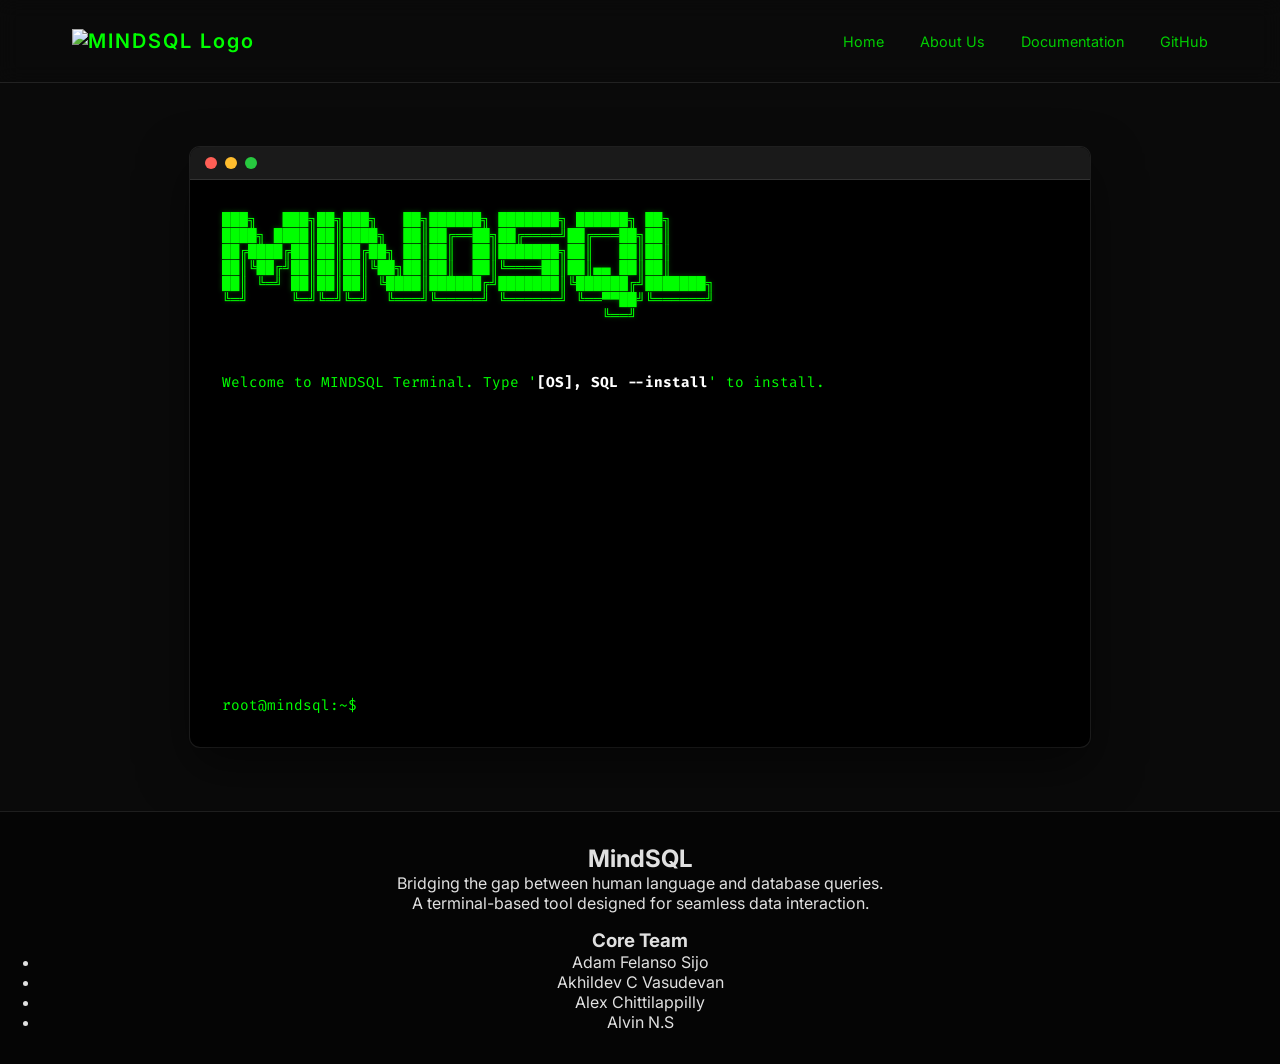
==== index.html @ 7f882722 "updated main page" ====
<!DOCTYPE html>
<html lang="en">

<head>
    <meta charset="UTF-8">
    <meta name="viewport" content="width=device-width, initial-scale=1.0">
    <title>MINDSQL | High-end Developer Tool</title>
    <meta name="description" content="MINDSQL - The ultimate SQL tool for developers.">
    <link rel="stylesheet" href="styles.css">
    <link href="https://fonts.googleapis.com/css2?family=Inter:wght@400;600&family=Fira+Code:wght@400;600&display=swap"
        rel="stylesheet">
</head>

<body>
    <header class="navbar">
        <div class="nav-container">
            <a href="/" class="logo" style="text-decoration: none;">
                <img src="assets/3.png" alt="MINDSQL Logo"
                    style="max-height: 100px; width: auto; vertical-align: middle; padding: 5px 0;">
            </a>
            <nav class="nav-links">
                <a href="index.html" class="active">Home</a>
                <a href="about.html">About Us</a>
                <a href="#docs">Documentation</a>
                <a href="#github">GitHub</a>
            </nav>
        </div>
    </header>

    <main class="hero">
        <div class="terminal-container">
            <div class="terminal-header">
                <span class="dot red"></span>
                <span class="dot yellow"></span>
                <span class="dot green"></span>
            </div>
            <div class="terminal-body" id="terminal-body">
                <pre class="ascii-art">
███╗   ███╗██╗███╗   ██╗██████╗ ███████╗ ██████╗ ██╗     
████╗ ████║██║████╗  ██║██╔══██╗██╔════╝██╔═══██╗██║     
██╔████╔██║██║██╔██╗ ██║██║  ██║███████╗██║   ██║██║     
██║╚██╔╝██║██║██║╚██╗██║██║  ██║╚════██║██║▄▄ ██║██║     
██║ ╚═╝ ██║██║██║ ╚████║██████╔╝███████║╚██████╔╝███████╗
╚═╝     ╚═╝╚═╝╚═╝  ╚═══╝╚═════╝ ╚══════╝ ╚══▀▀██╝╚══════╝
                                            ╚══╝
                </pre>
                <div class="terminal-output" id="terminal-output">
                    <p>Welcome to MINDSQL Terminal. Type '<span class="accent">[OS], SQL --install</span>' to install.
                    </p>
                </div>
                <div class="terminal-input-line">
                    <span class="prompt">root@mindsql:~$</span>
                    <input type="text" id="terminal-input" autofocus autocomplete="off" spellcheck="false">
                </div>
            </div>
        </div>
    </main>
    <footer class="footer">
        <div class="footer-content">
            <div class="footer-brand">
                <h2 class="footer-logo">Mind<span class="text-blue">SQL</span></h2>
                <p class="footer-desc">
                    Bridging the gap between human language and database queries.<br>
                    A terminal-based tool designed for seamless data interaction.
                </p>
            </div>

            <div class="footer-team">
                <h3 class="team-heading">Core Team</h3>
                <ul class="team-list">
                    <li>Adam Felanso Sijo</li>
                    <li>Akhildev C Vasudevan</li>
                    <li>Alex Chittilappilly</li>
                    <li>Alvin N.S</li>
                </ul>
            </div>
        </div>
    </footer>

    <script src="script.js"></script>
</body>

</html>
---- styles.css ----
:root {
    --bg-color: #0a0a0a;
    --term-bg: #000000;
    --accent-green: #00ff00;
    --text-main: #e0e0e0;
    --text-muted: #888888;
    --nav-border: rgba(255, 255, 255, 0.1);
    --font-sans: 'Inter', sans-serif;
    --font-mono: 'Fira Code', monospace;
}

* {
    margin: 0;
    padding: 0;
    box-sizing: border-box;
}

body {
    background-color: var(--bg-color);
    color: var(--text-main);
    font-family: var(--font-sans);
    display: flex;
    flex-direction: column;
    min-height: 100vh;
}

/* Navbar */
.navbar {
    border-bottom: 1px solid var(--nav-border);
    background: rgba(10, 10, 10, 0.8);
    backdrop-filter: blur(10px);
    position: sticky;
    top: 0;
    z-index: 100;
}

.nav-container {
    max-width: 1200px;
    margin: 0 auto;
    padding: 1.5rem 2rem;
    display: flex;
    justify-content: space-between;
    align-items: center;
}

.logo {
    font-weight: 600;
    font-size: 1.25rem;
    letter-spacing: 2px;
    color: var(--accent-green);
}

.nav-links a {
    color: var(--accent-green);
    text-decoration: none;
    margin-left: 2rem;
    font-size: 0.9rem;
    transition: color 0.3s ease;
    opacity: 0.8;
}

.nav-links a:hover {
    color: var(--accent-green);
    opacity: 1;
}

/* Hero & Terminal */
.hero {
    flex: 1;
    display: flex;
    justify-content: center;
    align-items: center;
    padding: 4rem 2rem;
}

.terminal-container {
    background-color: var(--term-bg);
    width: 100%;
    max-width: 900px;
    border-radius: 10px;
    box-shadow: 0 20px 50px rgba(0, 0, 0, 0.5), 0 0 0 1px var(--nav-border);
    overflow: hidden;
    display: flex;
    flex-direction: column;
    height: 600px;
}

.terminal-header {
    background-color: #1a1a1a;
    padding: 10px 15px;
    display: flex;
    gap: 8px;
    border-bottom: 1px solid #333;
}

.dot {
    width: 12px;
    height: 12px;
    border-radius: 50%;
}

.dot.red {
    background-color: #ff5f56;
}

.dot.yellow {
    background-color: #ffbd2e;
}

.dot.green {
    background-color: #27c93f;
}

.terminal-body {
    padding: 2rem;
    font-family: var(--font-mono);
    font-size: 0.9rem;
    color: var(--accent-green);
    overflow-y: auto;
    flex: 1;
    display: flex;
    flex-direction: column;
}

.ascii-art {
    color: var(--accent-green);
    margin-bottom: 2rem;
    font-weight: bold;
    text-shadow: 0 0 5px rgba(0, 255, 0, 0.3);
}

.terminal-output {
    flex: 1;
}

.terminal-output p {
    margin-bottom: 0.5rem;
    line-height: 1.5;
}

.terminal-output .accent {
    color: #fff;
    font-weight: bold;
}

.terminal-output .success {
    color: var(--accent-green);
    font-weight: bold;
    text-shadow: 0 0 8px rgba(0, 255, 0, 0.8);
}

.terminal-output .system {
    color: #888;
}

.terminal-input-line {
    display: flex;
    align-items: center;
    margin-top: 1rem;
}

.prompt {
    color: var(--accent-green);
    margin-right: 10px;
    white-space: nowrap;
}

#terminal-input {
    background: transparent;
    border: none;
    color: var(--text-main);
    font-family: var(--font-mono);
    font-size: 0.9rem;
    flex: 1;
    outline: none;
    width: 100%;
}

/* Footer */
.footer {
    border-top: 1px solid var(--nav-border);
    padding: 2rem;
    text-align: center;
    background: #050505;
}

.footer-content {
    max-width: 1200px;
    margin: 0 auto;
    display: flex;
    flex-direction: column;
    gap: 1rem;
}

.footer-content a {
    color: var(--text-muted);
    text-decoration: none;
    transition: color 0.3s ease;
}

.footer-content a:hover {
    color: var(--text-main);
}

.social-links {
    display: flex;
    justify-content: center;
    gap: 2rem;
}

.copyright {
    color: var(--text-muted);
    font-size: 0.8rem;
    margin-top: 1rem;
}

/* Animations */
@keyframes fadeIn {
    from {
        opacity: 0;
        transform: translateY(5px);
    }

    to {
        opacity: 1;
        transform: translateY(0);
    }
}

.fade-in {
    animation: fadeIn 0.3s ease forwards;
}

/* Scrollbar styling for terminal */
.terminal-body::-webkit-scrollbar {
    width: 8px;
}

.terminal-body::-webkit-scrollbar-track {
    background: rgba(0, 0, 0, 0.3);
}

.terminal-body::-webkit-scrollbar-thumb {
    background: #333;
    border-radius: 4px;
}

.terminal-body::-webkit-scrollbar-thumb:hover {
    background: #555;
}
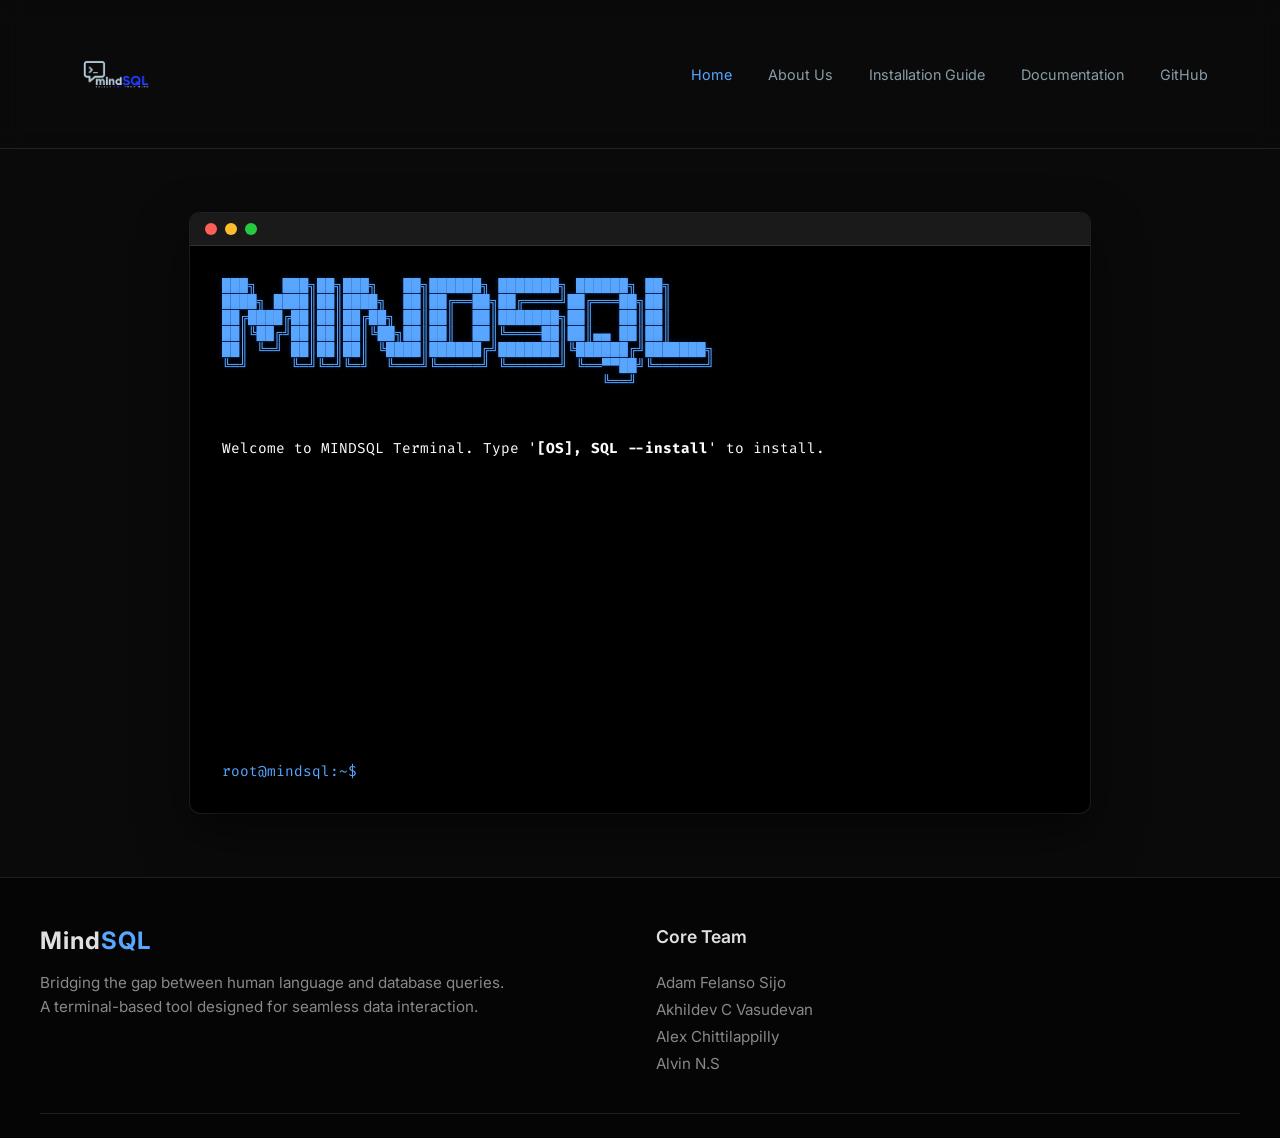
==== commit cdc346c0: "Updated for installtion guide page" ====
--- a/index.html
+++ b/index.html
@@ -21,6 +21,7 @@
             <nav class="nav-links">
                 <a href="index.html" class="active">Home</a>
                 <a href="about.html">About Us</a>
+                <a href="installation.html">Installation Guide</a>
                 <a href="#docs">Documentation</a>
                 <a href="#github">GitHub</a>
             </nav>
--- a/styles.css
+++ b/styles.css
@@ -1,12 +1,13 @@
 :root {
     --bg-color: #0a0a0a;
     --term-bg: #000000;
-    --accent-green: #00ff00;
+    --accent-color: #58a6ff;
+    --accent-light: #a9c2d0;
     --text-main: #e0e0e0;
     --text-muted: #888888;
     --nav-border: rgba(255, 255, 255, 0.1);
     --font-sans: 'Inter', sans-serif;
-    --font-mono: 'Fira Code', monospace;
+    --font-mono: 'JetBrains Mono', 'Fira Code', monospace;
 }
 
 * {
@@ -44,14 +45,12 @@
 }
 
 .logo {
-    font-weight: 600;
-    font-size: 1.25rem;
-    letter-spacing: 2px;
-    color: var(--accent-green);
+    display: flex;
+    align-items: center;
 }
 
 .nav-links a {
-    color: var(--accent-green);
+    color: var(--accent-light);
     text-decoration: none;
     margin-left: 2rem;
     font-size: 0.9rem;
@@ -59,8 +58,9 @@
     opacity: 0.8;
 }
 
-.nav-links a:hover {
-    color: var(--accent-green);
+.nav-links a:hover,
+.nav-links a.active {
+    color: var(--accent-color);
     opacity: 1;
 }
 
@@ -115,7 +115,7 @@
     padding: 2rem;
     font-family: var(--font-mono);
     font-size: 0.9rem;
-    color: var(--accent-green);
+    color: #ffffff;
     overflow-y: auto;
     flex: 1;
     display: flex;
@@ -123,10 +123,10 @@
 }
 
 .ascii-art {
-    color: var(--accent-green);
+    color: var(--accent-color);
     margin-bottom: 2rem;
     font-weight: bold;
-    text-shadow: 0 0 5px rgba(0, 255, 0, 0.3);
+    text-shadow: 0 0 5px rgba(37, 99, 235, 0.3);
 }
 
 .terminal-output {
@@ -144,9 +144,9 @@
 }
 
 .terminal-output .success {
-    color: var(--accent-green);
+    color: var(--accent-color);
     font-weight: bold;
-    text-shadow: 0 0 8px rgba(0, 255, 0, 0.8);
+    text-shadow: 0 0 8px rgba(37, 99, 235, 0.8);
 }
 
 .terminal-output .system {
@@ -160,7 +160,7 @@
 }
 
 .prompt {
-    color: var(--accent-green);
+    color: var(--accent-color);
     margin-right: 10px;
     white-space: nowrap;
 }
@@ -179,8 +179,7 @@
 /* Footer */
 .footer {
     border-top: 1px solid var(--nav-border);
-    padding: 2rem;
-    text-align: center;
+    padding: 3rem 2rem 1.5rem;
     background: #050505;
 }
 
@@ -188,30 +187,540 @@
     max-width: 1200px;
     margin: 0 auto;
     display: flex;
+    justify-content: space-between;
+    align-items: flex-start;
+    flex-wrap: wrap;
+    gap: 2rem;
+    padding-bottom: 2rem;
+    border-bottom: 1px solid var(--nav-border);
+}
+
+.footer-brand {
+    flex: 1;
+    min-width: 300px;
+}
+
+.footer-logo {
+    font-size: 1.5rem;
+    font-weight: 700;
+    color: var(--text-main);
+    margin-bottom: 1rem;
+    letter-spacing: 1px;
+}
+
+.text-blue {
+    color: var(--accent-color);
+}
+
+.footer-desc {
+    color: var(--text-muted);
+    font-size: 0.95rem;
+    line-height: 1.6;
+}
+
+.footer-team {
+    flex: 1;
+    min-width: 200px;
+}
+
+.team-heading {
+    color: var(--text-main);
+    font-size: 1.1rem;
+    margin-bottom: 1rem;
+    font-weight: 600;
+}
+
+.team-list {
+    list-style-type: none;
+    padding: 0;
+    margin: 0;
+}
+
+.team-list li {
+    color: var(--text-muted);
+    font-size: 0.95rem;
+    margin-bottom: 0.5rem;
+}
+
+/* footer team member*/
+.team-list {
+    list-style-type: none;
+    /* Removes the dots on the left */
+    padding: 0;
+    margin: 10px 0 0 0;
+    display: inline-block;
+    /* Helps center the block */
+    text-align: left;
+    /* Keep names left-aligned relative to each other */
+}
+
+/* --- About Us Page Styles (Premium Redesign) --- */
+
+/* Page Setup & Background Effects */
+.about-page {
+    flex: 1;
+    display: flex;
     flex-direction: column;
-    gap: 1rem;
-}
-
-.footer-content a {
+    padding: 6rem 2rem;
+    gap: 8rem;
+    position: relative;
+    overflow: hidden;
+}
+
+/* Subtle background glowing orbs */
+.about-page::before,
+.about-page::after {
+    content: '';
+    position: absolute;
+    width: 600px;
+    height: 600px;
+    border-radius: 50%;
+    filter: blur(150px);
+    z-index: -1;
+    opacity: 0.15;
+    pointer-events: none;
+}
+
+.about-page::before {
+    top: -100px;
+    left: -200px;
+    background: var(--accent-color);
+}
+
+.about-page::after {
+    bottom: -100px;
+    right: -200px;
+    background: #a9c2d0;
+}
+
+.container {
+    max-width: 1000px;
+    margin: 0 auto;
+    width: 100%;
+    position: relative;
+    z-index: 1;
+}
+
+.container-sm {
+    max-width: 800px;
+}
+
+.font-mono {
+    font-family: 'JetBrains Mono', var(--font-mono);
+}
+
+.section-title {
+    font-size: 2.5rem;
+    font-weight: 700;
+    color: var(--text-main);
+    margin-bottom: 3rem;
+    text-align: center;
+    letter-spacing: -0.5px;
+}
+
+.text-center {
+    text-align: center;
+}
+
+/* Hero Section */
+.about-hero {
+    text-align: center;
+    padding-top: 4rem;
+    animation: fadeInUp 0.8s cubic-bezier(0.16, 1, 0.3, 1) forwards;
+}
+
+.hero-heading {
+    font-size: 4rem;
+    font-weight: 800;
+    line-height: 1.1;
+    margin-bottom: 1.5rem;
+    letter-spacing: -1px;
+    /* Gradient Text */
+    background: linear-gradient(135deg, #ffffff 0%, #a9c2d0 100%);
+    -webkit-background-clip: text;
+    -webkit-text-fill-color: transparent;
+    background-clip: text;
+}
+
+.hero-heading .highlight {
+    background: linear-gradient(135deg, var(--accent-color) 0%, #a9c2d0 100%);
+    -webkit-background-clip: text;
+    -webkit-text-fill-color: transparent;
+    background-clip: text;
+}
+
+.hero-subtitle {
+    font-size: 1.25rem;
     color: var(--text-muted);
+    line-height: 1.6;
+    max-width: 700px;
+    margin: 0 auto;
+    opacity: 0.9;
+}
+
+/* Glassmorphism Card Styling (Mission & Features) */
+.glass-card {
+    background: rgba(20, 24, 32, 0.6);
+    backdrop-filter: blur(16px);
+    -webkit-backdrop-filter: blur(16px);
+    border: 1px solid rgba(255, 255, 255, 0.05);
+    border-top: 1px solid rgba(255, 255, 255, 0.1);
+    border-radius: 16px;
+    padding: 3rem;
+    box-shadow: 0 4px 30px rgba(0, 0, 0, 0.5);
+    transition: transform 0.3s cubic-bezier(0.16, 1, 0.3, 1), box-shadow 0.3s ease, border-color 0.3s ease;
+    animation: fadeInUp 0.8s cubic-bezier(0.16, 1, 0.3, 1) forwards;
+    opacity: 0;
+}
+
+.glass-card:hover {
+    transform: translateY(-5px);
+    box-shadow: 0 10px 40px rgba(0, 0, 0, 0.8), 0 0 20px rgba(88, 166, 255, 0.1);
+    border-color: rgba(88, 166, 255, 0.3);
+}
+
+.glass-card h2,
+.glass-card h3 {
+    color: var(--text-main);
+    margin-bottom: 1rem;
+    font-size: 1.75rem;
+    font-weight: 600;
+}
+
+.glass-card p {
+    color: var(--text-muted);
+    line-height: 1.7;
+    font-size: 1.05rem;
+}
+
+/* Mission Section Specific */
+.mission-card {
+    text-align: center;
+    border-top: 2px solid var(--accent-color);
+}
+
+.mission-card h2 {
+    color: var(--accent-color);
+}
+
+.mission-card p {
+    font-size: 1.2rem;
+    color: #c9d1d9;
+}
+
+/* Features Grid */
+.features-grid {
+    display: grid;
+    grid-template-columns: repeat(auto-fit, minmax(280px, 1fr));
+    gap: 2rem;
+}
+
+.feature-item {
+    padding: 2.5rem 2rem;
+}
+
+.feature-icon {
+    font-size: 2rem;
+    margin-bottom: 1.5rem;
+    color: var(--accent-color);
+    display: inline-block;
+}
+
+/* Team Section */
+.team-section {
+    animation: fadeInUp 0.8s cubic-bezier(0.16, 1, 0.3, 1) forwards;
+    opacity: 0;
+}
+
+.team-roster {
+    display: flex;
+    flex-wrap: wrap;
+    justify-content: center;
+    gap: 1.5rem;
+}
+
+.team-member {
+    background: rgba(255, 255, 255, 0.03);
+    border: 1px solid rgba(255, 255, 255, 0.05);
+    padding: 1rem 2rem;
+    border-radius: 50px;
+    font-size: 1.1rem;
+    font-weight: 500;
+    color: var(--text-main);
+    transition: all 0.3s ease;
+    display: flex;
+    align-items: center;
+    gap: 0.5rem;
+}
+
+.team-member::before {
+    content: '';
+    display: inline-block;
+    width: 8px;
+    height: 8px;
+    border-radius: 50%;
+    background-color: var(--accent-color);
+    opacity: 0.5;
+    transition: opacity 0.3s ease;
+}
+
+.team-member:hover {
+    background: rgba(88, 166, 255, 0.1);
+    border-color: rgba(88, 166, 255, 0.3);
+    color: white;
+    transform: translateY(-2px);
+}
+
+.team-member:hover::before {
+    opacity: 1;
+    box-shadow: 0 0 10px var(--accent-color);
+}
+
+/* Advanced Animations */
+@keyframes fadeInUp {
+    from {
+        opacity: 0;
+        transform: translateY(30px);
+    }
+    to {
+        opacity: 1;
+        transform: translateY(0);
+    }
+}
+
+/* Staggering Animations for Cards */
+.anim-delay-1 { animation-delay: 0.1s; }
+.anim-delay-2 { animation-delay: 0.2s; }
+.anim-delay-3 { animation-delay: 0.3s; }
+.anim-delay-4 { animation-delay: 0.4s; }
+
+/* Responsive Overrides for About Page */
+@media (max-width: 768px) {
+    .about-page {
+        gap: 5rem;
+        padding: 4rem 1.5rem;
+    }
+    
+    .hero-heading {
+        font-size: 2.5rem;
+    }
+    
+    .glass-card {
+        padding: 2rem;
+    }
+}
+
+/* --- Installation Page Specific Styles --- */
+
+.install-page {
+    gap: 4rem;
+}
+
+.install-grid {
+    grid-template-columns: repeat(auto-fit, minmax(340px, 1fr));
+    align-items: stretch;
+    gap: 3rem; /* Added gap to create breathing room between OS cards */
+}
+
+.install-card {
+    display: flex;
+    flex-direction: column;
+    padding: 3.5rem 3rem; /* Increased padding inside cards for cleaner look */
+}
+
+.install-card h2 {
+    font-size: 1.8rem;
+    display: flex;
+    align-items: center;
+    gap: 0.75rem;
+    flex-wrap: wrap;
+    margin-bottom: 0.5rem;
+}
+
+.install-card .subtitle {
+    font-size: 1.1rem;
+    color: var(--text-muted);
+    margin-bottom: 2rem;
+}
+
+.badge {
+    font-size: 0.8rem;
+    padding: 0.35rem 0.6rem;
+    border-radius: 6px;
+    background: rgba(255, 255, 255, 0.08); /* Smoother badge background */
+    color: #c9d1d9;
+    font-weight: 500;
+    vertical-align: middle;
+}
+
+.highlight-text {
+    color: var(--accent-color);
+    background: rgba(88, 166, 255, 0.15); /* More visible badge highlight */
+}
+
+/* Download Buttons */
+.download-btn {
+    display: inline-flex;
+    align-items: center;
+    justify-content: center;
+    gap: 0.75rem;
+    padding: 1rem 2rem; /* Larger, more clickable buttons */
+    border-radius: 10px;
+    font-size: 1.1rem;
+    font-weight: 600;
     text-decoration: none;
-    transition: color 0.3s ease;
-}
-
-.footer-content a:hover {
+    color: white;
+    transition: transform 0.2s ease, box-shadow 0.2s ease;
+    margin-bottom: 3rem; /* Added more space below button */
+    border: 1px solid rgba(255, 255, 255, 0.1);
+}
+
+.download-btn:hover {
+    transform: translateY(-3px);
+    box-shadow: 0 6px 20px rgba(0, 0, 0, 0.4);
+}
+
+.download-btn .icon {
+    font-size: 1.4rem;
+}
+
+.windows-btn {
+    background: linear-gradient(135deg, #0078d7, #004578); /* Darker gradient for better contrast */
+}
+
+.mac-btn {
+    background: linear-gradient(135deg, #444, #1a1a1a); /* Darker macOS gradient */
+}
+
+.linux-btn {
+    background: linear-gradient(135deg, #e95420, #9c3614);
+}
+
+/* Installation Steps */
+.install-steps {
+    flex-grow: 1;
+    display: flex;
+    flex-direction: column;
+}
+
+.install-steps h4 {
     color: var(--text-main);
-}
-
-.social-links {
-    display: flex;
-    justify-content: center;
-    gap: 2rem;
+    margin-bottom: 1.5rem; /* Increased spacing */
+    font-size: 1.25rem;
+    border-bottom: 1px solid rgba(255, 255, 255, 0.1);
+    padding-bottom: 0.75rem;
+}
+
+.install-steps ol,
+.install-steps ul {
+    color: #c9d1d9; /* Brighter body text inside cards */
+    font-size: 1.05rem;
+    line-height: 1.8; /* Increased line-height for readability */
+}
+
+.install-steps ol {
+    padding-left: 1.5rem;
+}
+
+.install-steps li {
+    margin-bottom: 0.75rem; /* Increased spacing between list items */
+}
+
+.install-steps code {
+    background: rgba(0, 0, 0, 0.6);
+    padding: 0.3rem 0.5rem;
+    border-radius: 6px;
+    color: var(--accent-color);
+    font-family: var(--font-mono);
+    font-size: 0.95em;
+    border: 1px solid rgba(255, 255, 255, 0.05); /* Added subtle border to inline code */
+}
+
+/* Terminal Block in Instructions */
+.terminal-steps {
+    background: #0d1117;
+    border: 1px solid #30363d;
+    padding: 1.5rem; /* More padding inside the fake terminal block */
+    border-radius: 8px;
+    list-style-type: none;
+    margin: 0;
+    box-shadow: inset 0 2px 4px rgba(0,0,0,0.5); /* Inner shadow to look recessed */
+}
+
+.terminal-steps li {
+    margin-bottom: 0.4rem;
+    display: flex;
+    gap: 0.75rem;
+    align-items: flex-start; /* Align terminal text to top in case lines wrap */
+}
+
+.terminal-steps .comment {
+    color: #8b949e;
+}
+
+.terminal-steps .prompt {
+    color: #3fb950;
+    user-select: none;
+}
+
+.pro-tip {
+    background: rgba(88, 166, 255, 0.05); /* Softer background */
+    padding: 1rem 1.25rem;
+    border-left: 4px solid var(--accent-color);
+    border-radius: 0 6px 6px 0;
+    font-size: 1rem;
+    margin-top: 2rem; /* Clean clearance from steps */
+}
+
+.dependency-note {
+    background: rgba(255, 123, 114, 0.05); /* Softer background */
+    padding: 1rem 1.25rem;
+    border-left: 4px solid #ff7b72;
+    border-radius: 0 6px 6px 0;
+    font-size: 1rem;
+    margin-top: 2rem;
+}
+
+/* Troubleshooting clean up */
+.troubleshooting-card {
+    padding: 4rem 3rem;
+}
+
+.troubleshoot-item {
+    margin-bottom: 2.5rem;
+}
+
+.troubleshoot-item:last-child {
+    margin-bottom: 0;
+}
+
+.troubleshoot-item h4 {
+    font-size: 1.25rem;
+    margin-bottom: 0.5rem;
+    color: var(--accent-light);
+}
+
+.troubleshoot-item p {
+    font-size: 1.1rem;
+    color: #c9d1d9;
+    line-height: 1.6;
+}
+
+.mb-4 { margin-bottom: 1.5rem; }
+.mt-4 { margin-top: 1.5rem; }
+.mt-2 { margin-top: 0.5rem; }
+.text-white { color: #fff; }
+
+.footer-bottom {
+    max-width: 1200px;
+    margin: 0 auto;
+    padding-top: 1.5rem;
+    text-align: center;
 }
 
 .copyright {
     color: var(--text-muted);
-    font-size: 0.8rem;
-    margin-top: 1rem;
+    font-size: 0.85rem;
 }
 
 /* Animations */
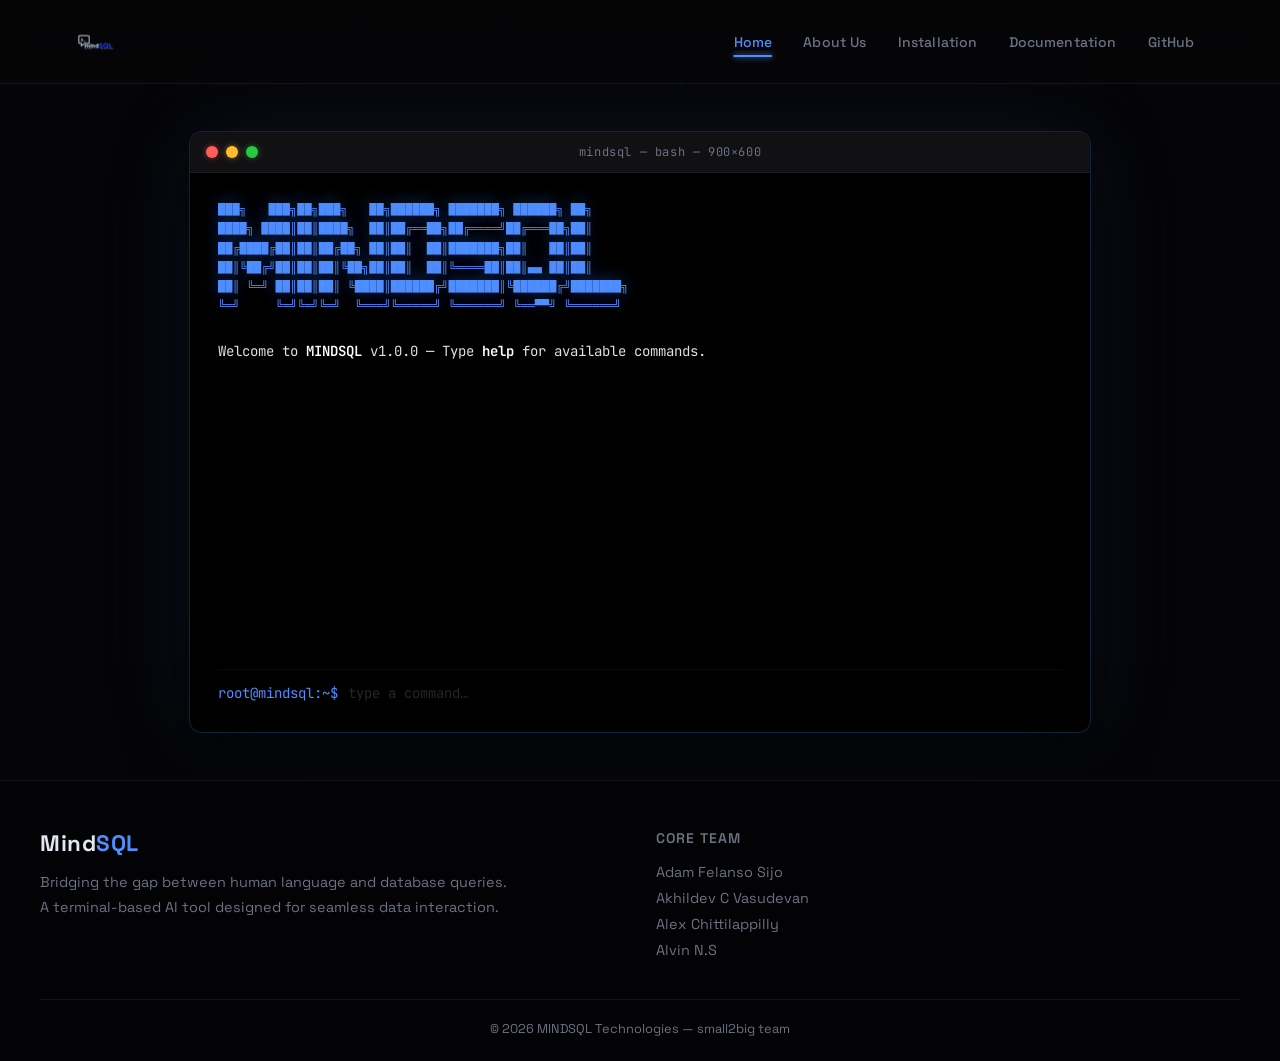
==== commit 14994be4: "Merge branch 'main' of https://github.com/Felanso-777/Mindsql-website" ====
--- a/index.html
+++ b/index.html
@@ -1,84 +1,80 @@
-<!DOCTYPE html>
-<html lang="en">
-
-<head>
-    <meta charset="UTF-8">
-    <meta name="viewport" content="width=device-width, initial-scale=1.0">
-    <title>MINDSQL | High-end Developer Tool</title>
-    <meta name="description" content="MINDSQL - The ultimate SQL tool for developers.">
-    <link rel="stylesheet" href="styles.css">
-    <link href="https://fonts.googleapis.com/css2?family=Inter:wght@400;600&family=Fira+Code:wght@400;600&display=swap"
-        rel="stylesheet">
-</head>
-
-<body>
-    <header class="navbar">
-        <div class="nav-container">
-            <a href="/" class="logo" style="text-decoration: none;">
-                <img src="assets/3.png" alt="MINDSQL Logo"
-                    style="max-height: 100px; width: auto; vertical-align: middle; padding: 5px 0;">
-            </a>
-            <nav class="nav-links">
-                <a href="index.html" class="active">Home</a>
-                <a href="about.html">About Us</a>
-                <a href="installation.html">Installation Guide</a>
-                <a href="#docs">Documentation</a>
-                <a href="#github">GitHub</a>
-            </nav>
-        </div>
-    </header>
-
-    <main class="hero">
-        <div class="terminal-container">
-            <div class="terminal-header">
-                <span class="dot red"></span>
-                <span class="dot yellow"></span>
-                <span class="dot green"></span>
-            </div>
-            <div class="terminal-body" id="terminal-body">
-                <pre class="ascii-art">
-███╗   ███╗██╗███╗   ██╗██████╗ ███████╗ ██████╗ ██╗     
-████╗ ████║██║████╗  ██║██╔══██╗██╔════╝██╔═══██╗██║     
-██╔████╔██║██║██╔██╗ ██║██║  ██║███████╗██║   ██║██║     
-██║╚██╔╝██║██║██║╚██╗██║██║  ██║╚════██║██║▄▄ ██║██║     
-██║ ╚═╝ ██║██║██║ ╚████║██████╔╝███████║╚██████╔╝███████╗
-╚═╝     ╚═╝╚═╝╚═╝  ╚═══╝╚═════╝ ╚══════╝ ╚══▀▀██╝╚══════╝
-                                            ╚══╝
-                </pre>
-                <div class="terminal-output" id="terminal-output">
-                    <p>Welcome to MINDSQL Terminal. Type '<span class="accent">[OS], SQL --install</span>' to install.
-                    </p>
-                </div>
-                <div class="terminal-input-line">
-                    <span class="prompt">root@mindsql:~$</span>
-                    <input type="text" id="terminal-input" autofocus autocomplete="off" spellcheck="false">
-                </div>
-            </div>
-        </div>
-    </main>
-    <footer class="footer">
-        <div class="footer-content">
-            <div class="footer-brand">
-                <h2 class="footer-logo">Mind<span class="text-blue">SQL</span></h2>
-                <p class="footer-desc">
-                    Bridging the gap between human language and database queries.<br>
-                    A terminal-based tool designed for seamless data interaction.
-                </p>
-            </div>
-
-            <div class="footer-team">
-                <h3 class="team-heading">Core Team</h3>
-                <ul class="team-list">
-                    <li>Adam Felanso Sijo</li>
-                    <li>Akhildev C Vasudevan</li>
-                    <li>Alex Chittilappilly</li>
-                    <li>Alvin N.S</li>
-                </ul>
-            </div>
-        </div>
-    </footer>
-
-    <script src="script.js"></script>
-</body>
-
-</html>+<!DOCTYPE html>
+<html lang="en">
+<head>
+    <meta charset="UTF-8">
+    <meta name="viewport" content="width=device-width, initial-scale=1.0">
+    <title>MINDSQL | SELECT SQL FROM MIND</title>
+    <meta name="description" content="MINDSQL — Terminal-based AI tool that converts natural language to SQL.">
+    <link rel="stylesheet" href="styles.css">
+    <link href="https://fonts.googleapis.com/css2?family=Space+Grotesk:wght@400;500;600;700;800&family=JetBrains+Mono:wght@400;500;600&display=swap" rel="stylesheet">
+</head>
+<body>
+
+    <header class="navbar">
+        <div class="nav-container">
+            <a href="index.html" class="logo" style="text-decoration:none">
+                <img src="assets/3.png" alt="MINDSQL Logo" style="max-height:48px;width:auto;vertical-align:middle">
+            </a>
+            <nav class="nav-links">
+                <a href="index.html" class="active">Home</a>
+                <a href="about.html">About Us</a>
+                <a href="installation.html">Installation</a>
+                <a href="index.html#docs">Documentation</a>
+                <a href="#github">GitHub</a>
+            </nav>
+        </div>
+    </header>
+
+    <main class="hero">
+        <div class="terminal-container">
+            <div class="terminal-header">
+                <span class="dot red"></span>
+                <span class="dot yellow"></span>
+                <span class="dot green"></span>
+                <span class="terminal-header-title">mindsql — bash — 900×600</span>
+            </div>
+            <div class="terminal-body" id="terminal-body">
+                <pre class="ascii-art">
+███╗   ███╗██╗███╗   ██╗██████╗ ███████╗ ██████╗ ██╗     
+████╗ ████║██║████╗  ██║██╔══██╗██╔════╝██╔═══██╗██║     
+██╔████╔██║██║██╔██╗ ██║██║  ██║███████╗██║   ██║██║     
+██║╚██╔╝██║██║██║╚██╗██║██║  ██║╚════██║██║▄▄ ██║██║     
+██║ ╚═╝ ██║██║██║ ╚████║██████╔╝███████║╚██████╔╝███████╗
+╚═╝     ╚═╝╚═╝╚═╝  ╚═══╝╚═════╝ ╚══════╝ ╚══▀▀╝ ╚══════╝</pre>
+                <div class="terminal-output" id="terminal-output"></div>
+                <div class="terminal-input-line">
+                    <span class="prompt">root@mindsql:~$</span>
+                    <input type="text" id="terminal-input" autofocus autocomplete="off" spellcheck="false" placeholder="type a command…">
+                </div>
+            </div>
+        </div>
+    </main>
+
+    <footer class="footer">
+        <div class="footer-content">
+            <div class="footer-brand">
+                <h2 class="footer-logo">Mind<span class="text-blue">SQL</span></h2>
+                <p class="footer-desc">
+                    Bridging the gap between human language and database queries.<br>
+                    A terminal-based AI tool designed for seamless data interaction.
+                </p>
+            </div>
+            <div class="footer-team">
+                <h3 class="team-heading">Core Team</h3>
+                <ul class="team-list">
+                    <li>Adam Felanso Sijo</li>
+                    <li>Akhildev C Vasudevan</li>
+                    <li>Alex Chittilappilly</li>
+                    <li>Alvin N.S</li>
+                </ul>
+            </div>
+        </div>
+        <div class="footer-bottom">
+            <p class="copyright">&copy; 2026 MINDSQL Technologies — small2big team</p>
+        </div>
+    </footer>
+
+    <script src="transitions.js"></script>
+    <script src="script.js"></script>
+</body>
+</html>
--- a/styles.css
+++ b/styles.css
@@ -1,759 +1,1143 @@
-:root {
-    --bg-color: #0a0a0a;
-    --term-bg: #000000;
-    --accent-color: #58a6ff;
-    --accent-light: #a9c2d0;
-    --text-main: #e0e0e0;
-    --text-muted: #888888;
-    --nav-border: rgba(255, 255, 255, 0.1);
-    --font-sans: 'Inter', sans-serif;
-    --font-mono: 'JetBrains Mono', 'Fira Code', monospace;
-}
-
-* {
-    margin: 0;
-    padding: 0;
-    box-sizing: border-box;
-}
-
-body {
-    background-color: var(--bg-color);
-    color: var(--text-main);
-    font-family: var(--font-sans);
-    display: flex;
-    flex-direction: column;
-    min-height: 100vh;
-}
-
-/* Navbar */
-.navbar {
-    border-bottom: 1px solid var(--nav-border);
-    background: rgba(10, 10, 10, 0.8);
-    backdrop-filter: blur(10px);
-    position: sticky;
-    top: 0;
-    z-index: 100;
-}
-
-.nav-container {
-    max-width: 1200px;
-    margin: 0 auto;
-    padding: 1.5rem 2rem;
-    display: flex;
-    justify-content: space-between;
-    align-items: center;
-}
-
-.logo {
-    display: flex;
-    align-items: center;
-}
-
-.nav-links a {
-    color: var(--accent-light);
-    text-decoration: none;
-    margin-left: 2rem;
-    font-size: 0.9rem;
-    transition: color 0.3s ease;
-    opacity: 0.8;
-}
-
-.nav-links a:hover,
-.nav-links a.active {
-    color: var(--accent-color);
-    opacity: 1;
-}
-
-/* Hero & Terminal */
-.hero {
-    flex: 1;
-    display: flex;
-    justify-content: center;
-    align-items: center;
-    padding: 4rem 2rem;
-}
-
-.terminal-container {
-    background-color: var(--term-bg);
-    width: 100%;
-    max-width: 900px;
-    border-radius: 10px;
-    box-shadow: 0 20px 50px rgba(0, 0, 0, 0.5), 0 0 0 1px var(--nav-border);
-    overflow: hidden;
-    display: flex;
-    flex-direction: column;
-    height: 600px;
-}
-
-.terminal-header {
-    background-color: #1a1a1a;
-    padding: 10px 15px;
-    display: flex;
-    gap: 8px;
-    border-bottom: 1px solid #333;
-}
-
-.dot {
-    width: 12px;
-    height: 12px;
-    border-radius: 50%;
-}
-
-.dot.red {
-    background-color: #ff5f56;
-}
-
-.dot.yellow {
-    background-color: #ffbd2e;
-}
-
-.dot.green {
-    background-color: #27c93f;
-}
-
-.terminal-body {
-    padding: 2rem;
-    font-family: var(--font-mono);
-    font-size: 0.9rem;
-    color: #ffffff;
-    overflow-y: auto;
-    flex: 1;
-    display: flex;
-    flex-direction: column;
-}
-
-.ascii-art {
-    color: var(--accent-color);
-    margin-bottom: 2rem;
-    font-weight: bold;
-    text-shadow: 0 0 5px rgba(37, 99, 235, 0.3);
-}
-
-.terminal-output {
-    flex: 1;
-}
-
-.terminal-output p {
-    margin-bottom: 0.5rem;
-    line-height: 1.5;
-}
-
-.terminal-output .accent {
-    color: #fff;
-    font-weight: bold;
-}
-
-.terminal-output .success {
-    color: var(--accent-color);
-    font-weight: bold;
-    text-shadow: 0 0 8px rgba(37, 99, 235, 0.8);
-}
-
-.terminal-output .system {
-    color: #888;
-}
-
-.terminal-input-line {
-    display: flex;
-    align-items: center;
-    margin-top: 1rem;
-}
-
-.prompt {
-    color: var(--accent-color);
-    margin-right: 10px;
-    white-space: nowrap;
-}
-
-#terminal-input {
-    background: transparent;
-    border: none;
-    color: var(--text-main);
-    font-family: var(--font-mono);
-    font-size: 0.9rem;
-    flex: 1;
-    outline: none;
-    width: 100%;
-}
-
-/* Footer */
-.footer {
-    border-top: 1px solid var(--nav-border);
-    padding: 3rem 2rem 1.5rem;
-    background: #050505;
-}
-
-.footer-content {
-    max-width: 1200px;
-    margin: 0 auto;
-    display: flex;
-    justify-content: space-between;
-    align-items: flex-start;
-    flex-wrap: wrap;
-    gap: 2rem;
-    padding-bottom: 2rem;
-    border-bottom: 1px solid var(--nav-border);
-}
-
-.footer-brand {
-    flex: 1;
-    min-width: 300px;
-}
-
-.footer-logo {
-    font-size: 1.5rem;
-    font-weight: 700;
-    color: var(--text-main);
-    margin-bottom: 1rem;
-    letter-spacing: 1px;
-}
-
-.text-blue {
-    color: var(--accent-color);
-}
-
-.footer-desc {
-    color: var(--text-muted);
-    font-size: 0.95rem;
-    line-height: 1.6;
-}
-
-.footer-team {
-    flex: 1;
-    min-width: 200px;
-}
-
-.team-heading {
-    color: var(--text-main);
-    font-size: 1.1rem;
-    margin-bottom: 1rem;
-    font-weight: 600;
-}
-
-.team-list {
-    list-style-type: none;
-    padding: 0;
-    margin: 0;
-}
-
-.team-list li {
-    color: var(--text-muted);
-    font-size: 0.95rem;
-    margin-bottom: 0.5rem;
-}
-
-/* footer team member*/
-.team-list {
-    list-style-type: none;
-    /* Removes the dots on the left */
-    padding: 0;
-    margin: 10px 0 0 0;
-    display: inline-block;
-    /* Helps center the block */
-    text-align: left;
-    /* Keep names left-aligned relative to each other */
-}
-
-/* --- About Us Page Styles (Premium Redesign) --- */
-
-/* Page Setup & Background Effects */
-.about-page {
-    flex: 1;
-    display: flex;
-    flex-direction: column;
-    padding: 6rem 2rem;
-    gap: 8rem;
-    position: relative;
-    overflow: hidden;
-}
-
-/* Subtle background glowing orbs */
-.about-page::before,
-.about-page::after {
-    content: '';
-    position: absolute;
-    width: 600px;
-    height: 600px;
-    border-radius: 50%;
-    filter: blur(150px);
-    z-index: -1;
-    opacity: 0.15;
-    pointer-events: none;
-}
-
-.about-page::before {
-    top: -100px;
-    left: -200px;
-    background: var(--accent-color);
-}
-
-.about-page::after {
-    bottom: -100px;
-    right: -200px;
-    background: #a9c2d0;
-}
-
-.container {
-    max-width: 1000px;
-    margin: 0 auto;
-    width: 100%;
-    position: relative;
-    z-index: 1;
-}
-
-.container-sm {
-    max-width: 800px;
-}
-
-.font-mono {
-    font-family: 'JetBrains Mono', var(--font-mono);
-}
-
-.section-title {
-    font-size: 2.5rem;
-    font-weight: 700;
-    color: var(--text-main);
-    margin-bottom: 3rem;
-    text-align: center;
-    letter-spacing: -0.5px;
-}
-
-.text-center {
-    text-align: center;
-}
-
-/* Hero Section */
-.about-hero {
-    text-align: center;
-    padding-top: 4rem;
-    animation: fadeInUp 0.8s cubic-bezier(0.16, 1, 0.3, 1) forwards;
-}
-
-.hero-heading {
-    font-size: 4rem;
-    font-weight: 800;
-    line-height: 1.1;
-    margin-bottom: 1.5rem;
-    letter-spacing: -1px;
-    /* Gradient Text */
-    background: linear-gradient(135deg, #ffffff 0%, #a9c2d0 100%);
-    -webkit-background-clip: text;
-    -webkit-text-fill-color: transparent;
-    background-clip: text;
-}
-
-.hero-heading .highlight {
-    background: linear-gradient(135deg, var(--accent-color) 0%, #a9c2d0 100%);
-    -webkit-background-clip: text;
-    -webkit-text-fill-color: transparent;
-    background-clip: text;
-}
-
-.hero-subtitle {
-    font-size: 1.25rem;
-    color: var(--text-muted);
-    line-height: 1.6;
-    max-width: 700px;
-    margin: 0 auto;
-    opacity: 0.9;
-}
-
-/* Glassmorphism Card Styling (Mission & Features) */
-.glass-card {
-    background: rgba(20, 24, 32, 0.6);
-    backdrop-filter: blur(16px);
-    -webkit-backdrop-filter: blur(16px);
-    border: 1px solid rgba(255, 255, 255, 0.05);
-    border-top: 1px solid rgba(255, 255, 255, 0.1);
-    border-radius: 16px;
-    padding: 3rem;
-    box-shadow: 0 4px 30px rgba(0, 0, 0, 0.5);
-    transition: transform 0.3s cubic-bezier(0.16, 1, 0.3, 1), box-shadow 0.3s ease, border-color 0.3s ease;
-    animation: fadeInUp 0.8s cubic-bezier(0.16, 1, 0.3, 1) forwards;
-    opacity: 0;
-}
-
-.glass-card:hover {
-    transform: translateY(-5px);
-    box-shadow: 0 10px 40px rgba(0, 0, 0, 0.8), 0 0 20px rgba(88, 166, 255, 0.1);
-    border-color: rgba(88, 166, 255, 0.3);
-}
-
-.glass-card h2,
-.glass-card h3 {
-    color: var(--text-main);
-    margin-bottom: 1rem;
-    font-size: 1.75rem;
-    font-weight: 600;
-}
-
-.glass-card p {
-    color: var(--text-muted);
-    line-height: 1.7;
-    font-size: 1.05rem;
-}
-
-/* Mission Section Specific */
-.mission-card {
-    text-align: center;
-    border-top: 2px solid var(--accent-color);
-}
-
-.mission-card h2 {
-    color: var(--accent-color);
-}
-
-.mission-card p {
-    font-size: 1.2rem;
-    color: #c9d1d9;
-}
-
-/* Features Grid */
-.features-grid {
-    display: grid;
-    grid-template-columns: repeat(auto-fit, minmax(280px, 1fr));
-    gap: 2rem;
-}
-
-.feature-item {
-    padding: 2.5rem 2rem;
-}
-
-.feature-icon {
-    font-size: 2rem;
-    margin-bottom: 1.5rem;
-    color: var(--accent-color);
-    display: inline-block;
-}
-
-/* Team Section */
-.team-section {
-    animation: fadeInUp 0.8s cubic-bezier(0.16, 1, 0.3, 1) forwards;
-    opacity: 0;
-}
-
-.team-roster {
-    display: flex;
-    flex-wrap: wrap;
-    justify-content: center;
-    gap: 1.5rem;
-}
-
-.team-member {
-    background: rgba(255, 255, 255, 0.03);
-    border: 1px solid rgba(255, 255, 255, 0.05);
-    padding: 1rem 2rem;
-    border-radius: 50px;
-    font-size: 1.1rem;
-    font-weight: 500;
-    color: var(--text-main);
-    transition: all 0.3s ease;
-    display: flex;
-    align-items: center;
-    gap: 0.5rem;
-}
-
-.team-member::before {
-    content: '';
-    display: inline-block;
-    width: 8px;
-    height: 8px;
-    border-radius: 50%;
-    background-color: var(--accent-color);
-    opacity: 0.5;
-    transition: opacity 0.3s ease;
-}
-
-.team-member:hover {
-    background: rgba(88, 166, 255, 0.1);
-    border-color: rgba(88, 166, 255, 0.3);
-    color: white;
-    transform: translateY(-2px);
-}
-
-.team-member:hover::before {
-    opacity: 1;
-    box-shadow: 0 0 10px var(--accent-color);
-}
-
-/* Advanced Animations */
-@keyframes fadeInUp {
-    from {
-        opacity: 0;
-        transform: translateY(30px);
-    }
-    to {
-        opacity: 1;
-        transform: translateY(0);
-    }
-}
-
-/* Staggering Animations for Cards */
-.anim-delay-1 { animation-delay: 0.1s; }
-.anim-delay-2 { animation-delay: 0.2s; }
-.anim-delay-3 { animation-delay: 0.3s; }
-.anim-delay-4 { animation-delay: 0.4s; }
-
-/* Responsive Overrides for About Page */
-@media (max-width: 768px) {
-    .about-page {
-        gap: 5rem;
-        padding: 4rem 1.5rem;
-    }
-    
-    .hero-heading {
-        font-size: 2.5rem;
-    }
-    
-    .glass-card {
-        padding: 2rem;
-    }
-}
-
-/* --- Installation Page Specific Styles --- */
-
-.install-page {
-    gap: 4rem;
-}
-
-.install-grid {
-    grid-template-columns: repeat(auto-fit, minmax(340px, 1fr));
-    align-items: stretch;
-    gap: 3rem; /* Added gap to create breathing room between OS cards */
-}
-
-.install-card {
-    display: flex;
-    flex-direction: column;
-    padding: 3.5rem 3rem; /* Increased padding inside cards for cleaner look */
-}
-
-.install-card h2 {
-    font-size: 1.8rem;
-    display: flex;
-    align-items: center;
-    gap: 0.75rem;
-    flex-wrap: wrap;
-    margin-bottom: 0.5rem;
-}
-
-.install-card .subtitle {
-    font-size: 1.1rem;
-    color: var(--text-muted);
-    margin-bottom: 2rem;
-}
-
-.badge {
-    font-size: 0.8rem;
-    padding: 0.35rem 0.6rem;
-    border-radius: 6px;
-    background: rgba(255, 255, 255, 0.08); /* Smoother badge background */
-    color: #c9d1d9;
-    font-weight: 500;
-    vertical-align: middle;
-}
-
-.highlight-text {
-    color: var(--accent-color);
-    background: rgba(88, 166, 255, 0.15); /* More visible badge highlight */
-}
-
-/* Download Buttons */
-.download-btn {
-    display: inline-flex;
-    align-items: center;
-    justify-content: center;
-    gap: 0.75rem;
-    padding: 1rem 2rem; /* Larger, more clickable buttons */
-    border-radius: 10px;
-    font-size: 1.1rem;
-    font-weight: 600;
-    text-decoration: none;
-    color: white;
-    transition: transform 0.2s ease, box-shadow 0.2s ease;
-    margin-bottom: 3rem; /* Added more space below button */
-    border: 1px solid rgba(255, 255, 255, 0.1);
-}
-
-.download-btn:hover {
-    transform: translateY(-3px);
-    box-shadow: 0 6px 20px rgba(0, 0, 0, 0.4);
-}
-
-.download-btn .icon {
-    font-size: 1.4rem;
-}
-
-.windows-btn {
-    background: linear-gradient(135deg, #0078d7, #004578); /* Darker gradient for better contrast */
-}
-
-.mac-btn {
-    background: linear-gradient(135deg, #444, #1a1a1a); /* Darker macOS gradient */
-}
-
-.linux-btn {
-    background: linear-gradient(135deg, #e95420, #9c3614);
-}
-
-/* Installation Steps */
-.install-steps {
-    flex-grow: 1;
-    display: flex;
-    flex-direction: column;
-}
-
-.install-steps h4 {
-    color: var(--text-main);
-    margin-bottom: 1.5rem; /* Increased spacing */
-    font-size: 1.25rem;
-    border-bottom: 1px solid rgba(255, 255, 255, 0.1);
-    padding-bottom: 0.75rem;
-}
-
-.install-steps ol,
-.install-steps ul {
-    color: #c9d1d9; /* Brighter body text inside cards */
-    font-size: 1.05rem;
-    line-height: 1.8; /* Increased line-height for readability */
-}
-
-.install-steps ol {
-    padding-left: 1.5rem;
-}
-
-.install-steps li {
-    margin-bottom: 0.75rem; /* Increased spacing between list items */
-}
-
-.install-steps code {
-    background: rgba(0, 0, 0, 0.6);
-    padding: 0.3rem 0.5rem;
-    border-radius: 6px;
-    color: var(--accent-color);
-    font-family: var(--font-mono);
-    font-size: 0.95em;
-    border: 1px solid rgba(255, 255, 255, 0.05); /* Added subtle border to inline code */
-}
-
-/* Terminal Block in Instructions */
-.terminal-steps {
-    background: #0d1117;
-    border: 1px solid #30363d;
-    padding: 1.5rem; /* More padding inside the fake terminal block */
-    border-radius: 8px;
-    list-style-type: none;
-    margin: 0;
-    box-shadow: inset 0 2px 4px rgba(0,0,0,0.5); /* Inner shadow to look recessed */
-}
-
-.terminal-steps li {
-    margin-bottom: 0.4rem;
-    display: flex;
-    gap: 0.75rem;
-    align-items: flex-start; /* Align terminal text to top in case lines wrap */
-}
-
-.terminal-steps .comment {
-    color: #8b949e;
-}
-
-.terminal-steps .prompt {
-    color: #3fb950;
-    user-select: none;
-}
-
-.pro-tip {
-    background: rgba(88, 166, 255, 0.05); /* Softer background */
-    padding: 1rem 1.25rem;
-    border-left: 4px solid var(--accent-color);
-    border-radius: 0 6px 6px 0;
-    font-size: 1rem;
-    margin-top: 2rem; /* Clean clearance from steps */
-}
-
-.dependency-note {
-    background: rgba(255, 123, 114, 0.05); /* Softer background */
-    padding: 1rem 1.25rem;
-    border-left: 4px solid #ff7b72;
-    border-radius: 0 6px 6px 0;
-    font-size: 1rem;
-    margin-top: 2rem;
-}
-
-/* Troubleshooting clean up */
-.troubleshooting-card {
-    padding: 4rem 3rem;
-}
-
-.troubleshoot-item {
-    margin-bottom: 2.5rem;
-}
-
-.troubleshoot-item:last-child {
-    margin-bottom: 0;
-}
-
-.troubleshoot-item h4 {
-    font-size: 1.25rem;
-    margin-bottom: 0.5rem;
-    color: var(--accent-light);
-}
-
-.troubleshoot-item p {
-    font-size: 1.1rem;
-    color: #c9d1d9;
-    line-height: 1.6;
-}
-
-.mb-4 { margin-bottom: 1.5rem; }
-.mt-4 { margin-top: 1.5rem; }
-.mt-2 { margin-top: 0.5rem; }
-.text-white { color: #fff; }
-
-.footer-bottom {
-    max-width: 1200px;
-    margin: 0 auto;
-    padding-top: 1.5rem;
-    text-align: center;
-}
-
-.copyright {
-    color: var(--text-muted);
-    font-size: 0.85rem;
-}
-
-/* Animations */
-@keyframes fadeIn {
-    from {
-        opacity: 0;
-        transform: translateY(5px);
-    }
-
-    to {
-        opacity: 1;
-        transform: translateY(0);
-    }
-}
-
-.fade-in {
-    animation: fadeIn 0.3s ease forwards;
-}
-
-/* Scrollbar styling for terminal */
-.terminal-body::-webkit-scrollbar {
-    width: 8px;
-}
-
-.terminal-body::-webkit-scrollbar-track {
-    background: rgba(0, 0, 0, 0.3);
-}
-
-.terminal-body::-webkit-scrollbar-thumb {
-    background: #333;
-    border-radius: 4px;
-}
-
-.terminal-body::-webkit-scrollbar-thumb:hover {
-    background: #555;
-}+/* ============================================
+   MINDSQL — DESIGN SYSTEM
+   ============================================ */
+
+@import url('https://fonts.googleapis.com/css2?family=Space+Grotesk:wght@400;500;600;700;800&family=JetBrains+Mono:wght@400;500;600&display=swap');
+
+:root {
+    --bg-color: #060608;
+    --term-bg: #000000;
+    --accent-color: #4f8eff;
+    --accent-glow: rgba(79, 142, 255, 0.35);
+    --accent-light: #a0b8d8;
+    --text-main: #e2e8f0;
+    --text-muted: #6b7280;
+    --nav-border: rgba(255, 255, 255, 0.07);
+    --card-bg: rgba(14, 18, 28, 0.7);
+    --font-sans: 'Space Grotesk', sans-serif;
+    --font-mono: 'JetBrains Mono', monospace;
+    --green: #3fb950;
+    --red: #ff5f56;
+    --yellow: #ffbd2e;
+}
+
+* { margin: 0; padding: 0; box-sizing: border-box; }
+
+/* Custom cursor — desktop only */
+@media (pointer: fine) {
+    *, *::before, *::after { cursor: none !important; }
+}
+
+body {
+    background-color: var(--bg-color);
+    color: var(--text-main);
+    font-family: var(--font-sans);
+    display: flex;
+    flex-direction: column;
+    min-height: 100vh;
+    overflow-x: hidden;
+}
+
+/* ============================================
+   MATRIX CANVAS
+   ============================================ */
+
+#matrix-canvas {
+    position: fixed;
+    top: 0; left: 0;
+    width: 100%; height: 100%;
+    z-index: 0;
+    opacity: 0.035;
+    pointer-events: none;
+}
+
+/* ============================================
+   PAGE TRANSITION OVERLAY
+   ============================================ */
+
+#page-transition {
+    position: fixed;
+    inset: 0;
+    z-index: 99999;
+    background: #000;
+    display: flex;
+    align-items: center;
+    justify-content: center;
+    flex-direction: column;
+    gap: 1rem;
+    pointer-events: none;
+    transition: opacity 0.45s cubic-bezier(0.4, 0, 0.2, 1);
+}
+
+#page-transition.blocking { pointer-events: all; }
+
+.transition-logo {
+    font-family: var(--font-mono);
+    font-size: 1.5rem;
+    font-weight: 600;
+    color: var(--accent-color);
+    letter-spacing: 6px;
+    text-transform: uppercase;
+}
+
+.transition-logo span { color: #fff; }
+
+.transition-bar {
+    width: 200px;
+    height: 2px;
+    background: rgba(255,255,255,0.08);
+    border-radius: 2px;
+    overflow: hidden;
+}
+
+.transition-bar-fill {
+    height: 100%;
+    width: 0%;
+    background: var(--accent-color);
+    border-radius: 2px;
+    transition: width 0.35s ease;
+    box-shadow: 0 0 8px var(--accent-color);
+}
+
+#page-transition.blocking .transition-bar-fill { width: 100%; }
+
+/* ============================================
+   CUSTOM CURSOR
+   ============================================ */
+
+.cursor {
+    position: fixed;
+    width: 6px; height: 18px;
+    background: var(--accent-color);
+    top: 0; left: 0;
+    pointer-events: none;
+    z-index: 99998;
+    border-radius: 1px;
+    animation: cursorBlink 1.1s step-end infinite;
+    box-shadow: 0 0 10px var(--accent-color), 0 0 20px var(--accent-glow);
+    will-change: transform;
+}
+
+.cursor-ring {
+    position: fixed;
+    width: 32px; height: 32px;
+    border: 1.5px solid rgba(79, 142, 255, 0.4);
+    border-radius: 50%;
+    top: 0; left: 0;
+    pointer-events: none;
+    z-index: 99997;
+    transition: width 0.25s ease, height 0.25s ease, border-color 0.25s ease, background-color 0.25s ease;
+    will-change: transform;
+}
+
+.cursor.hovering { opacity: 0; }
+.cursor-ring.hovering {
+    width: 52px; height: 52px;
+    border-color: rgba(79, 142, 255, 0.7);
+    background-color: rgba(79, 142, 255, 0.04);
+}
+
+@keyframes cursorBlink {
+    0%, 100% { opacity: 1; }
+    50% { opacity: 0; }
+}
+
+/* ============================================
+   TOAST SYSTEM
+   ============================================ */
+
+.toast-container {
+    position: fixed;
+    bottom: 2rem; right: 2rem;
+    z-index: 9999;
+    display: flex;
+    flex-direction: column;
+    gap: 0.6rem;
+    pointer-events: none;
+}
+
+.toast {
+    background: rgba(10, 14, 22, 0.97);
+    backdrop-filter: blur(24px);
+    border: 1px solid rgba(255,255,255,0.08);
+    border-left: 3px solid var(--accent-color);
+    padding: 0.7rem 1.1rem;
+    border-radius: 8px;
+    font-family: var(--font-mono);
+    font-size: 0.8rem;
+    color: var(--text-main);
+    min-width: 220px;
+    animation: toastIn 0.35s cubic-bezier(0.16, 1, 0.3, 1) forwards;
+    box-shadow: 0 4px 24px rgba(0,0,0,0.6);
+}
+
+.toast.exit { animation: toastOut 0.3s ease forwards; }
+
+@keyframes toastIn {
+    from { opacity: 0; transform: translateX(60px) scale(0.95); }
+    to   { opacity: 1; transform: translateX(0) scale(1); }
+}
+@keyframes toastOut {
+    from { opacity: 1; transform: translateX(0); }
+    to   { opacity: 0; transform: translateX(60px); }
+}
+
+/* ============================================
+   NAVBAR
+   ============================================ */
+
+.navbar {
+    border-bottom: 1px solid var(--nav-border);
+    background: rgba(6, 6, 8, 0.85);
+    backdrop-filter: blur(20px);
+    -webkit-backdrop-filter: blur(20px);
+    position: sticky;
+    top: 0;
+    z-index: 1000;
+}
+
+.nav-container {
+    max-width: 1200px;
+    margin: 0 auto;
+    padding: 1.1rem 2rem;
+    display: flex;
+    justify-content: space-between;
+    align-items: center;
+    position: relative;
+}
+
+.logo { display: flex; align-items: center; }
+
+.nav-links {
+    display: flex;
+    align-items: center;
+    gap: 0.25rem;
+}
+
+.nav-links a {
+    color: var(--text-muted);
+    text-decoration: none;
+    font-size: 0.875rem;
+    font-weight: 500;
+    padding: 0.5rem 0.85rem;
+    border-radius: 6px;
+    transition: color 0.2s ease, background 0.2s ease, text-shadow 0.2s ease;
+    letter-spacing: 0.01em;
+    position: relative;
+}
+
+.nav-links a::after {
+    content: '';
+    position: absolute;
+    bottom: 2px; left: 50%;
+    width: 0; height: 1.5px;
+    background: var(--accent-color);
+    transform: translateX(-50%);
+    transition: width 0.25s ease;
+    border-radius: 2px;
+    box-shadow: 0 0 6px var(--accent-color);
+}
+
+.nav-links a:hover { color: var(--text-main); background: rgba(255,255,255,0.04); }
+.nav-links a:hover::after { width: 60%; }
+.nav-links a.active { color: var(--accent-color); }
+.nav-links a.active::after { width: 60%; }
+
+/* Hamburger */
+.hamburger {
+    display: none;
+    flex-direction: column;
+    gap: 5px;
+    background: none;
+    border: none;
+    padding: 4px;
+    z-index: 10;
+}
+
+.hamburger span {
+    display: block;
+    width: 22px; height: 2px;
+    background: var(--accent-light);
+    border-radius: 2px;
+    transition: all 0.3s ease;
+}
+
+.hamburger.open span:nth-child(1) { transform: rotate(45deg) translate(5px, 5px); }
+.hamburger.open span:nth-child(2) { opacity: 0; width: 0; }
+.hamburger.open span:nth-child(3) { transform: rotate(-45deg) translate(5px, -5px); }
+
+@media (max-width: 768px) {
+    .hamburger { display: flex; }
+
+    .nav-links {
+        display: none;
+        position: absolute;
+        top: calc(100% + 1px);
+        left: 0; right: 0;
+        background: rgba(6, 6, 8, 0.98);
+        backdrop-filter: blur(24px);
+        border-bottom: 1px solid var(--nav-border);
+        padding: 1rem 1.5rem 1.5rem;
+        flex-direction: column;
+        align-items: flex-start;
+        gap: 0.25rem;
+    }
+
+    .nav-links.open { display: flex; }
+    .nav-links a { width: 100%; padding: 0.6rem 0.75rem; }
+}
+
+/* ============================================
+   HERO & TERMINAL
+   ============================================ */
+
+.hero {
+    flex: 1;
+    display: flex;
+    justify-content: center;
+    align-items: center;
+    padding: 3rem 2rem;
+    position: relative;
+    z-index: 1;
+}
+
+.terminal-container {
+    background-color: var(--term-bg);
+    width: 100%;
+    max-width: 900px;
+    border-radius: 12px;
+    box-shadow:
+        0 0 0 1px rgba(255,255,255,0.07),
+        0 25px 60px rgba(0,0,0,0.7),
+        0 0 80px rgba(79, 142, 255, 0.06);
+    overflow: hidden;
+    display: flex;
+    flex-direction: column;
+    height: 600px;
+    transition: box-shadow 0.3s ease;
+}
+
+.terminal-container:focus-within {
+    box-shadow:
+        0 0 0 1px rgba(79, 142, 255, 0.2),
+        0 25px 60px rgba(0,0,0,0.7),
+        0 0 100px rgba(79, 142, 255, 0.12);
+}
+
+.terminal-header {
+    background-color: #111114;
+    padding: 12px 16px;
+    display: flex;
+    gap: 8px;
+    align-items: center;
+    border-bottom: 1px solid rgba(255,255,255,0.05);
+}
+
+.terminal-header-title {
+    flex: 1;
+    text-align: center;
+    font-family: var(--font-mono);
+    font-size: 0.75rem;
+    color: var(--text-muted);
+    letter-spacing: 0.05em;
+}
+
+.dot {
+    width: 12px; height: 12px;
+    border-radius: 50%;
+    flex-shrink: 0;
+}
+.dot.red    { background: #ff5f56; box-shadow: 0 0 6px rgba(255,95,86,0.5); }
+.dot.yellow { background: #ffbd2e; box-shadow: 0 0 6px rgba(255,189,46,0.5); }
+.dot.green  { background: #27c93f; box-shadow: 0 0 6px rgba(39,201,63,0.5); }
+
+.terminal-body {
+    padding: 1.75rem;
+    font-family: var(--font-mono);
+    font-size: 0.875rem;
+    color: #e0e0e0;
+    overflow-y: auto;
+    flex: 1;
+    display: flex;
+    flex-direction: column;
+    line-height: 1.6;
+}
+
+.ascii-art {
+    color: var(--accent-color);
+    margin-bottom: 1.5rem;
+    font-weight: 600;
+    font-size: 0.75rem;
+    text-shadow: 0 0 20px rgba(79, 142, 255, 0.4);
+    transition: filter 0.1s ease, transform 0.1s ease;
+    user-select: none;
+}
+
+/* ASCII Glitch */
+@keyframes asciiGlitch {
+    0%   { transform: skewX(0deg) translateX(0); filter: none; opacity: 1; }
+    15%  { transform: skewX(-3deg) translateX(4px); filter: hue-rotate(90deg) brightness(1.5); opacity: 0.85; }
+    30%  { transform: skewX(2deg) translateX(-3px); filter: hue-rotate(-90deg); opacity: 0.9; }
+    50%  { transform: skewX(0deg) translateX(2px); filter: hue-rotate(180deg) brightness(1.3); }
+    70%  { transform: skewX(-1deg) translateX(-2px); filter: none; opacity: 0.95; }
+    85%  { transform: skewX(1deg) translateX(1px); filter: hue-rotate(45deg); }
+    100% { transform: skewX(0deg) translateX(0); filter: none; opacity: 1; }
+}
+
+.ascii-art.glitching {
+    animation: asciiGlitch 0.35s steps(1) forwards;
+}
+
+.terminal-output { flex: 1; }
+.terminal-output p { margin-bottom: 0.4rem; }
+
+.accent { color: #fff; font-weight: 600; }
+.success { color: var(--accent-color); font-weight: 600; text-shadow: 0 0 10px var(--accent-glow); }
+.system  { color: var(--text-muted); }
+
+/* Boot lines */
+.boot-line       { color: var(--green); }
+.boot-line.warn  { color: var(--yellow); }
+.boot-line.info  { color: var(--accent-color); }
+.boot-line.error { color: var(--red); }
+
+.terminal-input-line {
+    display: flex;
+    align-items: center;
+    margin-top: 0.75rem;
+    border-top: 1px solid rgba(255,255,255,0.04);
+    padding-top: 0.75rem;
+}
+
+.prompt { color: var(--accent-color); margin-right: 10px; white-space: nowrap; flex-shrink: 0; }
+
+#terminal-input {
+    background: transparent;
+    border: none;
+    color: var(--text-main);
+    font-family: var(--font-mono);
+    font-size: 0.875rem;
+    flex: 1;
+    outline: none;
+    width: 100%;
+    caret-color: var(--accent-color);
+}
+
+#terminal-input::placeholder { color: rgba(255,255,255,0.15); }
+
+/* Scrollbar */
+.terminal-body::-webkit-scrollbar { width: 6px; }
+.terminal-body::-webkit-scrollbar-track { background: transparent; }
+.terminal-body::-webkit-scrollbar-thumb { background: rgba(255,255,255,0.1); border-radius: 3px; }
+.terminal-body::-webkit-scrollbar-thumb:hover { background: rgba(255,255,255,0.2); }
+
+/* ============================================
+   FOOTER
+   ============================================ */
+
+.footer {
+    border-top: 1px solid var(--nav-border);
+    padding: 3rem 2rem 1.5rem;
+    background: rgba(4, 4, 6, 0.9);
+    position: relative;
+    z-index: 1;
+}
+
+.footer-content {
+    max-width: 1200px;
+    margin: 0 auto;
+    display: flex;
+    justify-content: space-between;
+    align-items: flex-start;
+    flex-wrap: wrap;
+    gap: 2rem;
+    padding-bottom: 2rem;
+    border-bottom: 1px solid var(--nav-border);
+}
+
+.footer-brand { flex: 1; min-width: 280px; }
+
+.footer-logo {
+    font-size: 1.4rem;
+    font-weight: 700;
+    color: var(--text-main);
+    margin-bottom: 0.75rem;
+    letter-spacing: 0.5px;
+    font-family: var(--font-sans);
+}
+
+.text-blue { color: var(--accent-color); }
+
+.footer-desc {
+    color: var(--text-muted);
+    font-size: 0.9rem;
+    line-height: 1.7;
+}
+
+.footer-team { flex: 1; min-width: 180px; }
+
+.team-heading {
+    color: var(--text-main);
+    font-size: 0.875rem;
+    font-weight: 600;
+    text-transform: uppercase;
+    letter-spacing: 1px;
+    margin-bottom: 1rem;
+    color: var(--text-muted);
+}
+
+.team-list {
+    list-style: none;
+    padding: 0; margin: 0;
+}
+
+.team-list li {
+    color: var(--text-muted);
+    font-size: 0.9rem;
+    margin-bottom: 0.5rem;
+    transition: color 0.2s ease;
+}
+
+.team-list li:hover { color: var(--text-main); }
+
+.footer-bottom {
+    max-width: 1200px;
+    margin: 0 auto;
+    padding-top: 1.25rem;
+    text-align: center;
+}
+
+.copyright { color: var(--text-muted); font-size: 0.8rem; }
+
+/* ============================================
+   ABOUT PAGE LAYOUT
+   ============================================ */
+
+.about-page {
+    flex: 1;
+    display: flex;
+    flex-direction: column;
+    padding: 5rem 2rem;
+    gap: 7rem;
+    position: relative;
+    z-index: 1;
+}
+
+/* Ambient orbs */
+.about-page::before, .about-page::after {
+    content: '';
+    position: absolute;
+    border-radius: 50%;
+    filter: blur(160px);
+    z-index: -1;
+    pointer-events: none;
+    opacity: 0.12;
+}
+.about-page::before { width: 700px; height: 700px; top: -150px; left: -250px; background: var(--accent-color); }
+.about-page::after  { width: 500px; height: 500px; bottom: 0; right: -200px; background: #7c3aed; }
+
+.container { max-width: 1040px; margin: 0 auto; width: 100%; }
+.container-sm { max-width: 820px; }
+
+.font-mono { font-family: var(--font-mono); }
+
+.section-title {
+    font-size: 2.25rem;
+    font-weight: 700;
+    color: var(--text-main);
+    margin-bottom: 2.5rem;
+    text-align: center;
+    letter-spacing: -0.5px;
+}
+
+.text-center { text-align: center; }
+
+/* Hero Section */
+.about-hero {
+    text-align: center;
+    padding-top: 2rem;
+}
+
+.border-glow {
+    border: 1px solid rgba(79, 142, 255, 0.1);
+    border-radius: 20px;
+    padding: 3.5rem;
+    box-shadow: 0 0 60px rgba(79, 142, 255, 0.05), inset 0 0 60px rgba(79, 142, 255, 0.02);
+    position: relative;
+}
+
+.border-glow::before {
+    content: '';
+    position: absolute;
+    inset: -1px;
+    border-radius: 20px;
+    background: linear-gradient(135deg, rgba(79,142,255,0.15), transparent, rgba(79,142,255,0.05));
+    pointer-events: none;
+    z-index: -1;
+}
+
+.hero-heading {
+    font-size: 3.5rem;
+    font-weight: 800;
+    line-height: 1.1;
+    margin-bottom: 1.25rem;
+    letter-spacing: -1.5px;
+    background: linear-gradient(140deg, #fff 0%, #a0b8d8 100%);
+    -webkit-background-clip: text;
+    -webkit-text-fill-color: transparent;
+    background-clip: text;
+}
+
+.hero-heading .highlight {
+    background: linear-gradient(135deg, var(--accent-color) 0%, #a78bfa 100%);
+    -webkit-background-clip: text;
+    -webkit-text-fill-color: transparent;
+    background-clip: text;
+}
+
+.hero-subtitle {
+    font-size: 1.1rem;
+    color: var(--text-muted);
+    line-height: 1.7;
+    max-width: 620px;
+    margin: 0 auto;
+}
+
+/* ============================================
+   GLASSMORPHISM CARDS
+   ============================================ */
+
+.glass-card {
+    background: var(--card-bg);
+    backdrop-filter: blur(20px);
+    -webkit-backdrop-filter: blur(20px);
+    border: 1px solid rgba(255, 255, 255, 0.05);
+    border-top: 1px solid rgba(255, 255, 255, 0.08);
+    border-radius: 16px;
+    padding: 2.5rem;
+    box-shadow: 0 4px 30px rgba(0, 0, 0, 0.4);
+    transition: transform 0.4s cubic-bezier(0.16, 1, 0.3, 1),
+                box-shadow 0.4s ease,
+                border-color 0.3s ease;
+    transform-style: preserve-3d;
+    will-change: transform;
+}
+
+.glass-card:hover {
+    box-shadow: 0 16px 48px rgba(0, 0, 0, 0.6), 0 0 30px rgba(79, 142, 255, 0.08);
+    border-color: rgba(79, 142, 255, 0.2);
+}
+
+.glass-card h2, .glass-card h3 {
+    color: var(--text-main);
+    margin-bottom: 1rem;
+    font-size: 1.6rem;
+    font-weight: 600;
+}
+
+.glass-card p {
+    color: var(--text-muted);
+    line-height: 1.75;
+    font-size: 1rem;
+}
+
+/* Mission Card */
+.mission-card {
+    text-align: center;
+    border-top: 2px solid var(--accent-color);
+    background: linear-gradient(160deg, rgba(79,142,255,0.06) 0%, var(--card-bg) 100%);
+}
+.mission-card h2 { color: var(--accent-color); font-size: 1.5rem; letter-spacing: 0.5px; text-transform: uppercase; }
+.mission-card p  { font-size: 1.15rem; color: #c9d1d9; }
+
+/* ============================================
+   STATS SECTION
+   ============================================ */
+
+.stats-section { padding: 1rem 0; }
+
+.stats-grid {
+    display: grid;
+    grid-template-columns: repeat(4, 1fr);
+    gap: 1.5rem;
+}
+
+@media (max-width: 768px) { .stats-grid { grid-template-columns: repeat(2, 1fr); } }
+@media (max-width: 480px) { .stats-grid { grid-template-columns: 1fr 1fr; } }
+
+.stat-item {
+    text-align: center;
+    padding: 2rem 1.5rem;
+    background: rgba(79, 142, 255, 0.03);
+    border: 1px solid rgba(79, 142, 255, 0.1);
+    border-radius: 14px;
+    transition: border-color 0.3s ease, background 0.3s ease, transform 0.3s ease;
+}
+
+.stat-item:hover {
+    border-color: rgba(79, 142, 255, 0.3);
+    background: rgba(79, 142, 255, 0.06);
+    transform: translateY(-3px);
+}
+
+.stat-number {
+    font-family: var(--font-mono);
+    font-size: 3rem;
+    font-weight: 700;
+    color: var(--accent-color);
+    line-height: 1;
+    margin-bottom: 0.5rem;
+    text-shadow: 0 0 20px rgba(79, 142, 255, 0.4);
+}
+
+.stat-label {
+    font-size: 0.75rem;
+    color: var(--text-muted);
+    text-transform: uppercase;
+    letter-spacing: 1.5px;
+    font-weight: 500;
+}
+
+/* ============================================
+   FEATURES GRID
+   ============================================ */
+
+.features-grid {
+    display: grid;
+    grid-template-columns: repeat(auto-fit, minmax(280px, 1fr));
+    gap: 1.5rem;
+}
+
+.feature-item { padding: 2.5rem 2rem; }
+
+.feature-icon {
+    font-size: 2rem;
+    margin-bottom: 1.25rem;
+    display: block;
+    filter: drop-shadow(0 0 8px rgba(79,142,255,0.4));
+}
+
+.feature-item h3 { font-size: 1.25rem; margin-bottom: 0.6rem; }
+
+/* ============================================
+   TEAM FLIP CARDS
+   ============================================ */
+
+.team-roster {
+    display: grid;
+    grid-template-columns: repeat(auto-fit, minmax(200px, 1fr));
+    gap: 1.25rem;
+}
+
+.team-card {
+    height: 170px;
+    perspective: 1200px;
+}
+
+.team-card-inner {
+    position: relative;
+    width: 100%; height: 100%;
+    transition: transform 0.65s cubic-bezier(0.16, 1, 0.3, 1);
+    transform-style: preserve-3d;
+}
+
+.team-card:hover .team-card-inner { transform: rotateY(180deg); }
+
+.team-card-front, .team-card-back {
+    position: absolute;
+    inset: 0;
+    backface-visibility: hidden;
+    -webkit-backface-visibility: hidden;
+    border-radius: 14px;
+    display: flex;
+    align-items: center;
+    justify-content: center;
+    flex-direction: column;
+    gap: 0.6rem;
+    padding: 1.5rem;
+    text-align: center;
+    border: 1px solid rgba(255,255,255,0.05);
+    background: var(--card-bg);
+    backdrop-filter: blur(16px);
+}
+
+.team-card-back {
+    transform: rotateY(180deg);
+    background: linear-gradient(135deg, rgba(79,142,255,0.1), rgba(14,18,28,0.9));
+    border-color: rgba(79, 142, 255, 0.25);
+}
+
+.tc-avatar {
+    width: 44px; height: 44px;
+    border-radius: 50%;
+    background: linear-gradient(135deg, var(--accent-color), #7c3aed);
+    display: flex; align-items: center; justify-content: center;
+    font-weight: 700;
+    font-size: 1rem;
+    color: #fff;
+    margin-bottom: 0.25rem;
+    box-shadow: 0 0 16px rgba(79,142,255,0.3);
+}
+
+.tc-name { color: var(--text-main); font-weight: 600; font-size: 0.9rem; }
+
+.tc-dot {
+    width: 7px; height: 7px;
+    border-radius: 50%;
+    background: var(--accent-color);
+    box-shadow: 0 0 8px var(--accent-color);
+    animation: pulseDot 2s infinite;
+}
+
+@keyframes pulseDot {
+    0%, 100% { opacity: 1; box-shadow: 0 0 8px var(--accent-color); }
+    50%       { opacity: 0.4; box-shadow: 0 0 3px var(--accent-color); }
+}
+
+.tc-role { color: var(--accent-color); font-family: var(--font-mono); font-size: 0.78rem; font-weight: 600; }
+.tc-quote { color: var(--text-muted); font-size: 0.78rem; font-style: italic; line-height: 1.5; }
+.tc-hint  { font-size: 0.65rem; color: rgba(255,255,255,0.15); font-family: var(--font-mono); margin-top: 0.25rem; }
+
+/* ============================================
+   TIMELINE
+   ============================================ */
+
+.timeline-section { padding: 1rem 0; }
+
+.timeline {
+    position: relative;
+    padding: 1.5rem 0;
+}
+
+.timeline::before {
+    content: '';
+    position: absolute;
+    left: 50%; top: 0; bottom: 0;
+    width: 1px;
+    background: linear-gradient(to bottom, transparent 0%, var(--accent-color) 20%, var(--accent-color) 80%, transparent 100%);
+    transform: translateX(-50%);
+    opacity: 0.3;
+}
+
+.timeline-item {
+    display: flex;
+    justify-content: flex-end;
+    padding-right: calc(50% + 2.5rem);
+    margin-bottom: 2.5rem;
+    position: relative;
+}
+
+.timeline-item:nth-child(even) {
+    justify-content: flex-start;
+    padding-right: 0;
+    padding-left: calc(50% + 2.5rem);
+}
+
+.timeline-dot {
+    position: absolute;
+    left: 50%;
+    top: 1.2rem;
+    width: 11px; height: 11px;
+    background: var(--accent-color);
+    border-radius: 50%;
+    transform: translateX(-50%);
+    box-shadow: 0 0 14px var(--accent-color), 0 0 28px rgba(79,142,255,0.3);
+    z-index: 1;
+}
+
+.timeline-content {
+    max-width: 290px;
+    padding: 1.25rem 1.5rem;
+    background: var(--card-bg);
+    border: 1px solid rgba(79, 142, 255, 0.1);
+    border-radius: 12px;
+    backdrop-filter: blur(12px);
+    transition: border-color 0.3s ease, transform 0.3s ease;
+}
+
+.timeline-content:hover {
+    border-color: rgba(79, 142, 255, 0.3);
+    transform: translateY(-2px);
+}
+
+.timeline-tag {
+    color: var(--accent-color);
+    font-family: var(--font-mono);
+    font-size: 0.72rem;
+    font-weight: 600;
+    letter-spacing: 1.5px;
+    text-transform: uppercase;
+    margin-bottom: 0.4rem;
+}
+
+.timeline-content h4 { color: var(--text-main); font-size: 1rem; font-weight: 600; margin-bottom: 0.35rem; }
+.timeline-content p  { color: var(--text-muted); font-size: 0.85rem; line-height: 1.55; }
+
+@media (max-width: 640px) {
+    .timeline::before { left: 1.25rem; }
+    .timeline-item, .timeline-item:nth-child(even) {
+        justify-content: flex-start;
+        padding-left: 3.5rem;
+        padding-right: 0;
+    }
+    .timeline-dot { left: 1.25rem; }
+    .timeline-content { max-width: 100%; }
+}
+
+/* ============================================
+   INSTALLATION PAGE
+   ============================================ */
+
+.installation-page { gap: 5rem; }
+
+.install-grid {
+    grid-template-columns: repeat(auto-fit, minmax(320px, 1fr));
+    align-items: stretch;
+    gap: 2rem;
+}
+
+.install-card {
+    display: flex;
+    flex-direction: column;
+    padding: 3rem 2.5rem;
+}
+
+.install-card h2 {
+    font-size: 1.6rem;
+    display: flex;
+    align-items: center;
+    gap: 0.6rem;
+    flex-wrap: wrap;
+    margin-bottom: 0.5rem;
+}
+
+.install-card .subtitle {
+    font-size: 1rem;
+    color: var(--text-muted);
+    margin-bottom: 2rem;
+}
+
+.badge {
+    font-size: 0.75rem;
+    padding: 0.3rem 0.6rem;
+    border-radius: 6px;
+    background: rgba(255, 255, 255, 0.07);
+    color: #c9d1d9;
+    font-weight: 500;
+    vertical-align: middle;
+}
+
+.highlight-text { color: var(--accent-color); background: rgba(79, 142, 255, 0.12); }
+
+/* Detected badge */
+.detected-badge {
+    display: inline-flex;
+    align-items: center;
+    gap: 0.35rem;
+    font-size: 0.7rem;
+    background: rgba(63, 185, 80, 0.12);
+    color: var(--green);
+    border: 1px solid rgba(63, 185, 80, 0.3);
+    padding: 0.25rem 0.55rem;
+    border-radius: 20px;
+    font-weight: 600;
+    animation: pulseBadge 2s infinite;
+    vertical-align: middle;
+}
+
+@keyframes pulseBadge {
+    0%, 100% { box-shadow: 0 0 0 0 rgba(63, 185, 80, 0.2); }
+    50%       { box-shadow: 0 0 0 4px rgba(63, 185, 80, 0); }
+}
+
+/* Download Buttons */
+.download-btn {
+    display: inline-flex;
+    align-items: center;
+    justify-content: center;
+    gap: 0.7rem;
+    padding: 0.9rem 1.75rem;
+    border-radius: 10px;
+    font-size: 1rem;
+    font-family: var(--font-sans);
+    font-weight: 600;
+    text-decoration: none;
+    color: white;
+    transition: transform 0.2s ease, box-shadow 0.2s ease;
+    margin-bottom: 2.5rem;
+    border: 1px solid rgba(255, 255, 255, 0.1);
+    position: relative;
+    overflow: hidden;
+}
+
+.download-btn::after {
+    content: '';
+    position: absolute;
+    top: -50%; left: -120%;
+    width: 60%; height: 200%;
+    background: linear-gradient(90deg, transparent, rgba(255,255,255,0.18), transparent);
+    transform: skewX(-15deg);
+    animation: shimmer 3.5s ease infinite;
+}
+
+@keyframes shimmer { 0% { left: -120%; } 100% { left: 220%; } }
+
+.download-btn:hover {
+    transform: translateY(-3px);
+    box-shadow: 0 8px 24px rgba(0, 0, 0, 0.4);
+}
+
+.download-btn .icon { font-size: 1.2rem; }
+
+.windows-btn { background: linear-gradient(135deg, #0078d7 0%, #003d6b 100%); }
+.mac-btn     { background: linear-gradient(135deg, #555 0%, #1a1a1a 100%); }
+.linux-btn   { background: linear-gradient(135deg, #e95420 0%, #8c3210 100%); }
+
+/* Terminal steps */
+.install-steps {
+    flex-grow: 1;
+    display: flex;
+    flex-direction: column;
+}
+
+.install-steps h4 {
+    color: var(--text-main);
+    margin-bottom: 1.25rem;
+    font-size: 1.1rem;
+    border-bottom: 1px solid rgba(255, 255, 255, 0.07);
+    padding-bottom: 0.65rem;
+}
+
+.install-steps ol, .install-steps ul {
+    color: #c9d1d9;
+    font-size: 0.95rem;
+    line-height: 1.85;
+}
+
+.install-steps ol { padding-left: 1.4rem; }
+.install-steps li { margin-bottom: 0.6rem; }
+
+.install-steps code {
+    background: rgba(0, 0, 0, 0.5);
+    padding: 0.2rem 0.45rem;
+    border-radius: 5px;
+    color: var(--accent-color);
+    font-family: var(--font-mono);
+    font-size: 0.88em;
+    border: 1px solid rgba(255, 255, 255, 0.06);
+}
+
+/* Terminal block */
+.terminal-steps-wrapper { position: relative; }
+
+.terminal-steps {
+    background: #080b10;
+    border: 1px solid rgba(255,255,255,0.08);
+    padding: 1.25rem;
+    border-radius: 8px;
+    list-style: none;
+    margin: 0;
+    font-family: var(--font-mono);
+    font-size: 0.82rem;
+    box-shadow: inset 0 2px 8px rgba(0,0,0,0.4);
+}
+
+.terminal-steps li {
+    margin-bottom: 0.35rem;
+    display: flex;
+    gap: 0.65rem;
+    align-items: flex-start;
+}
+
+.terminal-steps .comment { color: #4a5568; }
+.terminal-steps .prompt  { color: var(--green); user-select: none; flex-shrink: 0; }
+
+/* Copy button */
+.copy-btn {
+    position: absolute;
+    top: 0.5rem; right: 0.5rem;
+    background: rgba(79, 142, 255, 0.08);
+    border: 1px solid rgba(79, 142, 255, 0.18);
+    color: var(--accent-color);
+    font-family: var(--font-mono);
+    font-size: 0.72rem;
+    padding: 0.2rem 0.55rem;
+    border-radius: 5px;
+    transition: all 0.2s ease;
+    letter-spacing: 0.03em;
+    z-index: 1;
+}
+
+.copy-btn:hover { background: rgba(79, 142, 255, 0.18); }
+.copy-btn.copied { color: var(--green); border-color: rgba(63,185,80,0.3); background: rgba(63,185,80,0.08); }
+
+.pro-tip {
+    background: rgba(79, 142, 255, 0.04);
+    padding: 0.85rem 1.1rem;
+    border-left: 3px solid var(--accent-color);
+    border-radius: 0 6px 6px 0;
+    font-size: 0.9rem;
+    margin-top: 1.5rem;
+    color: #c9d1d9;
+}
+
+.dependency-note {
+    background: rgba(255, 123, 114, 0.04);
+    padding: 0.85rem 1.1rem;
+    border-left: 3px solid #ff7b72;
+    border-radius: 0 6px 6px 0;
+    font-size: 0.9rem;
+    margin-top: 1.5rem;
+    color: #c9d1d9;
+}
+
+/* Troubleshooting */
+.troubleshooting-card { padding: 3.5rem 3rem; }
+.troubleshoot-item { margin-bottom: 2rem; }
+.troubleshoot-item:last-child { margin-bottom: 0; }
+.troubleshoot-item h4 { font-size: 1.1rem; margin-bottom: 0.4rem; color: var(--accent-light); }
+.troubleshoot-item p  { font-size: 0.95rem; color: #c9d1d9; line-height: 1.6; }
+
+/* ============================================
+   UTILITIES
+   ============================================ */
+
+.mb-4 { margin-bottom: 1.5rem; }
+.mt-4 { margin-top: 1.5rem; }
+.mt-2 { margin-top: 0.5rem; }
+
+/* ============================================
+   ANIMATIONS
+   ============================================ */
+
+@keyframes fadeIn {
+    from { opacity: 0; transform: translateY(6px); }
+    to   { opacity: 1; transform: translateY(0); }
+}
+
+.fade-in { animation: fadeIn 0.3s ease forwards; }
+
+/* Ripple */
+@keyframes rippleAnim {
+    to { transform: scale(4); opacity: 0; }
+}
+
+/* ============================================
+   RESPONSIVE
+   ============================================ */
+
+@media (max-width: 768px) {
+    .about-page { gap: 4rem; padding: 3rem 1.25rem; }
+    .hero-heading { font-size: 2.25rem; }
+    .border-glow { padding: 2rem 1.5rem; }
+    .glass-card { padding: 1.75rem; }
+    .troubleshooting-card { padding: 2rem; }
+    .section-title { font-size: 1.85rem; }
+    .terminal-container { height: 520px; }
+    .ascii-art { font-size: 0.5rem; }
+}
+
+@media (max-width: 480px) {
+    .ascii-art { display: none; }
+    .hero-heading { font-size: 1.9rem; letter-spacing: -0.5px; }
+}
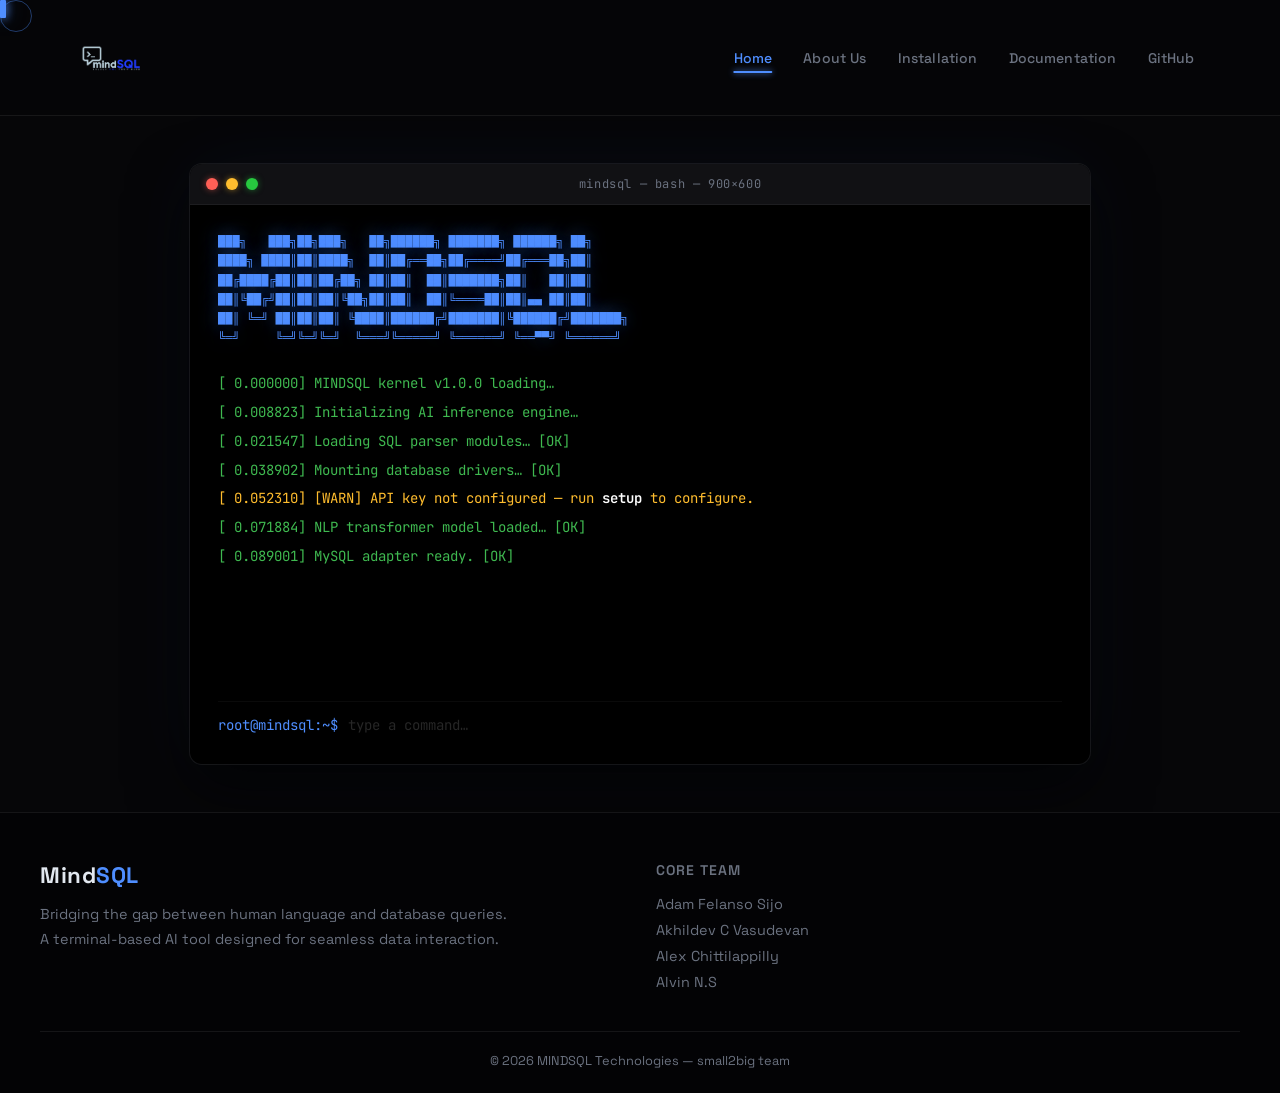
==== commit 2a35328c: "documentation" ====
--- a/index.html
+++ b/index.html
@@ -13,14 +13,14 @@
     <header class="navbar">
         <div class="nav-container">
             <a href="index.html" class="logo" style="text-decoration:none">
-                <img src="assets/3.png" alt="MINDSQL Logo" style="max-height:48px;width:auto;vertical-align:middle">
+                <img src="assets/3.png" alt="MINDSQL Logo" style="max-height:80px;width:auto;vertical-align:middle">
             </a>
             <nav class="nav-links">
                 <a href="index.html" class="active">Home</a>
                 <a href="about.html">About Us</a>
                 <a href="installation.html">Installation</a>
-                <a href="index.html#docs">Documentation</a>
-                <a href="#github">GitHub</a>
+                <a href="docs.html">Documentation</a>
+                <a href="https://github.com/YOUR-ORG/mindsql" target="_blank">GitHub</a>
             </nav>
         </div>
     </header>
--- a/styles.css
+++ b/styles.css
@@ -126,7 +126,6 @@
     top: 0; left: 0;
     pointer-events: none;
     z-index: 99997;
-    transition: width 0.25s ease, height 0.25s ease, border-color 0.25s ease, background-color 0.25s ease;
     will-change: transform;
 }
 
@@ -797,6 +796,28 @@
 .tc-role { color: var(--accent-color); font-family: var(--font-mono); font-size: 0.78rem; font-weight: 600; }
 .tc-quote { color: var(--text-muted); font-size: 0.78rem; font-style: italic; line-height: 1.5; }
 .tc-hint  { font-size: 0.65rem; color: rgba(255,255,255,0.15); font-family: var(--font-mono); margin-top: 0.25rem; }
+
+.tc-github {
+    display: inline-flex;
+    align-items: center;
+    gap: 0.3rem;
+    margin-top: 0.5rem;
+    font-family: var(--font-mono);
+    font-size: 0.72rem;
+    font-weight: 600;
+    color: var(--accent-color);
+    text-decoration: none;
+    border: 1px solid rgba(79,142,255,0.3);
+    padding: 0.25rem 0.65rem;
+    border-radius: 20px;
+    background: rgba(79,142,255,0.08);
+    transition: background 0.2s ease, border-color 0.2s ease, color 0.2s ease;
+}
+.tc-github:hover {
+    background: rgba(79,142,255,0.2);
+    border-color: rgba(79,142,255,0.6);
+    color: #fff;
+}
 
 /* ============================================
    TIMELINE
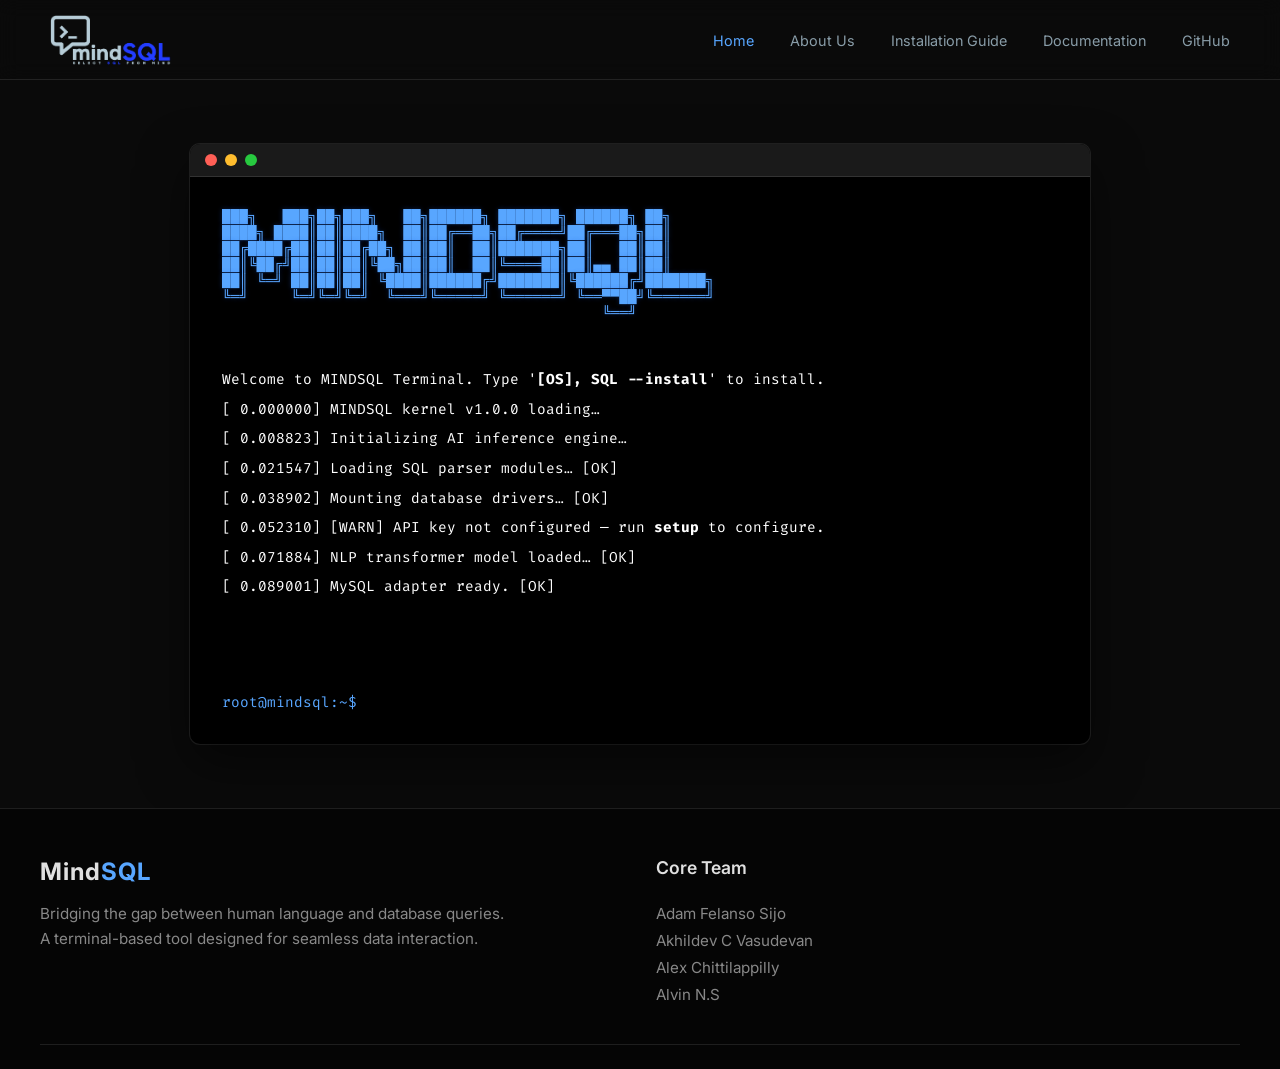
==== commit a74f648d: "logo size fixed" ====
--- a/index.html
+++ b/index.html
@@ -1,80 +1,84 @@
-<!DOCTYPE html>
-<html lang="en">
-<head>
-    <meta charset="UTF-8">
-    <meta name="viewport" content="width=device-width, initial-scale=1.0">
-    <title>MINDSQL | SELECT SQL FROM MIND</title>
-    <meta name="description" content="MINDSQL — Terminal-based AI tool that converts natural language to SQL.">
-    <link rel="stylesheet" href="styles.css">
-    <link href="https://fonts.googleapis.com/css2?family=Space+Grotesk:wght@400;500;600;700;800&family=JetBrains+Mono:wght@400;500;600&display=swap" rel="stylesheet">
-</head>
-<body>
-
-    <header class="navbar">
-        <div class="nav-container">
-            <a href="index.html" class="logo" style="text-decoration:none">
-                <img src="assets/3.png" alt="MINDSQL Logo" style="max-height:80px;width:auto;vertical-align:middle">
-            </a>
-            <nav class="nav-links">
-                <a href="index.html" class="active">Home</a>
-                <a href="about.html">About Us</a>
-                <a href="installation.html">Installation</a>
-                <a href="docs.html">Documentation</a>
-                <a href="https://github.com/YOUR-ORG/mindsql" target="_blank">GitHub</a>
-            </nav>
-        </div>
-    </header>
-
-    <main class="hero">
-        <div class="terminal-container">
-            <div class="terminal-header">
-                <span class="dot red"></span>
-                <span class="dot yellow"></span>
-                <span class="dot green"></span>
-                <span class="terminal-header-title">mindsql — bash — 900×600</span>
-            </div>
-            <div class="terminal-body" id="terminal-body">
-                <pre class="ascii-art">
-███╗   ███╗██╗███╗   ██╗██████╗ ███████╗ ██████╗ ██╗     
-████╗ ████║██║████╗  ██║██╔══██╗██╔════╝██╔═══██╗██║     
-██╔████╔██║██║██╔██╗ ██║██║  ██║███████╗██║   ██║██║     
-██║╚██╔╝██║██║██║╚██╗██║██║  ██║╚════██║██║▄▄ ██║██║     
-██║ ╚═╝ ██║██║██║ ╚████║██████╔╝███████║╚██████╔╝███████╗
-╚═╝     ╚═╝╚═╝╚═╝  ╚═══╝╚═════╝ ╚══════╝ ╚══▀▀╝ ╚══════╝</pre>
-                <div class="terminal-output" id="terminal-output"></div>
-                <div class="terminal-input-line">
-                    <span class="prompt">root@mindsql:~$</span>
-                    <input type="text" id="terminal-input" autofocus autocomplete="off" spellcheck="false" placeholder="type a command…">
-                </div>
-            </div>
-        </div>
-    </main>
-
-    <footer class="footer">
-        <div class="footer-content">
-            <div class="footer-brand">
-                <h2 class="footer-logo">Mind<span class="text-blue">SQL</span></h2>
-                <p class="footer-desc">
-                    Bridging the gap between human language and database queries.<br>
-                    A terminal-based AI tool designed for seamless data interaction.
-                </p>
-            </div>
-            <div class="footer-team">
-                <h3 class="team-heading">Core Team</h3>
-                <ul class="team-list">
-                    <li>Adam Felanso Sijo</li>
-                    <li>Akhildev C Vasudevan</li>
-                    <li>Alex Chittilappilly</li>
-                    <li>Alvin N.S</li>
-                </ul>
-            </div>
-        </div>
-        <div class="footer-bottom">
-            <p class="copyright">&copy; 2026 MINDSQL Technologies — small2big team</p>
-        </div>
-    </footer>
-
-    <script src="transitions.js"></script>
-    <script src="script.js"></script>
-</body>
-</html>
+<!DOCTYPE html>
+<html lang="en">
+
+<head>
+    <meta charset="UTF-8">
+    <meta name="viewport" content="width=device-width, initial-scale=1.0">
+    <title>MINDSQL | High-end Developer Tool</title>
+    <meta name="description" content="MINDSQL - The ultimate SQL tool for developers.">
+    <link rel="stylesheet" href="styles.css">
+    <link href="https://fonts.googleapis.com/css2?family=Inter:wght@400;600&family=Fira+Code:wght@400;600&display=swap"
+        rel="stylesheet">
+</head>
+
+<body>
+    <header class="navbar">
+        <div class="nav-container">
+            <a href="/" class="logo" style="text-decoration: none;">
+                <img src="assets/4.png" alt="MINDSQL Logo"
+                    style="max-height: 100px; width: auto; vertical-align: middle; padding: 5px 0;">
+            </a>
+            <nav class="nav-links">
+                <a href="index.html" class="active">Home</a>
+                <a href="about.html">About Us</a>
+                <a href="installation.html">Installation Guide</a>
+                <a href="#docs">Documentation</a>
+                <a href="#github">GitHub</a>
+            </nav>
+        </div>
+    </header>
+
+    <main class="hero">
+        <div class="terminal-container">
+            <div class="terminal-header">
+                <span class="dot red"></span>
+                <span class="dot yellow"></span>
+                <span class="dot green"></span>
+            </div>
+            <div class="terminal-body" id="terminal-body">
+                <pre class="ascii-art">
+███╗   ███╗██╗███╗   ██╗██████╗ ███████╗ ██████╗ ██╗     
+████╗ ████║██║████╗  ██║██╔══██╗██╔════╝██╔═══██╗██║     
+██╔████╔██║██║██╔██╗ ██║██║  ██║███████╗██║   ██║██║     
+██║╚██╔╝██║██║██║╚██╗██║██║  ██║╚════██║██║▄▄ ██║██║     
+██║ ╚═╝ ██║██║██║ ╚████║██████╔╝███████║╚██████╔╝███████╗
+╚═╝     ╚═╝╚═╝╚═╝  ╚═══╝╚═════╝ ╚══════╝ ╚══▀▀██╝╚══════╝
+                                            ╚══╝
+                </pre>
+                <div class="terminal-output" id="terminal-output">
+                    <p>Welcome to MINDSQL Terminal. Type '<span class="accent">[OS], SQL --install</span>' to install.
+                    </p>
+                </div>
+                <div class="terminal-input-line">
+                    <span class="prompt">root@mindsql:~$</span>
+                    <input type="text" id="terminal-input" autofocus autocomplete="off" spellcheck="false">
+                </div>
+            </div>
+        </div>
+    </main>
+    <footer class="footer">
+        <div class="footer-content">
+            <div class="footer-brand">
+                <h2 class="footer-logo">Mind<span class="text-blue">SQL</span></h2>
+                <p class="footer-desc">
+                    Bridging the gap between human language and database queries.<br>
+                    A terminal-based tool designed for seamless data interaction.
+                </p>
+            </div>
+
+            <div class="footer-team">
+                <h3 class="team-heading">Core Team</h3>
+                <ul class="team-list">
+                    <li>Adam Felanso Sijo</li>
+                    <li>Akhildev C Vasudevan</li>
+                    <li>Alex Chittilappilly</li>
+                    <li>Alvin N.S</li>
+                </ul>
+            </div>
+        </div>
+    </footer>
+
+    <script src="script.js"></script>
+</body>
+
+</html>
--- a/styles.css
+++ b/styles.css
@@ -1,1164 +1,762 @@
-/* ============================================
-   MINDSQL — DESIGN SYSTEM
-   ============================================ */
-
-@import url('https://fonts.googleapis.com/css2?family=Space+Grotesk:wght@400;500;600;700;800&family=JetBrains+Mono:wght@400;500;600&display=swap');
-
-:root {
-    --bg-color: #060608;
-    --term-bg: #000000;
-    --accent-color: #4f8eff;
-    --accent-glow: rgba(79, 142, 255, 0.35);
-    --accent-light: #a0b8d8;
-    --text-main: #e2e8f0;
-    --text-muted: #6b7280;
-    --nav-border: rgba(255, 255, 255, 0.07);
-    --card-bg: rgba(14, 18, 28, 0.7);
-    --font-sans: 'Space Grotesk', sans-serif;
-    --font-mono: 'JetBrains Mono', monospace;
-    --green: #3fb950;
-    --red: #ff5f56;
-    --yellow: #ffbd2e;
-}
-
-* { margin: 0; padding: 0; box-sizing: border-box; }
-
-/* Custom cursor — desktop only */
-@media (pointer: fine) {
-    *, *::before, *::after { cursor: none !important; }
-}
-
-body {
-    background-color: var(--bg-color);
-    color: var(--text-main);
-    font-family: var(--font-sans);
-    display: flex;
-    flex-direction: column;
-    min-height: 100vh;
-    overflow-x: hidden;
-}
-
-/* ============================================
-   MATRIX CANVAS
-   ============================================ */
-
-#matrix-canvas {
-    position: fixed;
-    top: 0; left: 0;
-    width: 100%; height: 100%;
-    z-index: 0;
-    opacity: 0.035;
-    pointer-events: none;
-}
-
-/* ============================================
-   PAGE TRANSITION OVERLAY
-   ============================================ */
-
-#page-transition {
-    position: fixed;
-    inset: 0;
-    z-index: 99999;
-    background: #000;
-    display: flex;
-    align-items: center;
-    justify-content: center;
-    flex-direction: column;
-    gap: 1rem;
-    pointer-events: none;
-    transition: opacity 0.45s cubic-bezier(0.4, 0, 0.2, 1);
-}
-
-#page-transition.blocking { pointer-events: all; }
-
-.transition-logo {
-    font-family: var(--font-mono);
-    font-size: 1.5rem;
-    font-weight: 600;
-    color: var(--accent-color);
-    letter-spacing: 6px;
-    text-transform: uppercase;
-}
-
-.transition-logo span { color: #fff; }
-
-.transition-bar {
-    width: 200px;
-    height: 2px;
-    background: rgba(255,255,255,0.08);
-    border-radius: 2px;
-    overflow: hidden;
-}
-
-.transition-bar-fill {
-    height: 100%;
-    width: 0%;
-    background: var(--accent-color);
-    border-radius: 2px;
-    transition: width 0.35s ease;
-    box-shadow: 0 0 8px var(--accent-color);
-}
-
-#page-transition.blocking .transition-bar-fill { width: 100%; }
-
-/* ============================================
-   CUSTOM CURSOR
-   ============================================ */
-
-.cursor {
-    position: fixed;
-    width: 6px; height: 18px;
-    background: var(--accent-color);
-    top: 0; left: 0;
-    pointer-events: none;
-    z-index: 99998;
-    border-radius: 1px;
-    animation: cursorBlink 1.1s step-end infinite;
-    box-shadow: 0 0 10px var(--accent-color), 0 0 20px var(--accent-glow);
-    will-change: transform;
-}
-
-.cursor-ring {
-    position: fixed;
-    width: 32px; height: 32px;
-    border: 1.5px solid rgba(79, 142, 255, 0.4);
-    border-radius: 50%;
-    top: 0; left: 0;
-    pointer-events: none;
-    z-index: 99997;
-    will-change: transform;
-}
-
-.cursor.hovering { opacity: 0; }
-.cursor-ring.hovering {
-    width: 52px; height: 52px;
-    border-color: rgba(79, 142, 255, 0.7);
-    background-color: rgba(79, 142, 255, 0.04);
-}
-
-@keyframes cursorBlink {
-    0%, 100% { opacity: 1; }
-    50% { opacity: 0; }
-}
-
-/* ============================================
-   TOAST SYSTEM
-   ============================================ */
-
-.toast-container {
-    position: fixed;
-    bottom: 2rem; right: 2rem;
-    z-index: 9999;
-    display: flex;
-    flex-direction: column;
-    gap: 0.6rem;
-    pointer-events: none;
-}
-
-.toast {
-    background: rgba(10, 14, 22, 0.97);
-    backdrop-filter: blur(24px);
-    border: 1px solid rgba(255,255,255,0.08);
-    border-left: 3px solid var(--accent-color);
-    padding: 0.7rem 1.1rem;
-    border-radius: 8px;
-    font-family: var(--font-mono);
-    font-size: 0.8rem;
-    color: var(--text-main);
-    min-width: 220px;
-    animation: toastIn 0.35s cubic-bezier(0.16, 1, 0.3, 1) forwards;
-    box-shadow: 0 4px 24px rgba(0,0,0,0.6);
-}
-
-.toast.exit { animation: toastOut 0.3s ease forwards; }
-
-@keyframes toastIn {
-    from { opacity: 0; transform: translateX(60px) scale(0.95); }
-    to   { opacity: 1; transform: translateX(0) scale(1); }
-}
-@keyframes toastOut {
-    from { opacity: 1; transform: translateX(0); }
-    to   { opacity: 0; transform: translateX(60px); }
-}
-
-/* ============================================
-   NAVBAR
-   ============================================ */
-
-.navbar {
-    border-bottom: 1px solid var(--nav-border);
-    background: rgba(6, 6, 8, 0.85);
-    backdrop-filter: blur(20px);
-    -webkit-backdrop-filter: blur(20px);
-    position: sticky;
-    top: 0;
-    z-index: 1000;
-}
-
-.nav-container {
-    max-width: 1200px;
-    margin: 0 auto;
-    padding: 1.1rem 2rem;
-    display: flex;
-    justify-content: space-between;
-    align-items: center;
-    position: relative;
-}
-
-.logo { display: flex; align-items: center; }
-
-.nav-links {
-    display: flex;
-    align-items: center;
-    gap: 0.25rem;
-}
-
-.nav-links a {
-    color: var(--text-muted);
-    text-decoration: none;
-    font-size: 0.875rem;
-    font-weight: 500;
-    padding: 0.5rem 0.85rem;
-    border-radius: 6px;
-    transition: color 0.2s ease, background 0.2s ease, text-shadow 0.2s ease;
-    letter-spacing: 0.01em;
-    position: relative;
-}
-
-.nav-links a::after {
-    content: '';
-    position: absolute;
-    bottom: 2px; left: 50%;
-    width: 0; height: 1.5px;
-    background: var(--accent-color);
-    transform: translateX(-50%);
-    transition: width 0.25s ease;
-    border-radius: 2px;
-    box-shadow: 0 0 6px var(--accent-color);
-}
-
-.nav-links a:hover { color: var(--text-main); background: rgba(255,255,255,0.04); }
-.nav-links a:hover::after { width: 60%; }
-.nav-links a.active { color: var(--accent-color); }
-.nav-links a.active::after { width: 60%; }
-
-/* Hamburger */
-.hamburger {
-    display: none;
-    flex-direction: column;
-    gap: 5px;
-    background: none;
-    border: none;
-    padding: 4px;
-    z-index: 10;
-}
-
-.hamburger span {
-    display: block;
-    width: 22px; height: 2px;
-    background: var(--accent-light);
-    border-radius: 2px;
-    transition: all 0.3s ease;
-}
-
-.hamburger.open span:nth-child(1) { transform: rotate(45deg) translate(5px, 5px); }
-.hamburger.open span:nth-child(2) { opacity: 0; width: 0; }
-.hamburger.open span:nth-child(3) { transform: rotate(-45deg) translate(5px, -5px); }
-
-@media (max-width: 768px) {
-    .hamburger { display: flex; }
-
-    .nav-links {
-        display: none;
-        position: absolute;
-        top: calc(100% + 1px);
-        left: 0; right: 0;
-        background: rgba(6, 6, 8, 0.98);
-        backdrop-filter: blur(24px);
-        border-bottom: 1px solid var(--nav-border);
-        padding: 1rem 1.5rem 1.5rem;
-        flex-direction: column;
-        align-items: flex-start;
-        gap: 0.25rem;
-    }
-
-    .nav-links.open { display: flex; }
-    .nav-links a { width: 100%; padding: 0.6rem 0.75rem; }
-}
-
-/* ============================================
-   HERO & TERMINAL
-   ============================================ */
-
-.hero {
-    flex: 1;
-    display: flex;
-    justify-content: center;
-    align-items: center;
-    padding: 3rem 2rem;
-    position: relative;
-    z-index: 1;
-}
-
-.terminal-container {
-    background-color: var(--term-bg);
-    width: 100%;
-    max-width: 900px;
-    border-radius: 12px;
-    box-shadow:
-        0 0 0 1px rgba(255,255,255,0.07),
-        0 25px 60px rgba(0,0,0,0.7),
-        0 0 80px rgba(79, 142, 255, 0.06);
-    overflow: hidden;
-    display: flex;
-    flex-direction: column;
-    height: 600px;
-    transition: box-shadow 0.3s ease;
-}
-
-.terminal-container:focus-within {
-    box-shadow:
-        0 0 0 1px rgba(79, 142, 255, 0.2),
-        0 25px 60px rgba(0,0,0,0.7),
-        0 0 100px rgba(79, 142, 255, 0.12);
-}
-
-.terminal-header {
-    background-color: #111114;
-    padding: 12px 16px;
-    display: flex;
-    gap: 8px;
-    align-items: center;
-    border-bottom: 1px solid rgba(255,255,255,0.05);
-}
-
-.terminal-header-title {
-    flex: 1;
-    text-align: center;
-    font-family: var(--font-mono);
-    font-size: 0.75rem;
-    color: var(--text-muted);
-    letter-spacing: 0.05em;
-}
-
-.dot {
-    width: 12px; height: 12px;
-    border-radius: 50%;
-    flex-shrink: 0;
-}
-.dot.red    { background: #ff5f56; box-shadow: 0 0 6px rgba(255,95,86,0.5); }
-.dot.yellow { background: #ffbd2e; box-shadow: 0 0 6px rgba(255,189,46,0.5); }
-.dot.green  { background: #27c93f; box-shadow: 0 0 6px rgba(39,201,63,0.5); }
-
-.terminal-body {
-    padding: 1.75rem;
-    font-family: var(--font-mono);
-    font-size: 0.875rem;
-    color: #e0e0e0;
-    overflow-y: auto;
-    flex: 1;
-    display: flex;
-    flex-direction: column;
-    line-height: 1.6;
-}
-
-.ascii-art {
-    color: var(--accent-color);
-    margin-bottom: 1.5rem;
-    font-weight: 600;
-    font-size: 0.75rem;
-    text-shadow: 0 0 20px rgba(79, 142, 255, 0.4);
-    transition: filter 0.1s ease, transform 0.1s ease;
-    user-select: none;
-}
-
-/* ASCII Glitch */
-@keyframes asciiGlitch {
-    0%   { transform: skewX(0deg) translateX(0); filter: none; opacity: 1; }
-    15%  { transform: skewX(-3deg) translateX(4px); filter: hue-rotate(90deg) brightness(1.5); opacity: 0.85; }
-    30%  { transform: skewX(2deg) translateX(-3px); filter: hue-rotate(-90deg); opacity: 0.9; }
-    50%  { transform: skewX(0deg) translateX(2px); filter: hue-rotate(180deg) brightness(1.3); }
-    70%  { transform: skewX(-1deg) translateX(-2px); filter: none; opacity: 0.95; }
-    85%  { transform: skewX(1deg) translateX(1px); filter: hue-rotate(45deg); }
-    100% { transform: skewX(0deg) translateX(0); filter: none; opacity: 1; }
-}
-
-.ascii-art.glitching {
-    animation: asciiGlitch 0.35s steps(1) forwards;
-}
-
-.terminal-output { flex: 1; }
-.terminal-output p { margin-bottom: 0.4rem; }
-
-.accent { color: #fff; font-weight: 600; }
-.success { color: var(--accent-color); font-weight: 600; text-shadow: 0 0 10px var(--accent-glow); }
-.system  { color: var(--text-muted); }
-
-/* Boot lines */
-.boot-line       { color: var(--green); }
-.boot-line.warn  { color: var(--yellow); }
-.boot-line.info  { color: var(--accent-color); }
-.boot-line.error { color: var(--red); }
-
-.terminal-input-line {
-    display: flex;
-    align-items: center;
-    margin-top: 0.75rem;
-    border-top: 1px solid rgba(255,255,255,0.04);
-    padding-top: 0.75rem;
-}
-
-.prompt { color: var(--accent-color); margin-right: 10px; white-space: nowrap; flex-shrink: 0; }
-
-#terminal-input {
-    background: transparent;
-    border: none;
-    color: var(--text-main);
-    font-family: var(--font-mono);
-    font-size: 0.875rem;
-    flex: 1;
-    outline: none;
-    width: 100%;
-    caret-color: var(--accent-color);
-}
-
-#terminal-input::placeholder { color: rgba(255,255,255,0.15); }
-
-/* Scrollbar */
-.terminal-body::-webkit-scrollbar { width: 6px; }
-.terminal-body::-webkit-scrollbar-track { background: transparent; }
-.terminal-body::-webkit-scrollbar-thumb { background: rgba(255,255,255,0.1); border-radius: 3px; }
-.terminal-body::-webkit-scrollbar-thumb:hover { background: rgba(255,255,255,0.2); }
-
-/* ============================================
-   FOOTER
-   ============================================ */
-
-.footer {
-    border-top: 1px solid var(--nav-border);
-    padding: 3rem 2rem 1.5rem;
-    background: rgba(4, 4, 6, 0.9);
-    position: relative;
-    z-index: 1;
-}
-
-.footer-content {
-    max-width: 1200px;
-    margin: 0 auto;
-    display: flex;
-    justify-content: space-between;
-    align-items: flex-start;
-    flex-wrap: wrap;
-    gap: 2rem;
-    padding-bottom: 2rem;
-    border-bottom: 1px solid var(--nav-border);
-}
-
-.footer-brand { flex: 1; min-width: 280px; }
-
-.footer-logo {
-    font-size: 1.4rem;
-    font-weight: 700;
-    color: var(--text-main);
-    margin-bottom: 0.75rem;
-    letter-spacing: 0.5px;
-    font-family: var(--font-sans);
-}
-
-.text-blue { color: var(--accent-color); }
-
-.footer-desc {
-    color: var(--text-muted);
-    font-size: 0.9rem;
-    line-height: 1.7;
-}
-
-.footer-team { flex: 1; min-width: 180px; }
-
-.team-heading {
-    color: var(--text-main);
-    font-size: 0.875rem;
-    font-weight: 600;
-    text-transform: uppercase;
-    letter-spacing: 1px;
-    margin-bottom: 1rem;
-    color: var(--text-muted);
-}
-
-.team-list {
-    list-style: none;
-    padding: 0; margin: 0;
-}
-
-.team-list li {
-    color: var(--text-muted);
-    font-size: 0.9rem;
-    margin-bottom: 0.5rem;
-    transition: color 0.2s ease;
-}
-
-.team-list li:hover { color: var(--text-main); }
-
-.footer-bottom {
-    max-width: 1200px;
-    margin: 0 auto;
-    padding-top: 1.25rem;
-    text-align: center;
-}
-
-.copyright { color: var(--text-muted); font-size: 0.8rem; }
-
-/* ============================================
-   ABOUT PAGE LAYOUT
-   ============================================ */
-
-.about-page {
-    flex: 1;
-    display: flex;
-    flex-direction: column;
-    padding: 5rem 2rem;
-    gap: 7rem;
-    position: relative;
-    z-index: 1;
-}
-
-/* Ambient orbs */
-.about-page::before, .about-page::after {
-    content: '';
-    position: absolute;
-    border-radius: 50%;
-    filter: blur(160px);
-    z-index: -1;
-    pointer-events: none;
-    opacity: 0.12;
-}
-.about-page::before { width: 700px; height: 700px; top: -150px; left: -250px; background: var(--accent-color); }
-.about-page::after  { width: 500px; height: 500px; bottom: 0; right: -200px; background: #7c3aed; }
-
-.container { max-width: 1040px; margin: 0 auto; width: 100%; }
-.container-sm { max-width: 820px; }
-
-.font-mono { font-family: var(--font-mono); }
-
-.section-title {
-    font-size: 2.25rem;
-    font-weight: 700;
-    color: var(--text-main);
-    margin-bottom: 2.5rem;
-    text-align: center;
-    letter-spacing: -0.5px;
-}
-
-.text-center { text-align: center; }
-
-/* Hero Section */
-.about-hero {
-    text-align: center;
-    padding-top: 2rem;
-}
-
-.border-glow {
-    border: 1px solid rgba(79, 142, 255, 0.1);
-    border-radius: 20px;
-    padding: 3.5rem;
-    box-shadow: 0 0 60px rgba(79, 142, 255, 0.05), inset 0 0 60px rgba(79, 142, 255, 0.02);
-    position: relative;
-}
-
-.border-glow::before {
-    content: '';
-    position: absolute;
-    inset: -1px;
-    border-radius: 20px;
-    background: linear-gradient(135deg, rgba(79,142,255,0.15), transparent, rgba(79,142,255,0.05));
-    pointer-events: none;
-    z-index: -1;
-}
-
-.hero-heading {
-    font-size: 3.5rem;
-    font-weight: 800;
-    line-height: 1.1;
-    margin-bottom: 1.25rem;
-    letter-spacing: -1.5px;
-    background: linear-gradient(140deg, #fff 0%, #a0b8d8 100%);
-    -webkit-background-clip: text;
-    -webkit-text-fill-color: transparent;
-    background-clip: text;
-}
-
-.hero-heading .highlight {
-    background: linear-gradient(135deg, var(--accent-color) 0%, #a78bfa 100%);
-    -webkit-background-clip: text;
-    -webkit-text-fill-color: transparent;
-    background-clip: text;
-}
-
-.hero-subtitle {
-    font-size: 1.1rem;
-    color: var(--text-muted);
-    line-height: 1.7;
-    max-width: 620px;
-    margin: 0 auto;
-}
-
-/* ============================================
-   GLASSMORPHISM CARDS
-   ============================================ */
-
-.glass-card {
-    background: var(--card-bg);
-    backdrop-filter: blur(20px);
-    -webkit-backdrop-filter: blur(20px);
-    border: 1px solid rgba(255, 255, 255, 0.05);
-    border-top: 1px solid rgba(255, 255, 255, 0.08);
-    border-radius: 16px;
-    padding: 2.5rem;
-    box-shadow: 0 4px 30px rgba(0, 0, 0, 0.4);
-    transition: transform 0.4s cubic-bezier(0.16, 1, 0.3, 1),
-                box-shadow 0.4s ease,
-                border-color 0.3s ease;
-    transform-style: preserve-3d;
-    will-change: transform;
-}
-
-.glass-card:hover {
-    box-shadow: 0 16px 48px rgba(0, 0, 0, 0.6), 0 0 30px rgba(79, 142, 255, 0.08);
-    border-color: rgba(79, 142, 255, 0.2);
-}
-
-.glass-card h2, .glass-card h3 {
-    color: var(--text-main);
-    margin-bottom: 1rem;
-    font-size: 1.6rem;
-    font-weight: 600;
-}
-
-.glass-card p {
-    color: var(--text-muted);
-    line-height: 1.75;
-    font-size: 1rem;
-}
-
-/* Mission Card */
-.mission-card {
-    text-align: center;
-    border-top: 2px solid var(--accent-color);
-    background: linear-gradient(160deg, rgba(79,142,255,0.06) 0%, var(--card-bg) 100%);
-}
-.mission-card h2 { color: var(--accent-color); font-size: 1.5rem; letter-spacing: 0.5px; text-transform: uppercase; }
-.mission-card p  { font-size: 1.15rem; color: #c9d1d9; }
-
-/* ============================================
-   STATS SECTION
-   ============================================ */
-
-.stats-section { padding: 1rem 0; }
-
-.stats-grid {
-    display: grid;
-    grid-template-columns: repeat(4, 1fr);
-    gap: 1.5rem;
-}
-
-@media (max-width: 768px) { .stats-grid { grid-template-columns: repeat(2, 1fr); } }
-@media (max-width: 480px) { .stats-grid { grid-template-columns: 1fr 1fr; } }
-
-.stat-item {
-    text-align: center;
-    padding: 2rem 1.5rem;
-    background: rgba(79, 142, 255, 0.03);
-    border: 1px solid rgba(79, 142, 255, 0.1);
-    border-radius: 14px;
-    transition: border-color 0.3s ease, background 0.3s ease, transform 0.3s ease;
-}
-
-.stat-item:hover {
-    border-color: rgba(79, 142, 255, 0.3);
-    background: rgba(79, 142, 255, 0.06);
-    transform: translateY(-3px);
-}
-
-.stat-number {
-    font-family: var(--font-mono);
-    font-size: 3rem;
-    font-weight: 700;
-    color: var(--accent-color);
-    line-height: 1;
-    margin-bottom: 0.5rem;
-    text-shadow: 0 0 20px rgba(79, 142, 255, 0.4);
-}
-
-.stat-label {
-    font-size: 0.75rem;
-    color: var(--text-muted);
-    text-transform: uppercase;
-    letter-spacing: 1.5px;
-    font-weight: 500;
-}
-
-/* ============================================
-   FEATURES GRID
-   ============================================ */
-
-.features-grid {
-    display: grid;
-    grid-template-columns: repeat(auto-fit, minmax(280px, 1fr));
-    gap: 1.5rem;
-}
-
-.feature-item { padding: 2.5rem 2rem; }
-
-.feature-icon {
-    font-size: 2rem;
-    margin-bottom: 1.25rem;
-    display: block;
-    filter: drop-shadow(0 0 8px rgba(79,142,255,0.4));
-}
-
-.feature-item h3 { font-size: 1.25rem; margin-bottom: 0.6rem; }
-
-/* ============================================
-   TEAM FLIP CARDS
-   ============================================ */
-
-.team-roster {
-    display: grid;
-    grid-template-columns: repeat(auto-fit, minmax(200px, 1fr));
-    gap: 1.25rem;
-}
-
-.team-card {
-    height: 170px;
-    perspective: 1200px;
-}
-
-.team-card-inner {
-    position: relative;
-    width: 100%; height: 100%;
-    transition: transform 0.65s cubic-bezier(0.16, 1, 0.3, 1);
-    transform-style: preserve-3d;
-}
-
-.team-card:hover .team-card-inner { transform: rotateY(180deg); }
-
-.team-card-front, .team-card-back {
-    position: absolute;
-    inset: 0;
-    backface-visibility: hidden;
-    -webkit-backface-visibility: hidden;
-    border-radius: 14px;
-    display: flex;
-    align-items: center;
-    justify-content: center;
-    flex-direction: column;
-    gap: 0.6rem;
-    padding: 1.5rem;
-    text-align: center;
-    border: 1px solid rgba(255,255,255,0.05);
-    background: var(--card-bg);
-    backdrop-filter: blur(16px);
-}
-
-.team-card-back {
-    transform: rotateY(180deg);
-    background: linear-gradient(135deg, rgba(79,142,255,0.1), rgba(14,18,28,0.9));
-    border-color: rgba(79, 142, 255, 0.25);
-}
-
-.tc-avatar {
-    width: 44px; height: 44px;
-    border-radius: 50%;
-    background: linear-gradient(135deg, var(--accent-color), #7c3aed);
-    display: flex; align-items: center; justify-content: center;
-    font-weight: 700;
-    font-size: 1rem;
-    color: #fff;
-    margin-bottom: 0.25rem;
-    box-shadow: 0 0 16px rgba(79,142,255,0.3);
-}
-
-.tc-name { color: var(--text-main); font-weight: 600; font-size: 0.9rem; }
-
-.tc-dot {
-    width: 7px; height: 7px;
-    border-radius: 50%;
-    background: var(--accent-color);
-    box-shadow: 0 0 8px var(--accent-color);
-    animation: pulseDot 2s infinite;
-}
-
-@keyframes pulseDot {
-    0%, 100% { opacity: 1; box-shadow: 0 0 8px var(--accent-color); }
-    50%       { opacity: 0.4; box-shadow: 0 0 3px var(--accent-color); }
-}
-
-.tc-role { color: var(--accent-color); font-family: var(--font-mono); font-size: 0.78rem; font-weight: 600; }
-.tc-quote { color: var(--text-muted); font-size: 0.78rem; font-style: italic; line-height: 1.5; }
-.tc-hint  { font-size: 0.65rem; color: rgba(255,255,255,0.15); font-family: var(--font-mono); margin-top: 0.25rem; }
-
-.tc-github {
-    display: inline-flex;
-    align-items: center;
-    gap: 0.3rem;
-    margin-top: 0.5rem;
-    font-family: var(--font-mono);
-    font-size: 0.72rem;
-    font-weight: 600;
-    color: var(--accent-color);
-    text-decoration: none;
-    border: 1px solid rgba(79,142,255,0.3);
-    padding: 0.25rem 0.65rem;
-    border-radius: 20px;
-    background: rgba(79,142,255,0.08);
-    transition: background 0.2s ease, border-color 0.2s ease, color 0.2s ease;
-}
-.tc-github:hover {
-    background: rgba(79,142,255,0.2);
-    border-color: rgba(79,142,255,0.6);
-    color: #fff;
-}
-
-/* ============================================
-   TIMELINE
-   ============================================ */
-
-.timeline-section { padding: 1rem 0; }
-
-.timeline {
-    position: relative;
-    padding: 1.5rem 0;
-}
-
-.timeline::before {
-    content: '';
-    position: absolute;
-    left: 50%; top: 0; bottom: 0;
-    width: 1px;
-    background: linear-gradient(to bottom, transparent 0%, var(--accent-color) 20%, var(--accent-color) 80%, transparent 100%);
-    transform: translateX(-50%);
-    opacity: 0.3;
-}
-
-.timeline-item {
-    display: flex;
-    justify-content: flex-end;
-    padding-right: calc(50% + 2.5rem);
-    margin-bottom: 2.5rem;
-    position: relative;
-}
-
-.timeline-item:nth-child(even) {
-    justify-content: flex-start;
-    padding-right: 0;
-    padding-left: calc(50% + 2.5rem);
-}
-
-.timeline-dot {
-    position: absolute;
-    left: 50%;
-    top: 1.2rem;
-    width: 11px; height: 11px;
-    background: var(--accent-color);
-    border-radius: 50%;
-    transform: translateX(-50%);
-    box-shadow: 0 0 14px var(--accent-color), 0 0 28px rgba(79,142,255,0.3);
-    z-index: 1;
-}
-
-.timeline-content {
-    max-width: 290px;
-    padding: 1.25rem 1.5rem;
-    background: var(--card-bg);
-    border: 1px solid rgba(79, 142, 255, 0.1);
-    border-radius: 12px;
-    backdrop-filter: blur(12px);
-    transition: border-color 0.3s ease, transform 0.3s ease;
-}
-
-.timeline-content:hover {
-    border-color: rgba(79, 142, 255, 0.3);
-    transform: translateY(-2px);
-}
-
-.timeline-tag {
-    color: var(--accent-color);
-    font-family: var(--font-mono);
-    font-size: 0.72rem;
-    font-weight: 600;
-    letter-spacing: 1.5px;
-    text-transform: uppercase;
-    margin-bottom: 0.4rem;
-}
-
-.timeline-content h4 { color: var(--text-main); font-size: 1rem; font-weight: 600; margin-bottom: 0.35rem; }
-.timeline-content p  { color: var(--text-muted); font-size: 0.85rem; line-height: 1.55; }
-
-@media (max-width: 640px) {
-    .timeline::before { left: 1.25rem; }
-    .timeline-item, .timeline-item:nth-child(even) {
-        justify-content: flex-start;
-        padding-left: 3.5rem;
-        padding-right: 0;
-    }
-    .timeline-dot { left: 1.25rem; }
-    .timeline-content { max-width: 100%; }
-}
-
-/* ============================================
-   INSTALLATION PAGE
-   ============================================ */
-
-.installation-page { gap: 5rem; }
-
-.install-grid {
-    grid-template-columns: repeat(auto-fit, minmax(320px, 1fr));
-    align-items: stretch;
-    gap: 2rem;
-}
-
-.install-card {
-    display: flex;
-    flex-direction: column;
-    padding: 3rem 2.5rem;
-}
-
-.install-card h2 {
-    font-size: 1.6rem;
-    display: flex;
-    align-items: center;
-    gap: 0.6rem;
-    flex-wrap: wrap;
-    margin-bottom: 0.5rem;
-}
-
-.install-card .subtitle {
-    font-size: 1rem;
-    color: var(--text-muted);
-    margin-bottom: 2rem;
-}
-
-.badge {
-    font-size: 0.75rem;
-    padding: 0.3rem 0.6rem;
-    border-radius: 6px;
-    background: rgba(255, 255, 255, 0.07);
-    color: #c9d1d9;
-    font-weight: 500;
-    vertical-align: middle;
-}
-
-.highlight-text { color: var(--accent-color); background: rgba(79, 142, 255, 0.12); }
-
-/* Detected badge */
-.detected-badge {
-    display: inline-flex;
-    align-items: center;
-    gap: 0.35rem;
-    font-size: 0.7rem;
-    background: rgba(63, 185, 80, 0.12);
-    color: var(--green);
-    border: 1px solid rgba(63, 185, 80, 0.3);
-    padding: 0.25rem 0.55rem;
-    border-radius: 20px;
-    font-weight: 600;
-    animation: pulseBadge 2s infinite;
-    vertical-align: middle;
-}
-
-@keyframes pulseBadge {
-    0%, 100% { box-shadow: 0 0 0 0 rgba(63, 185, 80, 0.2); }
-    50%       { box-shadow: 0 0 0 4px rgba(63, 185, 80, 0); }
-}
-
-/* Download Buttons */
-.download-btn {
-    display: inline-flex;
-    align-items: center;
-    justify-content: center;
-    gap: 0.7rem;
-    padding: 0.9rem 1.75rem;
-    border-radius: 10px;
-    font-size: 1rem;
-    font-family: var(--font-sans);
-    font-weight: 600;
-    text-decoration: none;
-    color: white;
-    transition: transform 0.2s ease, box-shadow 0.2s ease;
-    margin-bottom: 2.5rem;
-    border: 1px solid rgba(255, 255, 255, 0.1);
-    position: relative;
-    overflow: hidden;
-}
-
-.download-btn::after {
-    content: '';
-    position: absolute;
-    top: -50%; left: -120%;
-    width: 60%; height: 200%;
-    background: linear-gradient(90deg, transparent, rgba(255,255,255,0.18), transparent);
-    transform: skewX(-15deg);
-    animation: shimmer 3.5s ease infinite;
-}
-
-@keyframes shimmer { 0% { left: -120%; } 100% { left: 220%; } }
-
-.download-btn:hover {
-    transform: translateY(-3px);
-    box-shadow: 0 8px 24px rgba(0, 0, 0, 0.4);
-}
-
-.download-btn .icon { font-size: 1.2rem; }
-
-.windows-btn { background: linear-gradient(135deg, #0078d7 0%, #003d6b 100%); }
-.mac-btn     { background: linear-gradient(135deg, #555 0%, #1a1a1a 100%); }
-.linux-btn   { background: linear-gradient(135deg, #e95420 0%, #8c3210 100%); }
-
-/* Terminal steps */
-.install-steps {
-    flex-grow: 1;
-    display: flex;
-    flex-direction: column;
-}
-
-.install-steps h4 {
-    color: var(--text-main);
-    margin-bottom: 1.25rem;
-    font-size: 1.1rem;
-    border-bottom: 1px solid rgba(255, 255, 255, 0.07);
-    padding-bottom: 0.65rem;
-}
-
-.install-steps ol, .install-steps ul {
-    color: #c9d1d9;
-    font-size: 0.95rem;
-    line-height: 1.85;
-}
-
-.install-steps ol { padding-left: 1.4rem; }
-.install-steps li { margin-bottom: 0.6rem; }
-
-.install-steps code {
-    background: rgba(0, 0, 0, 0.5);
-    padding: 0.2rem 0.45rem;
-    border-radius: 5px;
-    color: var(--accent-color);
-    font-family: var(--font-mono);
-    font-size: 0.88em;
-    border: 1px solid rgba(255, 255, 255, 0.06);
-}
-
-/* Terminal block */
-.terminal-steps-wrapper { position: relative; }
-
-.terminal-steps {
-    background: #080b10;
-    border: 1px solid rgba(255,255,255,0.08);
-    padding: 1.25rem;
-    border-radius: 8px;
-    list-style: none;
-    margin: 0;
-    font-family: var(--font-mono);
-    font-size: 0.82rem;
-    box-shadow: inset 0 2px 8px rgba(0,0,0,0.4);
-}
-
-.terminal-steps li {
-    margin-bottom: 0.35rem;
-    display: flex;
-    gap: 0.65rem;
-    align-items: flex-start;
-}
-
-.terminal-steps .comment { color: #4a5568; }
-.terminal-steps .prompt  { color: var(--green); user-select: none; flex-shrink: 0; }
-
-/* Copy button */
-.copy-btn {
-    position: absolute;
-    top: 0.5rem; right: 0.5rem;
-    background: rgba(79, 142, 255, 0.08);
-    border: 1px solid rgba(79, 142, 255, 0.18);
-    color: var(--accent-color);
-    font-family: var(--font-mono);
-    font-size: 0.72rem;
-    padding: 0.2rem 0.55rem;
-    border-radius: 5px;
-    transition: all 0.2s ease;
-    letter-spacing: 0.03em;
-    z-index: 1;
-}
-
-.copy-btn:hover { background: rgba(79, 142, 255, 0.18); }
-.copy-btn.copied { color: var(--green); border-color: rgba(63,185,80,0.3); background: rgba(63,185,80,0.08); }
-
-.pro-tip {
-    background: rgba(79, 142, 255, 0.04);
-    padding: 0.85rem 1.1rem;
-    border-left: 3px solid var(--accent-color);
-    border-radius: 0 6px 6px 0;
-    font-size: 0.9rem;
-    margin-top: 1.5rem;
-    color: #c9d1d9;
-}
-
-.dependency-note {
-    background: rgba(255, 123, 114, 0.04);
-    padding: 0.85rem 1.1rem;
-    border-left: 3px solid #ff7b72;
-    border-radius: 0 6px 6px 0;
-    font-size: 0.9rem;
-    margin-top: 1.5rem;
-    color: #c9d1d9;
-}
-
-/* Troubleshooting */
-.troubleshooting-card { padding: 3.5rem 3rem; }
-.troubleshoot-item { margin-bottom: 2rem; }
-.troubleshoot-item:last-child { margin-bottom: 0; }
-.troubleshoot-item h4 { font-size: 1.1rem; margin-bottom: 0.4rem; color: var(--accent-light); }
-.troubleshoot-item p  { font-size: 0.95rem; color: #c9d1d9; line-height: 1.6; }
-
-/* ============================================
-   UTILITIES
-   ============================================ */
-
-.mb-4 { margin-bottom: 1.5rem; }
-.mt-4 { margin-top: 1.5rem; }
-.mt-2 { margin-top: 0.5rem; }
-
-/* ============================================
-   ANIMATIONS
-   ============================================ */
-
-@keyframes fadeIn {
-    from { opacity: 0; transform: translateY(6px); }
-    to   { opacity: 1; transform: translateY(0); }
-}
-
-.fade-in { animation: fadeIn 0.3s ease forwards; }
-
-/* Ripple */
-@keyframes rippleAnim {
-    to { transform: scale(4); opacity: 0; }
-}
-
-/* ============================================
-   RESPONSIVE
-   ============================================ */
-
-@media (max-width: 768px) {
-    .about-page { gap: 4rem; padding: 3rem 1.25rem; }
-    .hero-heading { font-size: 2.25rem; }
-    .border-glow { padding: 2rem 1.5rem; }
-    .glass-card { padding: 1.75rem; }
-    .troubleshooting-card { padding: 2rem; }
-    .section-title { font-size: 1.85rem; }
-    .terminal-container { height: 520px; }
-    .ascii-art { font-size: 0.5rem; }
-}
-
-@media (max-width: 480px) {
-    .ascii-art { display: none; }
-    .hero-heading { font-size: 1.9rem; letter-spacing: -0.5px; }
-}
+:root {
+    --bg-color: #0a0a0a;
+    --term-bg: #000000;
+    --accent-color: #58a6ff;
+    --accent-light: #a9c2d0;
+    --text-main: #e0e0e0;
+    --text-muted: #888888;
+    --nav-border: rgba(255, 255, 255, 0.1);
+    --font-sans: 'Inter', sans-serif;
+    --font-mono: 'JetBrains Mono', 'Fira Code', monospace;
+}
+
+* {
+    margin: 0;
+    padding: 0;
+    box-sizing: border-box;
+}
+
+body {
+    background-color: var(--bg-color);
+    color: var(--text-main);
+    font-family: var(--font-sans);
+    display: flex;
+    flex-direction: column;
+    min-height: 100vh;
+}
+
+/* Navbar */
+.navbar {
+    border-bottom: 1px solid var(--nav-border);
+    background: rgba(10, 10, 10, 0.8);
+    backdrop-filter: blur(10px);
+    position: sticky;
+    top: 0;
+    z-index: 100;
+}
+
+.nav-container {
+    max-width: 1200px;
+    margin: 0 auto;
+    padding: 0.6rem;
+    display: flex;
+    justify-content: space-between;
+    align-items: center;
+}
+
+.logo {
+    display: flex;
+    align-items: center;
+}
+.logo img {
+    height: 60px;
+}
+
+.nav-links a {
+    color: var(--accent-light);
+    text-decoration: none;
+    margin-left: 2rem;
+    font-size: 0.9rem;
+    transition: color 0.3s ease;
+    opacity: 0.8;
+}
+
+.nav-links a:hover,
+.nav-links a.active {
+    color: var(--accent-color);
+    opacity: 1;
+}
+
+/* Hero & Terminal */
+.hero {
+    flex: 1;
+    display: flex;
+    justify-content: center;
+    align-items: center;
+    padding: 4rem 2rem;
+}
+
+.terminal-container {
+    background-color: var(--term-bg);
+    width: 100%;
+    max-width: 900px;
+    border-radius: 10px;
+    box-shadow: 0 20px 50px rgba(0, 0, 0, 0.5), 0 0 0 1px var(--nav-border);
+    overflow: hidden;
+    display: flex;
+    flex-direction: column;
+    height: 600px;
+}
+
+.terminal-header {
+    background-color: #1a1a1a;
+    padding: 10px 15px;
+    display: flex;
+    gap: 8px;
+    border-bottom: 1px solid #333;
+}
+
+.dot {
+    width: 12px;
+    height: 12px;
+    border-radius: 50%;
+}
+
+.dot.red {
+    background-color: #ff5f56;
+}
+
+.dot.yellow {
+    background-color: #ffbd2e;
+}
+
+.dot.green {
+    background-color: #27c93f;
+}
+
+.terminal-body {
+    padding: 2rem;
+    font-family: var(--font-mono);
+    font-size: 0.9rem;
+    color: #ffffff;
+    overflow-y: auto;
+    flex: 1;
+    display: flex;
+    flex-direction: column;
+}
+
+.ascii-art {
+    color: var(--accent-color);
+    margin-bottom: 2rem;
+    font-weight: bold;
+    text-shadow: 0 0 5px rgba(37, 99, 235, 0.3);
+}
+
+.terminal-output {
+    flex: 1;
+}
+
+.terminal-output p {
+    margin-bottom: 0.5rem;
+    line-height: 1.5;
+}
+
+.terminal-output .accent {
+    color: #fff;
+    font-weight: bold;
+}
+
+.terminal-output .success {
+    color: var(--accent-color);
+    font-weight: bold;
+    text-shadow: 0 0 8px rgba(37, 99, 235, 0.8);
+}
+
+.terminal-output .system {
+    color: #888;
+}
+
+.terminal-input-line {
+    display: flex;
+    align-items: center;
+    margin-top: 1rem;
+}
+
+.prompt {
+    color: var(--accent-color);
+    margin-right: 10px;
+    white-space: nowrap;
+}
+
+#terminal-input {
+    background: transparent;
+    border: none;
+    color: var(--text-main);
+    font-family: var(--font-mono);
+    font-size: 0.9rem;
+    flex: 1;
+    outline: none;
+    width: 100%;
+}
+
+/* Footer */
+.footer {
+    border-top: 1px solid var(--nav-border);
+    padding: 3rem 2rem 1.5rem;
+    background: #050505;
+}
+
+.footer-content {
+    max-width: 1200px;
+    margin: 0 auto;
+    display: flex;
+    justify-content: space-between;
+    align-items: flex-start;
+    flex-wrap: wrap;
+    gap: 2rem;
+    padding-bottom: 2rem;
+    border-bottom: 1px solid var(--nav-border);
+}
+
+.footer-brand {
+    flex: 1;
+    min-width: 300px;
+}
+
+.footer-logo {
+    font-size: 1.5rem;
+    font-weight: 700;
+    color: var(--text-main);
+    margin-bottom: 1rem;
+    letter-spacing: 1px;
+}
+
+.text-blue {
+    color: var(--accent-color);
+}
+
+.footer-desc {
+    color: var(--text-muted);
+    font-size: 0.95rem;
+    line-height: 1.6;
+}
+
+.footer-team {
+    flex: 1;
+    min-width: 200px;
+}
+
+.team-heading {
+    color: var(--text-main);
+    font-size: 1.1rem;
+    margin-bottom: 1rem;
+    font-weight: 600;
+}
+
+.team-list {
+    list-style-type: none;
+    padding: 0;
+    margin: 0;
+}
+
+.team-list li {
+    color: var(--text-muted);
+    font-size: 0.95rem;
+    margin-bottom: 0.5rem;
+}
+
+/* footer team member*/
+.team-list {
+    list-style-type: none;
+    /* Removes the dots on the left */
+    padding: 0;
+    margin: 10px 0 0 0;
+    display: inline-block;
+    /* Helps center the block */
+    text-align: left;
+    /* Keep names left-aligned relative to each other */
+}
+
+/* --- About Us Page Styles (Premium Redesign) --- */
+
+/* Page Setup & Background Effects */
+.about-page {
+    flex: 1;
+    display: flex;
+    flex-direction: column;
+    padding: 6rem 2rem;
+    gap: 8rem;
+    position: relative;
+    overflow: hidden;
+}
+
+/* Subtle background glowing orbs */
+.about-page::before,
+.about-page::after {
+    content: '';
+    position: absolute;
+    width: 600px;
+    height: 600px;
+    border-radius: 50%;
+    filter: blur(150px);
+    z-index: -1;
+    opacity: 0.15;
+    pointer-events: none;
+}
+
+.about-page::before {
+    top: -100px;
+    left: -200px;
+    background: var(--accent-color);
+}
+
+.about-page::after {
+    bottom: -100px;
+    right: -200px;
+    background: #a9c2d0;
+}
+
+.container {
+    max-width: 1000px;
+    margin: 0 auto;
+    width: 100%;
+    position: relative;
+    z-index: 1;
+}
+
+.container-sm {
+    max-width: 800px;
+}
+
+.font-mono {
+    font-family: 'JetBrains Mono', var(--font-mono);
+}
+
+.section-title {
+    font-size: 2.5rem;
+    font-weight: 700;
+    color: var(--text-main);
+    margin-bottom: 3rem;
+    text-align: center;
+    letter-spacing: -0.5px;
+}
+
+.text-center {
+    text-align: center;
+}
+
+/* Hero Section */
+.about-hero {
+    text-align: center;
+    padding-top: 4rem;
+    animation: fadeInUp 0.8s cubic-bezier(0.16, 1, 0.3, 1) forwards;
+}
+
+.hero-heading {
+    font-size: 4rem;
+    font-weight: 800;
+    line-height: 1.1;
+    margin-bottom: 1.5rem;
+    letter-spacing: -1px;
+    /* Gradient Text */
+    background: linear-gradient(135deg, #ffffff 0%, #a9c2d0 100%);
+    -webkit-background-clip: text;
+    -webkit-text-fill-color: transparent;
+    background-clip: text;
+}
+
+.hero-heading .highlight {
+    background: linear-gradient(135deg, var(--accent-color) 0%, #a9c2d0 100%);
+    -webkit-background-clip: text;
+    -webkit-text-fill-color: transparent;
+    background-clip: text;
+}
+
+.hero-subtitle {
+    font-size: 1.25rem;
+    color: var(--text-muted);
+    line-height: 1.6;
+    max-width: 700px;
+    margin: 0 auto;
+    opacity: 0.9;
+}
+
+/* Glassmorphism Card Styling (Mission & Features) */
+.glass-card {
+    background: rgba(20, 24, 32, 0.6);
+    backdrop-filter: blur(16px);
+    -webkit-backdrop-filter: blur(16px);
+    border: 1px solid rgba(255, 255, 255, 0.05);
+    border-top: 1px solid rgba(255, 255, 255, 0.1);
+    border-radius: 16px;
+    padding: 3rem;
+    box-shadow: 0 4px 30px rgba(0, 0, 0, 0.5);
+    transition: transform 0.3s cubic-bezier(0.16, 1, 0.3, 1), box-shadow 0.3s ease, border-color 0.3s ease;
+    animation: fadeInUp 0.8s cubic-bezier(0.16, 1, 0.3, 1) forwards;
+    opacity: 0;
+}
+
+.glass-card:hover {
+    transform: translateY(-5px);
+    box-shadow: 0 10px 40px rgba(0, 0, 0, 0.8), 0 0 20px rgba(88, 166, 255, 0.1);
+    border-color: rgba(88, 166, 255, 0.3);
+}
+
+.glass-card h2,
+.glass-card h3 {
+    color: var(--text-main);
+    margin-bottom: 1rem;
+    font-size: 1.75rem;
+    font-weight: 600;
+}
+
+.glass-card p {
+    color: var(--text-muted);
+    line-height: 1.7;
+    font-size: 1.05rem;
+}
+
+/* Mission Section Specific */
+.mission-card {
+    text-align: center;
+    border-top: 2px solid var(--accent-color);
+}
+
+.mission-card h2 {
+    color: var(--accent-color);
+}
+
+.mission-card p {
+    font-size: 1.2rem;
+    color: #c9d1d9;
+}
+
+/* Features Grid */
+.features-grid {
+    display: grid;
+    grid-template-columns: repeat(auto-fit, minmax(280px, 1fr));
+    gap: 2rem;
+}
+
+.feature-item {
+    padding: 2.5rem 2rem;
+}
+
+.feature-icon {
+    font-size: 2rem;
+    margin-bottom: 1.5rem;
+    color: var(--accent-color);
+    display: inline-block;
+}
+
+/* Team Section */
+.team-section {
+    animation: fadeInUp 0.8s cubic-bezier(0.16, 1, 0.3, 1) forwards;
+    opacity: 0;
+}
+
+.team-roster {
+    display: flex;
+    flex-wrap: wrap;
+    justify-content: center;
+    gap: 1.5rem;
+}
+
+.team-member {
+    background: rgba(255, 255, 255, 0.03);
+    border: 1px solid rgba(255, 255, 255, 0.05);
+    padding: 1rem 2rem;
+    border-radius: 50px;
+    font-size: 1.1rem;
+    font-weight: 500;
+    color: var(--text-main);
+    transition: all 0.3s ease;
+    display: flex;
+    align-items: center;
+    gap: 0.5rem;
+}
+
+.team-member::before {
+    content: '';
+    display: inline-block;
+    width: 8px;
+    height: 8px;
+    border-radius: 50%;
+    background-color: var(--accent-color);
+    opacity: 0.5;
+    transition: opacity 0.3s ease;
+}
+
+.team-member:hover {
+    background: rgba(88, 166, 255, 0.1);
+    border-color: rgba(88, 166, 255, 0.3);
+    color: white;
+    transform: translateY(-2px);
+}
+
+.team-member:hover::before {
+    opacity: 1;
+    box-shadow: 0 0 10px var(--accent-color);
+}
+
+/* Advanced Animations */
+@keyframes fadeInUp {
+    from {
+        opacity: 0;
+        transform: translateY(30px);
+    }
+    to {
+        opacity: 1;
+        transform: translateY(0);
+    }
+}
+
+/* Staggering Animations for Cards */
+.anim-delay-1 { animation-delay: 0.1s; }
+.anim-delay-2 { animation-delay: 0.2s; }
+.anim-delay-3 { animation-delay: 0.3s; }
+.anim-delay-4 { animation-delay: 0.4s; }
+
+/* Responsive Overrides for About Page */
+@media (max-width: 768px) {
+    .about-page {
+        gap: 5rem;
+        padding: 4rem 1.5rem;
+    }
+    
+    .hero-heading {
+        font-size: 2.5rem;
+    }
+    
+    .glass-card {
+        padding: 2rem;
+    }
+}
+
+/* --- Installation Page Specific Styles --- */
+
+.install-page {
+    gap: 4rem;
+}
+
+.install-grid {
+    grid-template-columns: repeat(auto-fit, minmax(340px, 1fr));
+    align-items: stretch;
+    gap: 3rem; /* Added gap to create breathing room between OS cards */
+}
+
+.install-card {
+    display: flex;
+    flex-direction: column;
+    padding: 3.5rem 3rem; /* Increased padding inside cards for cleaner look */
+}
+
+.install-card h2 {
+    font-size: 1.8rem;
+    display: flex;
+    align-items: center;
+    gap: 0.75rem;
+    flex-wrap: wrap;
+    margin-bottom: 0.5rem;
+}
+
+.install-card .subtitle {
+    font-size: 1.1rem;
+    color: var(--text-muted);
+    margin-bottom: 2rem;
+}
+
+.badge {
+    font-size: 0.8rem;
+    padding: 0.35rem 0.6rem;
+    border-radius: 6px;
+    background: rgba(255, 255, 255, 0.08); /* Smoother badge background */
+    color: #c9d1d9;
+    font-weight: 500;
+    vertical-align: middle;
+}
+
+.highlight-text {
+    color: var(--accent-color);
+    background: rgba(88, 166, 255, 0.15); /* More visible badge highlight */
+}
+
+/* Download Buttons */
+.download-btn {
+    display: inline-flex;
+    align-items: center;
+    justify-content: center;
+    gap: 0.75rem;
+    padding: 1rem 2rem; /* Larger, more clickable buttons */
+    border-radius: 10px;
+    font-size: 1.1rem;
+    font-weight: 600;
+    text-decoration: none;
+    color: white;
+    transition: transform 0.2s ease, box-shadow 0.2s ease;
+    margin-bottom: 3rem; /* Added more space below button */
+    border: 1px solid rgba(255, 255, 255, 0.1);
+}
+
+.download-btn:hover {
+    transform: translateY(-3px);
+    box-shadow: 0 6px 20px rgba(0, 0, 0, 0.4);
+}
+
+.download-btn .icon {
+    font-size: 1.4rem;
+}
+
+.windows-btn {
+    background: linear-gradient(135deg, #0078d7, #004578); /* Darker gradient for better contrast */
+}
+
+.mac-btn {
+    background: linear-gradient(135deg, #444, #1a1a1a); /* Darker macOS gradient */
+}
+
+.linux-btn {
+    background: linear-gradient(135deg, #e95420, #9c3614);
+}
+
+/* Installation Steps */
+.install-steps {
+    flex-grow: 1;
+    display: flex;
+    flex-direction: column;
+}
+
+.install-steps h4 {
+    color: var(--text-main);
+    margin-bottom: 1.5rem; /* Increased spacing */
+    font-size: 1.25rem;
+    border-bottom: 1px solid rgba(255, 255, 255, 0.1);
+    padding-bottom: 0.75rem;
+}
+
+.install-steps ol,
+.install-steps ul {
+    color: #c9d1d9; /* Brighter body text inside cards */
+    font-size: 1.05rem;
+    line-height: 1.8; /* Increased line-height for readability */
+}
+
+.install-steps ol {
+    padding-left: 1.5rem;
+}
+
+.install-steps li {
+    margin-bottom: 0.75rem; /* Increased spacing between list items */
+}
+
+.install-steps code {
+    background: rgba(0, 0, 0, 0.6);
+    padding: 0.3rem 0.5rem;
+    border-radius: 6px;
+    color: var(--accent-color);
+    font-family: var(--font-mono);
+    font-size: 0.95em;
+    border: 1px solid rgba(255, 255, 255, 0.05); /* Added subtle border to inline code */
+}
+
+/* Terminal Block in Instructions */
+.terminal-steps {
+    background: #0d1117;
+    border: 1px solid #30363d;
+    padding: 1.5rem; /* More padding inside the fake terminal block */
+    border-radius: 8px;
+    list-style-type: none;
+    margin: 0;
+    box-shadow: inset 0 2px 4px rgba(0,0,0,0.5); /* Inner shadow to look recessed */
+}
+
+.terminal-steps li {
+    margin-bottom: 0.4rem;
+    display: flex;
+    gap: 0.75rem;
+    align-items: flex-start; /* Align terminal text to top in case lines wrap */
+}
+
+.terminal-steps .comment {
+    color: #8b949e;
+}
+
+.terminal-steps .prompt {
+    color: #3fb950;
+    user-select: none;
+}
+
+.pro-tip {
+    background: rgba(88, 166, 255, 0.05); /* Softer background */
+    padding: 1rem 1.25rem;
+    border-left: 4px solid var(--accent-color);
+    border-radius: 0 6px 6px 0;
+    font-size: 1rem;
+    margin-top: 2rem; /* Clean clearance from steps */
+}
+
+.dependency-note {
+    background: rgba(255, 123, 114, 0.05); /* Softer background */
+    padding: 1rem 1.25rem;
+    border-left: 4px solid #ff7b72;
+    border-radius: 0 6px 6px 0;
+    font-size: 1rem;
+    margin-top: 2rem;
+}
+
+/* Troubleshooting clean up */
+.troubleshooting-card {
+    padding: 4rem 3rem;
+}
+
+.troubleshoot-item {
+    margin-bottom: 2.5rem;
+}
+
+.troubleshoot-item:last-child {
+    margin-bottom: 0;
+}
+
+.troubleshoot-item h4 {
+    font-size: 1.25rem;
+    margin-bottom: 0.5rem;
+    color: var(--accent-light);
+}
+
+.troubleshoot-item p {
+    font-size: 1.1rem;
+    color: #c9d1d9;
+    line-height: 1.6;
+}
+
+.mb-4 { margin-bottom: 1.5rem; }
+.mt-4 { margin-top: 1.5rem; }
+.mt-2 { margin-top: 0.5rem; }
+.text-white { color: #fff; }
+
+.footer-bottom {
+    max-width: 1200px;
+    margin: 0 auto;
+    padding-top: 1.5rem;
+    text-align: center;
+}
+
+.copyright {
+    color: var(--text-muted);
+    font-size: 0.85rem;
+}
+
+/* Animations */
+@keyframes fadeIn {
+    from {
+        opacity: 0;
+        transform: translateY(5px);
+    }
+
+    to {
+        opacity: 1;
+        transform: translateY(0);
+    }
+}
+
+.fade-in {
+    animation: fadeIn 0.3s ease forwards;
+}
+
+/* Scrollbar styling for terminal */
+.terminal-body::-webkit-scrollbar {
+    width: 8px;
+}
+
+.terminal-body::-webkit-scrollbar-track {
+    background: rgba(0, 0, 0, 0.3);
+}
+
+.terminal-body::-webkit-scrollbar-thumb {
+    background: #333;
+    border-radius: 4px;
+}
+
+.terminal-body::-webkit-scrollbar-thumb:hover {
+    background: #555;
+}
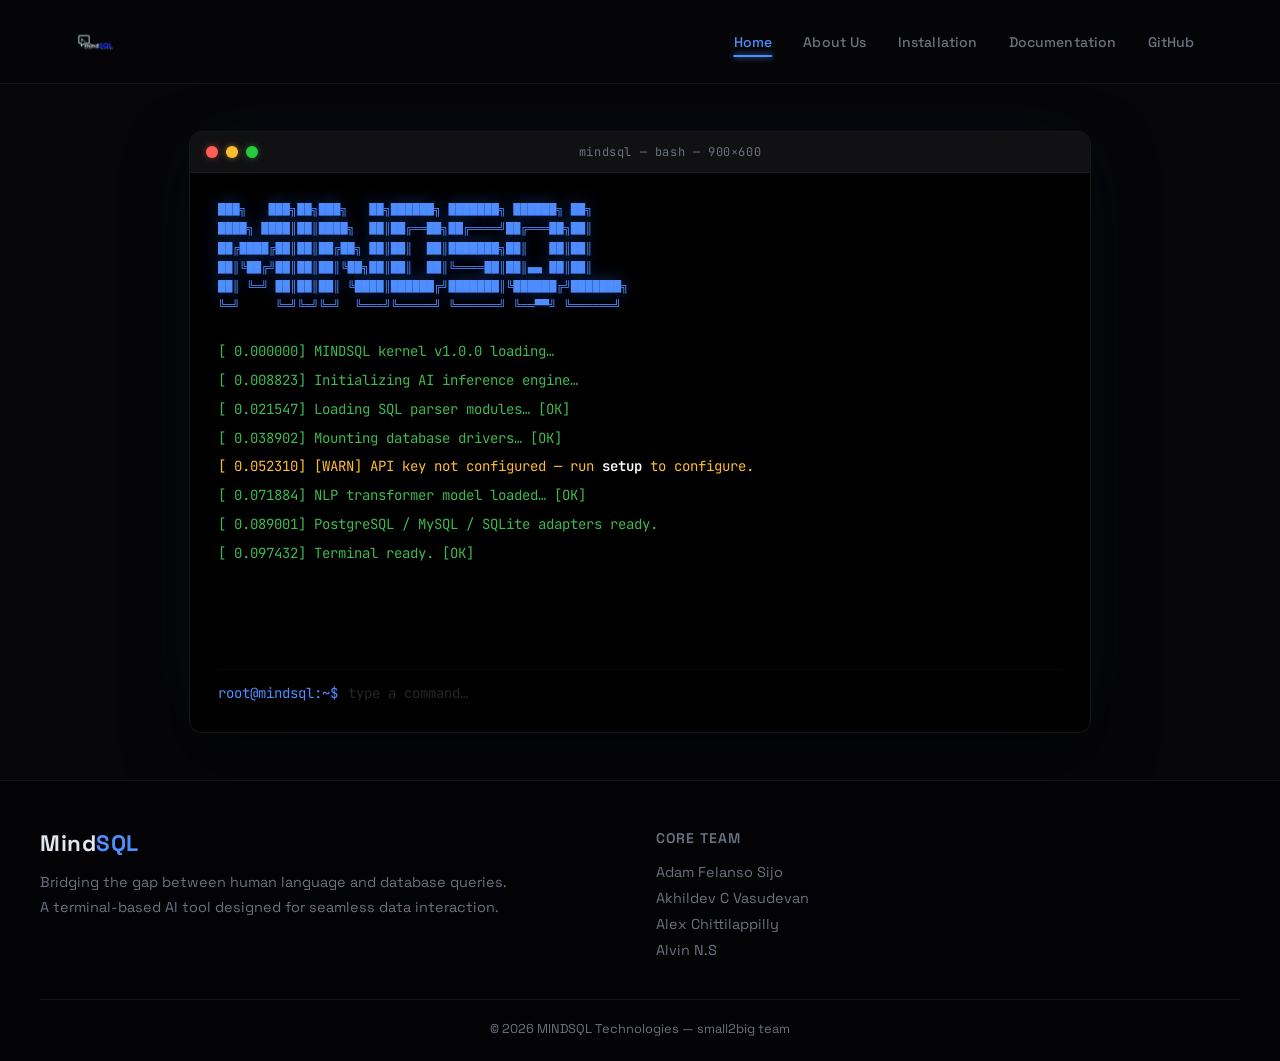
==== commit 45dbc1e5: "transition-and-animation anmation and transmition is added in main page ,added more details" ====
--- a/index.html
+++ b/index.html
@@ -1,84 +1,80 @@
-<!DOCTYPE html>
-<html lang="en">
-
-<head>
-    <meta charset="UTF-8">
-    <meta name="viewport" content="width=device-width, initial-scale=1.0">
-    <title>MINDSQL | High-end Developer Tool</title>
-    <meta name="description" content="MINDSQL - The ultimate SQL tool for developers.">
-    <link rel="stylesheet" href="styles.css">
-    <link href="https://fonts.googleapis.com/css2?family=Inter:wght@400;600&family=Fira+Code:wght@400;600&display=swap"
-        rel="stylesheet">
-</head>
-
-<body>
-    <header class="navbar">
-        <div class="nav-container">
-            <a href="/" class="logo" style="text-decoration: none;">
-                <img src="assets/4.png" alt="MINDSQL Logo"
-                    style="max-height: 100px; width: auto; vertical-align: middle; padding: 5px 0;">
-            </a>
-            <nav class="nav-links">
-                <a href="index.html" class="active">Home</a>
-                <a href="about.html">About Us</a>
-                <a href="installation.html">Installation Guide</a>
-                <a href="#docs">Documentation</a>
-                <a href="#github">GitHub</a>
-            </nav>
-        </div>
-    </header>
-
-    <main class="hero">
-        <div class="terminal-container">
-            <div class="terminal-header">
-                <span class="dot red"></span>
-                <span class="dot yellow"></span>
-                <span class="dot green"></span>
-            </div>
-            <div class="terminal-body" id="terminal-body">
-                <pre class="ascii-art">
-███╗   ███╗██╗███╗   ██╗██████╗ ███████╗ ██████╗ ██╗     
-████╗ ████║██║████╗  ██║██╔══██╗██╔════╝██╔═══██╗██║     
-██╔████╔██║██║██╔██╗ ██║██║  ██║███████╗██║   ██║██║     
-██║╚██╔╝██║██║██║╚██╗██║██║  ██║╚════██║██║▄▄ ██║██║     
-██║ ╚═╝ ██║██║██║ ╚████║██████╔╝███████║╚██████╔╝███████╗
-╚═╝     ╚═╝╚═╝╚═╝  ╚═══╝╚═════╝ ╚══════╝ ╚══▀▀██╝╚══════╝
-                                            ╚══╝
-                </pre>
-                <div class="terminal-output" id="terminal-output">
-                    <p>Welcome to MINDSQL Terminal. Type '<span class="accent">[OS], SQL --install</span>' to install.
-                    </p>
-                </div>
-                <div class="terminal-input-line">
-                    <span class="prompt">root@mindsql:~$</span>
-                    <input type="text" id="terminal-input" autofocus autocomplete="off" spellcheck="false">
-                </div>
-            </div>
-        </div>
-    </main>
-    <footer class="footer">
-        <div class="footer-content">
-            <div class="footer-brand">
-                <h2 class="footer-logo">Mind<span class="text-blue">SQL</span></h2>
-                <p class="footer-desc">
-                    Bridging the gap between human language and database queries.<br>
-                    A terminal-based tool designed for seamless data interaction.
-                </p>
-            </div>
-
-            <div class="footer-team">
-                <h3 class="team-heading">Core Team</h3>
-                <ul class="team-list">
-                    <li>Adam Felanso Sijo</li>
-                    <li>Akhildev C Vasudevan</li>
-                    <li>Alex Chittilappilly</li>
-                    <li>Alvin N.S</li>
-                </ul>
-            </div>
-        </div>
-    </footer>
-
-    <script src="script.js"></script>
-</body>
-
-</html>+<!DOCTYPE html>
+<html lang="en">
+<head>
+    <meta charset="UTF-8">
+    <meta name="viewport" content="width=device-width, initial-scale=1.0">
+    <title>MINDSQL | SELECT SQL FROM MIND</title>
+    <meta name="description" content="MINDSQL — Terminal-based AI tool that converts natural language to SQL.">
+    <link rel="stylesheet" href="styles.css">
+    <link href="https://fonts.googleapis.com/css2?family=Space+Grotesk:wght@400;500;600;700;800&family=JetBrains+Mono:wght@400;500;600&display=swap" rel="stylesheet">
+</head>
+<body>
+
+    <header class="navbar">
+        <div class="nav-container">
+            <a href="index.html" class="logo" style="text-decoration:none">
+                <img src="assets/3.png" alt="MINDSQL Logo" style="max-height:48px;width:auto;vertical-align:middle">
+            </a>
+            <nav class="nav-links">
+                <a href="index.html" class="active">Home</a>
+                <a href="about.html">About Us</a>
+                <a href="installation.html">Installation</a>
+                <a href="index.html#docs">Documentation</a>
+                <a href="#github">GitHub</a>
+            </nav>
+        </div>
+    </header>
+
+    <main class="hero">
+        <div class="terminal-container">
+            <div class="terminal-header">
+                <span class="dot red"></span>
+                <span class="dot yellow"></span>
+                <span class="dot green"></span>
+                <span class="terminal-header-title">mindsql — bash — 900×600</span>
+            </div>
+            <div class="terminal-body" id="terminal-body">
+                <pre class="ascii-art">
+███╗   ███╗██╗███╗   ██╗██████╗ ███████╗ ██████╗ ██╗     
+████╗ ████║██║████╗  ██║██╔══██╗██╔════╝██╔═══██╗██║     
+██╔████╔██║██║██╔██╗ ██║██║  ██║███████╗██║   ██║██║     
+██║╚██╔╝██║██║██║╚██╗██║██║  ██║╚════██║██║▄▄ ██║██║     
+██║ ╚═╝ ██║██║██║ ╚████║██████╔╝███████║╚██████╔╝███████╗
+╚═╝     ╚═╝╚═╝╚═╝  ╚═══╝╚═════╝ ╚══════╝ ╚══▀▀╝ ╚══════╝</pre>
+                <div class="terminal-output" id="terminal-output"></div>
+                <div class="terminal-input-line">
+                    <span class="prompt">root@mindsql:~$</span>
+                    <input type="text" id="terminal-input" autofocus autocomplete="off" spellcheck="false" placeholder="type a command…">
+                </div>
+            </div>
+        </div>
+    </main>
+
+    <footer class="footer">
+        <div class="footer-content">
+            <div class="footer-brand">
+                <h2 class="footer-logo">Mind<span class="text-blue">SQL</span></h2>
+                <p class="footer-desc">
+                    Bridging the gap between human language and database queries.<br>
+                    A terminal-based AI tool designed for seamless data interaction.
+                </p>
+            </div>
+            <div class="footer-team">
+                <h3 class="team-heading">Core Team</h3>
+                <ul class="team-list">
+                    <li>Adam Felanso Sijo</li>
+                    <li>Akhildev C Vasudevan</li>
+                    <li>Alex Chittilappilly</li>
+                    <li>Alvin N.S</li>
+                </ul>
+            </div>
+        </div>
+        <div class="footer-bottom">
+            <p class="copyright">&copy; 2026 MINDSQL Technologies — small2big team</p>
+        </div>
+    </footer>
+
+    <script src="transitions.js"></script>
+    <script src="script.js"></script>
+</body>
+</html>
--- a/styles.css
+++ b/styles.css
@@ -1,762 +1,1143 @@
-:root {
-    --bg-color: #0a0a0a;
-    --term-bg: #000000;
-    --accent-color: #58a6ff;
-    --accent-light: #a9c2d0;
-    --text-main: #e0e0e0;
-    --text-muted: #888888;
-    --nav-border: rgba(255, 255, 255, 0.1);
-    --font-sans: 'Inter', sans-serif;
-    --font-mono: 'JetBrains Mono', 'Fira Code', monospace;
-}
-
-* {
-    margin: 0;
-    padding: 0;
-    box-sizing: border-box;
-}
-
-body {
-    background-color: var(--bg-color);
-    color: var(--text-main);
-    font-family: var(--font-sans);
-    display: flex;
-    flex-direction: column;
-    min-height: 100vh;
-}
-
-/* Navbar */
-.navbar {
-    border-bottom: 1px solid var(--nav-border);
-    background: rgba(10, 10, 10, 0.8);
-    backdrop-filter: blur(10px);
-    position: sticky;
-    top: 0;
-    z-index: 100;
-}
-
-.nav-container {
-    max-width: 1200px;
-    margin: 0 auto;
-    padding: 0.6rem;
-    display: flex;
-    justify-content: space-between;
-    align-items: center;
-}
-
-.logo {
-    display: flex;
-    align-items: center;
-}
-.logo img {
-    height: 60px;
-}
-
-.nav-links a {
-    color: var(--accent-light);
-    text-decoration: none;
-    margin-left: 2rem;
-    font-size: 0.9rem;
-    transition: color 0.3s ease;
-    opacity: 0.8;
-}
-
-.nav-links a:hover,
-.nav-links a.active {
-    color: var(--accent-color);
-    opacity: 1;
-}
-
-/* Hero & Terminal */
-.hero {
-    flex: 1;
-    display: flex;
-    justify-content: center;
-    align-items: center;
-    padding: 4rem 2rem;
-}
-
-.terminal-container {
-    background-color: var(--term-bg);
-    width: 100%;
-    max-width: 900px;
-    border-radius: 10px;
-    box-shadow: 0 20px 50px rgba(0, 0, 0, 0.5), 0 0 0 1px var(--nav-border);
-    overflow: hidden;
-    display: flex;
-    flex-direction: column;
-    height: 600px;
-}
-
-.terminal-header {
-    background-color: #1a1a1a;
-    padding: 10px 15px;
-    display: flex;
-    gap: 8px;
-    border-bottom: 1px solid #333;
-}
-
-.dot {
-    width: 12px;
-    height: 12px;
-    border-radius: 50%;
-}
-
-.dot.red {
-    background-color: #ff5f56;
-}
-
-.dot.yellow {
-    background-color: #ffbd2e;
-}
-
-.dot.green {
-    background-color: #27c93f;
-}
-
-.terminal-body {
-    padding: 2rem;
-    font-family: var(--font-mono);
-    font-size: 0.9rem;
-    color: #ffffff;
-    overflow-y: auto;
-    flex: 1;
-    display: flex;
-    flex-direction: column;
-}
-
-.ascii-art {
-    color: var(--accent-color);
-    margin-bottom: 2rem;
-    font-weight: bold;
-    text-shadow: 0 0 5px rgba(37, 99, 235, 0.3);
-}
-
-.terminal-output {
-    flex: 1;
-}
-
-.terminal-output p {
-    margin-bottom: 0.5rem;
-    line-height: 1.5;
-}
-
-.terminal-output .accent {
-    color: #fff;
-    font-weight: bold;
-}
-
-.terminal-output .success {
-    color: var(--accent-color);
-    font-weight: bold;
-    text-shadow: 0 0 8px rgba(37, 99, 235, 0.8);
-}
-
-.terminal-output .system {
-    color: #888;
-}
-
-.terminal-input-line {
-    display: flex;
-    align-items: center;
-    margin-top: 1rem;
-}
-
-.prompt {
-    color: var(--accent-color);
-    margin-right: 10px;
-    white-space: nowrap;
-}
-
-#terminal-input {
-    background: transparent;
-    border: none;
-    color: var(--text-main);
-    font-family: var(--font-mono);
-    font-size: 0.9rem;
-    flex: 1;
-    outline: none;
-    width: 100%;
-}
-
-/* Footer */
-.footer {
-    border-top: 1px solid var(--nav-border);
-    padding: 3rem 2rem 1.5rem;
-    background: #050505;
-}
-
-.footer-content {
-    max-width: 1200px;
-    margin: 0 auto;
-    display: flex;
-    justify-content: space-between;
-    align-items: flex-start;
-    flex-wrap: wrap;
-    gap: 2rem;
-    padding-bottom: 2rem;
-    border-bottom: 1px solid var(--nav-border);
-}
-
-.footer-brand {
-    flex: 1;
-    min-width: 300px;
-}
-
-.footer-logo {
-    font-size: 1.5rem;
-    font-weight: 700;
-    color: var(--text-main);
-    margin-bottom: 1rem;
-    letter-spacing: 1px;
-}
-
-.text-blue {
-    color: var(--accent-color);
-}
-
-.footer-desc {
-    color: var(--text-muted);
-    font-size: 0.95rem;
-    line-height: 1.6;
-}
-
-.footer-team {
-    flex: 1;
-    min-width: 200px;
-}
-
-.team-heading {
-    color: var(--text-main);
-    font-size: 1.1rem;
-    margin-bottom: 1rem;
-    font-weight: 600;
-}
-
-.team-list {
-    list-style-type: none;
-    padding: 0;
-    margin: 0;
-}
-
-.team-list li {
-    color: var(--text-muted);
-    font-size: 0.95rem;
-    margin-bottom: 0.5rem;
-}
-
-/* footer team member*/
-.team-list {
-    list-style-type: none;
-    /* Removes the dots on the left */
-    padding: 0;
-    margin: 10px 0 0 0;
-    display: inline-block;
-    /* Helps center the block */
-    text-align: left;
-    /* Keep names left-aligned relative to each other */
-}
-
-/* --- About Us Page Styles (Premium Redesign) --- */
-
-/* Page Setup & Background Effects */
-.about-page {
-    flex: 1;
-    display: flex;
-    flex-direction: column;
-    padding: 6rem 2rem;
-    gap: 8rem;
-    position: relative;
-    overflow: hidden;
-}
-
-/* Subtle background glowing orbs */
-.about-page::before,
-.about-page::after {
-    content: '';
-    position: absolute;
-    width: 600px;
-    height: 600px;
-    border-radius: 50%;
-    filter: blur(150px);
-    z-index: -1;
-    opacity: 0.15;
-    pointer-events: none;
-}
-
-.about-page::before {
-    top: -100px;
-    left: -200px;
-    background: var(--accent-color);
-}
-
-.about-page::after {
-    bottom: -100px;
-    right: -200px;
-    background: #a9c2d0;
-}
-
-.container {
-    max-width: 1000px;
-    margin: 0 auto;
-    width: 100%;
-    position: relative;
-    z-index: 1;
-}
-
-.container-sm {
-    max-width: 800px;
-}
-
-.font-mono {
-    font-family: 'JetBrains Mono', var(--font-mono);
-}
-
-.section-title {
-    font-size: 2.5rem;
-    font-weight: 700;
-    color: var(--text-main);
-    margin-bottom: 3rem;
-    text-align: center;
-    letter-spacing: -0.5px;
-}
-
-.text-center {
-    text-align: center;
-}
-
-/* Hero Section */
-.about-hero {
-    text-align: center;
-    padding-top: 4rem;
-    animation: fadeInUp 0.8s cubic-bezier(0.16, 1, 0.3, 1) forwards;
-}
-
-.hero-heading {
-    font-size: 4rem;
-    font-weight: 800;
-    line-height: 1.1;
-    margin-bottom: 1.5rem;
-    letter-spacing: -1px;
-    /* Gradient Text */
-    background: linear-gradient(135deg, #ffffff 0%, #a9c2d0 100%);
-    -webkit-background-clip: text;
-    -webkit-text-fill-color: transparent;
-    background-clip: text;
-}
-
-.hero-heading .highlight {
-    background: linear-gradient(135deg, var(--accent-color) 0%, #a9c2d0 100%);
-    -webkit-background-clip: text;
-    -webkit-text-fill-color: transparent;
-    background-clip: text;
-}
-
-.hero-subtitle {
-    font-size: 1.25rem;
-    color: var(--text-muted);
-    line-height: 1.6;
-    max-width: 700px;
-    margin: 0 auto;
-    opacity: 0.9;
-}
-
-/* Glassmorphism Card Styling (Mission & Features) */
-.glass-card {
-    background: rgba(20, 24, 32, 0.6);
-    backdrop-filter: blur(16px);
-    -webkit-backdrop-filter: blur(16px);
-    border: 1px solid rgba(255, 255, 255, 0.05);
-    border-top: 1px solid rgba(255, 255, 255, 0.1);
-    border-radius: 16px;
-    padding: 3rem;
-    box-shadow: 0 4px 30px rgba(0, 0, 0, 0.5);
-    transition: transform 0.3s cubic-bezier(0.16, 1, 0.3, 1), box-shadow 0.3s ease, border-color 0.3s ease;
-    animation: fadeInUp 0.8s cubic-bezier(0.16, 1, 0.3, 1) forwards;
-    opacity: 0;
-}
-
-.glass-card:hover {
-    transform: translateY(-5px);
-    box-shadow: 0 10px 40px rgba(0, 0, 0, 0.8), 0 0 20px rgba(88, 166, 255, 0.1);
-    border-color: rgba(88, 166, 255, 0.3);
-}
-
-.glass-card h2,
-.glass-card h3 {
-    color: var(--text-main);
-    margin-bottom: 1rem;
-    font-size: 1.75rem;
-    font-weight: 600;
-}
-
-.glass-card p {
-    color: var(--text-muted);
-    line-height: 1.7;
-    font-size: 1.05rem;
-}
-
-/* Mission Section Specific */
-.mission-card {
-    text-align: center;
-    border-top: 2px solid var(--accent-color);
-}
-
-.mission-card h2 {
-    color: var(--accent-color);
-}
-
-.mission-card p {
-    font-size: 1.2rem;
-    color: #c9d1d9;
-}
-
-/* Features Grid */
-.features-grid {
-    display: grid;
-    grid-template-columns: repeat(auto-fit, minmax(280px, 1fr));
-    gap: 2rem;
-}
-
-.feature-item {
-    padding: 2.5rem 2rem;
-}
-
-.feature-icon {
-    font-size: 2rem;
-    margin-bottom: 1.5rem;
-    color: var(--accent-color);
-    display: inline-block;
-}
-
-/* Team Section */
-.team-section {
-    animation: fadeInUp 0.8s cubic-bezier(0.16, 1, 0.3, 1) forwards;
-    opacity: 0;
-}
-
-.team-roster {
-    display: flex;
-    flex-wrap: wrap;
-    justify-content: center;
-    gap: 1.5rem;
-}
-
-.team-member {
-    background: rgba(255, 255, 255, 0.03);
-    border: 1px solid rgba(255, 255, 255, 0.05);
-    padding: 1rem 2rem;
-    border-radius: 50px;
-    font-size: 1.1rem;
-    font-weight: 500;
-    color: var(--text-main);
-    transition: all 0.3s ease;
-    display: flex;
-    align-items: center;
-    gap: 0.5rem;
-}
-
-.team-member::before {
-    content: '';
-    display: inline-block;
-    width: 8px;
-    height: 8px;
-    border-radius: 50%;
-    background-color: var(--accent-color);
-    opacity: 0.5;
-    transition: opacity 0.3s ease;
-}
-
-.team-member:hover {
-    background: rgba(88, 166, 255, 0.1);
-    border-color: rgba(88, 166, 255, 0.3);
-    color: white;
-    transform: translateY(-2px);
-}
-
-.team-member:hover::before {
-    opacity: 1;
-    box-shadow: 0 0 10px var(--accent-color);
-}
-
-/* Advanced Animations */
-@keyframes fadeInUp {
-    from {
-        opacity: 0;
-        transform: translateY(30px);
-    }
-    to {
-        opacity: 1;
-        transform: translateY(0);
-    }
-}
-
-/* Staggering Animations for Cards */
-.anim-delay-1 { animation-delay: 0.1s; }
-.anim-delay-2 { animation-delay: 0.2s; }
-.anim-delay-3 { animation-delay: 0.3s; }
-.anim-delay-4 { animation-delay: 0.4s; }
-
-/* Responsive Overrides for About Page */
-@media (max-width: 768px) {
-    .about-page {
-        gap: 5rem;
-        padding: 4rem 1.5rem;
-    }
-    
-    .hero-heading {
-        font-size: 2.5rem;
-    }
-    
-    .glass-card {
-        padding: 2rem;
-    }
-}
-
-/* --- Installation Page Specific Styles --- */
-
-.install-page {
-    gap: 4rem;
-}
-
-.install-grid {
-    grid-template-columns: repeat(auto-fit, minmax(340px, 1fr));
-    align-items: stretch;
-    gap: 3rem; /* Added gap to create breathing room between OS cards */
-}
-
-.install-card {
-    display: flex;
-    flex-direction: column;
-    padding: 3.5rem 3rem; /* Increased padding inside cards for cleaner look */
-}
-
-.install-card h2 {
-    font-size: 1.8rem;
-    display: flex;
-    align-items: center;
-    gap: 0.75rem;
-    flex-wrap: wrap;
-    margin-bottom: 0.5rem;
-}
-
-.install-card .subtitle {
-    font-size: 1.1rem;
-    color: var(--text-muted);
-    margin-bottom: 2rem;
-}
-
-.badge {
-    font-size: 0.8rem;
-    padding: 0.35rem 0.6rem;
-    border-radius: 6px;
-    background: rgba(255, 255, 255, 0.08); /* Smoother badge background */
-    color: #c9d1d9;
-    font-weight: 500;
-    vertical-align: middle;
-}
-
-.highlight-text {
-    color: var(--accent-color);
-    background: rgba(88, 166, 255, 0.15); /* More visible badge highlight */
-}
-
-/* Download Buttons */
-.download-btn {
-    display: inline-flex;
-    align-items: center;
-    justify-content: center;
-    gap: 0.75rem;
-    padding: 1rem 2rem; /* Larger, more clickable buttons */
-    border-radius: 10px;
-    font-size: 1.1rem;
-    font-weight: 600;
-    text-decoration: none;
-    color: white;
-    transition: transform 0.2s ease, box-shadow 0.2s ease;
-    margin-bottom: 3rem; /* Added more space below button */
-    border: 1px solid rgba(255, 255, 255, 0.1);
-}
-
-.download-btn:hover {
-    transform: translateY(-3px);
-    box-shadow: 0 6px 20px rgba(0, 0, 0, 0.4);
-}
-
-.download-btn .icon {
-    font-size: 1.4rem;
-}
-
-.windows-btn {
-    background: linear-gradient(135deg, #0078d7, #004578); /* Darker gradient for better contrast */
-}
-
-.mac-btn {
-    background: linear-gradient(135deg, #444, #1a1a1a); /* Darker macOS gradient */
-}
-
-.linux-btn {
-    background: linear-gradient(135deg, #e95420, #9c3614);
-}
-
-/* Installation Steps */
-.install-steps {
-    flex-grow: 1;
-    display: flex;
-    flex-direction: column;
-}
-
-.install-steps h4 {
-    color: var(--text-main);
-    margin-bottom: 1.5rem; /* Increased spacing */
-    font-size: 1.25rem;
-    border-bottom: 1px solid rgba(255, 255, 255, 0.1);
-    padding-bottom: 0.75rem;
-}
-
-.install-steps ol,
-.install-steps ul {
-    color: #c9d1d9; /* Brighter body text inside cards */
-    font-size: 1.05rem;
-    line-height: 1.8; /* Increased line-height for readability */
-}
-
-.install-steps ol {
-    padding-left: 1.5rem;
-}
-
-.install-steps li {
-    margin-bottom: 0.75rem; /* Increased spacing between list items */
-}
-
-.install-steps code {
-    background: rgba(0, 0, 0, 0.6);
-    padding: 0.3rem 0.5rem;
-    border-radius: 6px;
-    color: var(--accent-color);
-    font-family: var(--font-mono);
-    font-size: 0.95em;
-    border: 1px solid rgba(255, 255, 255, 0.05); /* Added subtle border to inline code */
-}
-
-/* Terminal Block in Instructions */
-.terminal-steps {
-    background: #0d1117;
-    border: 1px solid #30363d;
-    padding: 1.5rem; /* More padding inside the fake terminal block */
-    border-radius: 8px;
-    list-style-type: none;
-    margin: 0;
-    box-shadow: inset 0 2px 4px rgba(0,0,0,0.5); /* Inner shadow to look recessed */
-}
-
-.terminal-steps li {
-    margin-bottom: 0.4rem;
-    display: flex;
-    gap: 0.75rem;
-    align-items: flex-start; /* Align terminal text to top in case lines wrap */
-}
-
-.terminal-steps .comment {
-    color: #8b949e;
-}
-
-.terminal-steps .prompt {
-    color: #3fb950;
-    user-select: none;
-}
-
-.pro-tip {
-    background: rgba(88, 166, 255, 0.05); /* Softer background */
-    padding: 1rem 1.25rem;
-    border-left: 4px solid var(--accent-color);
-    border-radius: 0 6px 6px 0;
-    font-size: 1rem;
-    margin-top: 2rem; /* Clean clearance from steps */
-}
-
-.dependency-note {
-    background: rgba(255, 123, 114, 0.05); /* Softer background */
-    padding: 1rem 1.25rem;
-    border-left: 4px solid #ff7b72;
-    border-radius: 0 6px 6px 0;
-    font-size: 1rem;
-    margin-top: 2rem;
-}
-
-/* Troubleshooting clean up */
-.troubleshooting-card {
-    padding: 4rem 3rem;
-}
-
-.troubleshoot-item {
-    margin-bottom: 2.5rem;
-}
-
-.troubleshoot-item:last-child {
-    margin-bottom: 0;
-}
-
-.troubleshoot-item h4 {
-    font-size: 1.25rem;
-    margin-bottom: 0.5rem;
-    color: var(--accent-light);
-}
-
-.troubleshoot-item p {
-    font-size: 1.1rem;
-    color: #c9d1d9;
-    line-height: 1.6;
-}
-
-.mb-4 { margin-bottom: 1.5rem; }
-.mt-4 { margin-top: 1.5rem; }
-.mt-2 { margin-top: 0.5rem; }
-.text-white { color: #fff; }
-
-.footer-bottom {
-    max-width: 1200px;
-    margin: 0 auto;
-    padding-top: 1.5rem;
-    text-align: center;
-}
-
-.copyright {
-    color: var(--text-muted);
-    font-size: 0.85rem;
-}
-
-/* Animations */
-@keyframes fadeIn {
-    from {
-        opacity: 0;
-        transform: translateY(5px);
-    }
-
-    to {
-        opacity: 1;
-        transform: translateY(0);
-    }
-}
-
-.fade-in {
-    animation: fadeIn 0.3s ease forwards;
-}
-
-/* Scrollbar styling for terminal */
-.terminal-body::-webkit-scrollbar {
-    width: 8px;
-}
-
-.terminal-body::-webkit-scrollbar-track {
-    background: rgba(0, 0, 0, 0.3);
-}
-
-.terminal-body::-webkit-scrollbar-thumb {
-    background: #333;
-    border-radius: 4px;
-}
-
-.terminal-body::-webkit-scrollbar-thumb:hover {
-    background: #555;
-}+/* ============================================
+   MINDSQL — DESIGN SYSTEM
+   ============================================ */
+
+@import url('https://fonts.googleapis.com/css2?family=Space+Grotesk:wght@400;500;600;700;800&family=JetBrains+Mono:wght@400;500;600&display=swap');
+
+:root {
+    --bg-color: #060608;
+    --term-bg: #000000;
+    --accent-color: #4f8eff;
+    --accent-glow: rgba(79, 142, 255, 0.35);
+    --accent-light: #a0b8d8;
+    --text-main: #e2e8f0;
+    --text-muted: #6b7280;
+    --nav-border: rgba(255, 255, 255, 0.07);
+    --card-bg: rgba(14, 18, 28, 0.7);
+    --font-sans: 'Space Grotesk', sans-serif;
+    --font-mono: 'JetBrains Mono', monospace;
+    --green: #3fb950;
+    --red: #ff5f56;
+    --yellow: #ffbd2e;
+}
+
+* { margin: 0; padding: 0; box-sizing: border-box; }
+
+/* Custom cursor — desktop only */
+@media (pointer: fine) {
+    *, *::before, *::after { cursor: none !important; }
+}
+
+body {
+    background-color: var(--bg-color);
+    color: var(--text-main);
+    font-family: var(--font-sans);
+    display: flex;
+    flex-direction: column;
+    min-height: 100vh;
+    overflow-x: hidden;
+}
+
+/* ============================================
+   MATRIX CANVAS
+   ============================================ */
+
+#matrix-canvas {
+    position: fixed;
+    top: 0; left: 0;
+    width: 100%; height: 100%;
+    z-index: 0;
+    opacity: 0.035;
+    pointer-events: none;
+}
+
+/* ============================================
+   PAGE TRANSITION OVERLAY
+   ============================================ */
+
+#page-transition {
+    position: fixed;
+    inset: 0;
+    z-index: 99999;
+    background: #000;
+    display: flex;
+    align-items: center;
+    justify-content: center;
+    flex-direction: column;
+    gap: 1rem;
+    pointer-events: none;
+    transition: opacity 0.45s cubic-bezier(0.4, 0, 0.2, 1);
+}
+
+#page-transition.blocking { pointer-events: all; }
+
+.transition-logo {
+    font-family: var(--font-mono);
+    font-size: 1.5rem;
+    font-weight: 600;
+    color: var(--accent-color);
+    letter-spacing: 6px;
+    text-transform: uppercase;
+}
+
+.transition-logo span { color: #fff; }
+
+.transition-bar {
+    width: 200px;
+    height: 2px;
+    background: rgba(255,255,255,0.08);
+    border-radius: 2px;
+    overflow: hidden;
+}
+
+.transition-bar-fill {
+    height: 100%;
+    width: 0%;
+    background: var(--accent-color);
+    border-radius: 2px;
+    transition: width 0.35s ease;
+    box-shadow: 0 0 8px var(--accent-color);
+}
+
+#page-transition.blocking .transition-bar-fill { width: 100%; }
+
+/* ============================================
+   CUSTOM CURSOR
+   ============================================ */
+
+.cursor {
+    position: fixed;
+    width: 6px; height: 18px;
+    background: var(--accent-color);
+    top: 0; left: 0;
+    pointer-events: none;
+    z-index: 99998;
+    border-radius: 1px;
+    animation: cursorBlink 1.1s step-end infinite;
+    box-shadow: 0 0 10px var(--accent-color), 0 0 20px var(--accent-glow);
+    will-change: transform;
+}
+
+.cursor-ring {
+    position: fixed;
+    width: 32px; height: 32px;
+    border: 1.5px solid rgba(79, 142, 255, 0.4);
+    border-radius: 50%;
+    top: 0; left: 0;
+    pointer-events: none;
+    z-index: 99997;
+    transition: width 0.25s ease, height 0.25s ease, border-color 0.25s ease, background-color 0.25s ease;
+    will-change: transform;
+}
+
+.cursor.hovering { opacity: 0; }
+.cursor-ring.hovering {
+    width: 52px; height: 52px;
+    border-color: rgba(79, 142, 255, 0.7);
+    background-color: rgba(79, 142, 255, 0.04);
+}
+
+@keyframes cursorBlink {
+    0%, 100% { opacity: 1; }
+    50% { opacity: 0; }
+}
+
+/* ============================================
+   TOAST SYSTEM
+   ============================================ */
+
+.toast-container {
+    position: fixed;
+    bottom: 2rem; right: 2rem;
+    z-index: 9999;
+    display: flex;
+    flex-direction: column;
+    gap: 0.6rem;
+    pointer-events: none;
+}
+
+.toast {
+    background: rgba(10, 14, 22, 0.97);
+    backdrop-filter: blur(24px);
+    border: 1px solid rgba(255,255,255,0.08);
+    border-left: 3px solid var(--accent-color);
+    padding: 0.7rem 1.1rem;
+    border-radius: 8px;
+    font-family: var(--font-mono);
+    font-size: 0.8rem;
+    color: var(--text-main);
+    min-width: 220px;
+    animation: toastIn 0.35s cubic-bezier(0.16, 1, 0.3, 1) forwards;
+    box-shadow: 0 4px 24px rgba(0,0,0,0.6);
+}
+
+.toast.exit { animation: toastOut 0.3s ease forwards; }
+
+@keyframes toastIn {
+    from { opacity: 0; transform: translateX(60px) scale(0.95); }
+    to   { opacity: 1; transform: translateX(0) scale(1); }
+}
+@keyframes toastOut {
+    from { opacity: 1; transform: translateX(0); }
+    to   { opacity: 0; transform: translateX(60px); }
+}
+
+/* ============================================
+   NAVBAR
+   ============================================ */
+
+.navbar {
+    border-bottom: 1px solid var(--nav-border);
+    background: rgba(6, 6, 8, 0.85);
+    backdrop-filter: blur(20px);
+    -webkit-backdrop-filter: blur(20px);
+    position: sticky;
+    top: 0;
+    z-index: 1000;
+}
+
+.nav-container {
+    max-width: 1200px;
+    margin: 0 auto;
+    padding: 1.1rem 2rem;
+    display: flex;
+    justify-content: space-between;
+    align-items: center;
+    position: relative;
+}
+
+.logo { display: flex; align-items: center; }
+
+.nav-links {
+    display: flex;
+    align-items: center;
+    gap: 0.25rem;
+}
+
+.nav-links a {
+    color: var(--text-muted);
+    text-decoration: none;
+    font-size: 0.875rem;
+    font-weight: 500;
+    padding: 0.5rem 0.85rem;
+    border-radius: 6px;
+    transition: color 0.2s ease, background 0.2s ease, text-shadow 0.2s ease;
+    letter-spacing: 0.01em;
+    position: relative;
+}
+
+.nav-links a::after {
+    content: '';
+    position: absolute;
+    bottom: 2px; left: 50%;
+    width: 0; height: 1.5px;
+    background: var(--accent-color);
+    transform: translateX(-50%);
+    transition: width 0.25s ease;
+    border-radius: 2px;
+    box-shadow: 0 0 6px var(--accent-color);
+}
+
+.nav-links a:hover { color: var(--text-main); background: rgba(255,255,255,0.04); }
+.nav-links a:hover::after { width: 60%; }
+.nav-links a.active { color: var(--accent-color); }
+.nav-links a.active::after { width: 60%; }
+
+/* Hamburger */
+.hamburger {
+    display: none;
+    flex-direction: column;
+    gap: 5px;
+    background: none;
+    border: none;
+    padding: 4px;
+    z-index: 10;
+}
+
+.hamburger span {
+    display: block;
+    width: 22px; height: 2px;
+    background: var(--accent-light);
+    border-radius: 2px;
+    transition: all 0.3s ease;
+}
+
+.hamburger.open span:nth-child(1) { transform: rotate(45deg) translate(5px, 5px); }
+.hamburger.open span:nth-child(2) { opacity: 0; width: 0; }
+.hamburger.open span:nth-child(3) { transform: rotate(-45deg) translate(5px, -5px); }
+
+@media (max-width: 768px) {
+    .hamburger { display: flex; }
+
+    .nav-links {
+        display: none;
+        position: absolute;
+        top: calc(100% + 1px);
+        left: 0; right: 0;
+        background: rgba(6, 6, 8, 0.98);
+        backdrop-filter: blur(24px);
+        border-bottom: 1px solid var(--nav-border);
+        padding: 1rem 1.5rem 1.5rem;
+        flex-direction: column;
+        align-items: flex-start;
+        gap: 0.25rem;
+    }
+
+    .nav-links.open { display: flex; }
+    .nav-links a { width: 100%; padding: 0.6rem 0.75rem; }
+}
+
+/* ============================================
+   HERO & TERMINAL
+   ============================================ */
+
+.hero {
+    flex: 1;
+    display: flex;
+    justify-content: center;
+    align-items: center;
+    padding: 3rem 2rem;
+    position: relative;
+    z-index: 1;
+}
+
+.terminal-container {
+    background-color: var(--term-bg);
+    width: 100%;
+    max-width: 900px;
+    border-radius: 12px;
+    box-shadow:
+        0 0 0 1px rgba(255,255,255,0.07),
+        0 25px 60px rgba(0,0,0,0.7),
+        0 0 80px rgba(79, 142, 255, 0.06);
+    overflow: hidden;
+    display: flex;
+    flex-direction: column;
+    height: 600px;
+    transition: box-shadow 0.3s ease;
+}
+
+.terminal-container:focus-within {
+    box-shadow:
+        0 0 0 1px rgba(79, 142, 255, 0.2),
+        0 25px 60px rgba(0,0,0,0.7),
+        0 0 100px rgba(79, 142, 255, 0.12);
+}
+
+.terminal-header {
+    background-color: #111114;
+    padding: 12px 16px;
+    display: flex;
+    gap: 8px;
+    align-items: center;
+    border-bottom: 1px solid rgba(255,255,255,0.05);
+}
+
+.terminal-header-title {
+    flex: 1;
+    text-align: center;
+    font-family: var(--font-mono);
+    font-size: 0.75rem;
+    color: var(--text-muted);
+    letter-spacing: 0.05em;
+}
+
+.dot {
+    width: 12px; height: 12px;
+    border-radius: 50%;
+    flex-shrink: 0;
+}
+.dot.red    { background: #ff5f56; box-shadow: 0 0 6px rgba(255,95,86,0.5); }
+.dot.yellow { background: #ffbd2e; box-shadow: 0 0 6px rgba(255,189,46,0.5); }
+.dot.green  { background: #27c93f; box-shadow: 0 0 6px rgba(39,201,63,0.5); }
+
+.terminal-body {
+    padding: 1.75rem;
+    font-family: var(--font-mono);
+    font-size: 0.875rem;
+    color: #e0e0e0;
+    overflow-y: auto;
+    flex: 1;
+    display: flex;
+    flex-direction: column;
+    line-height: 1.6;
+}
+
+.ascii-art {
+    color: var(--accent-color);
+    margin-bottom: 1.5rem;
+    font-weight: 600;
+    font-size: 0.75rem;
+    text-shadow: 0 0 20px rgba(79, 142, 255, 0.4);
+    transition: filter 0.1s ease, transform 0.1s ease;
+    user-select: none;
+}
+
+/* ASCII Glitch */
+@keyframes asciiGlitch {
+    0%   { transform: skewX(0deg) translateX(0); filter: none; opacity: 1; }
+    15%  { transform: skewX(-3deg) translateX(4px); filter: hue-rotate(90deg) brightness(1.5); opacity: 0.85; }
+    30%  { transform: skewX(2deg) translateX(-3px); filter: hue-rotate(-90deg); opacity: 0.9; }
+    50%  { transform: skewX(0deg) translateX(2px); filter: hue-rotate(180deg) brightness(1.3); }
+    70%  { transform: skewX(-1deg) translateX(-2px); filter: none; opacity: 0.95; }
+    85%  { transform: skewX(1deg) translateX(1px); filter: hue-rotate(45deg); }
+    100% { transform: skewX(0deg) translateX(0); filter: none; opacity: 1; }
+}
+
+.ascii-art.glitching {
+    animation: asciiGlitch 0.35s steps(1) forwards;
+}
+
+.terminal-output { flex: 1; }
+.terminal-output p { margin-bottom: 0.4rem; }
+
+.accent { color: #fff; font-weight: 600; }
+.success { color: var(--accent-color); font-weight: 600; text-shadow: 0 0 10px var(--accent-glow); }
+.system  { color: var(--text-muted); }
+
+/* Boot lines */
+.boot-line       { color: var(--green); }
+.boot-line.warn  { color: var(--yellow); }
+.boot-line.info  { color: var(--accent-color); }
+.boot-line.error { color: var(--red); }
+
+.terminal-input-line {
+    display: flex;
+    align-items: center;
+    margin-top: 0.75rem;
+    border-top: 1px solid rgba(255,255,255,0.04);
+    padding-top: 0.75rem;
+}
+
+.prompt { color: var(--accent-color); margin-right: 10px; white-space: nowrap; flex-shrink: 0; }
+
+#terminal-input {
+    background: transparent;
+    border: none;
+    color: var(--text-main);
+    font-family: var(--font-mono);
+    font-size: 0.875rem;
+    flex: 1;
+    outline: none;
+    width: 100%;
+    caret-color: var(--accent-color);
+}
+
+#terminal-input::placeholder { color: rgba(255,255,255,0.15); }
+
+/* Scrollbar */
+.terminal-body::-webkit-scrollbar { width: 6px; }
+.terminal-body::-webkit-scrollbar-track { background: transparent; }
+.terminal-body::-webkit-scrollbar-thumb { background: rgba(255,255,255,0.1); border-radius: 3px; }
+.terminal-body::-webkit-scrollbar-thumb:hover { background: rgba(255,255,255,0.2); }
+
+/* ============================================
+   FOOTER
+   ============================================ */
+
+.footer {
+    border-top: 1px solid var(--nav-border);
+    padding: 3rem 2rem 1.5rem;
+    background: rgba(4, 4, 6, 0.9);
+    position: relative;
+    z-index: 1;
+}
+
+.footer-content {
+    max-width: 1200px;
+    margin: 0 auto;
+    display: flex;
+    justify-content: space-between;
+    align-items: flex-start;
+    flex-wrap: wrap;
+    gap: 2rem;
+    padding-bottom: 2rem;
+    border-bottom: 1px solid var(--nav-border);
+}
+
+.footer-brand { flex: 1; min-width: 280px; }
+
+.footer-logo {
+    font-size: 1.4rem;
+    font-weight: 700;
+    color: var(--text-main);
+    margin-bottom: 0.75rem;
+    letter-spacing: 0.5px;
+    font-family: var(--font-sans);
+}
+
+.text-blue { color: var(--accent-color); }
+
+.footer-desc {
+    color: var(--text-muted);
+    font-size: 0.9rem;
+    line-height: 1.7;
+}
+
+.footer-team { flex: 1; min-width: 180px; }
+
+.team-heading {
+    color: var(--text-main);
+    font-size: 0.875rem;
+    font-weight: 600;
+    text-transform: uppercase;
+    letter-spacing: 1px;
+    margin-bottom: 1rem;
+    color: var(--text-muted);
+}
+
+.team-list {
+    list-style: none;
+    padding: 0; margin: 0;
+}
+
+.team-list li {
+    color: var(--text-muted);
+    font-size: 0.9rem;
+    margin-bottom: 0.5rem;
+    transition: color 0.2s ease;
+}
+
+.team-list li:hover { color: var(--text-main); }
+
+.footer-bottom {
+    max-width: 1200px;
+    margin: 0 auto;
+    padding-top: 1.25rem;
+    text-align: center;
+}
+
+.copyright { color: var(--text-muted); font-size: 0.8rem; }
+
+/* ============================================
+   ABOUT PAGE LAYOUT
+   ============================================ */
+
+.about-page {
+    flex: 1;
+    display: flex;
+    flex-direction: column;
+    padding: 5rem 2rem;
+    gap: 7rem;
+    position: relative;
+    z-index: 1;
+}
+
+/* Ambient orbs */
+.about-page::before, .about-page::after {
+    content: '';
+    position: absolute;
+    border-radius: 50%;
+    filter: blur(160px);
+    z-index: -1;
+    pointer-events: none;
+    opacity: 0.12;
+}
+.about-page::before { width: 700px; height: 700px; top: -150px; left: -250px; background: var(--accent-color); }
+.about-page::after  { width: 500px; height: 500px; bottom: 0; right: -200px; background: #7c3aed; }
+
+.container { max-width: 1040px; margin: 0 auto; width: 100%; }
+.container-sm { max-width: 820px; }
+
+.font-mono { font-family: var(--font-mono); }
+
+.section-title {
+    font-size: 2.25rem;
+    font-weight: 700;
+    color: var(--text-main);
+    margin-bottom: 2.5rem;
+    text-align: center;
+    letter-spacing: -0.5px;
+}
+
+.text-center { text-align: center; }
+
+/* Hero Section */
+.about-hero {
+    text-align: center;
+    padding-top: 2rem;
+}
+
+.border-glow {
+    border: 1px solid rgba(79, 142, 255, 0.1);
+    border-radius: 20px;
+    padding: 3.5rem;
+    box-shadow: 0 0 60px rgba(79, 142, 255, 0.05), inset 0 0 60px rgba(79, 142, 255, 0.02);
+    position: relative;
+}
+
+.border-glow::before {
+    content: '';
+    position: absolute;
+    inset: -1px;
+    border-radius: 20px;
+    background: linear-gradient(135deg, rgba(79,142,255,0.15), transparent, rgba(79,142,255,0.05));
+    pointer-events: none;
+    z-index: -1;
+}
+
+.hero-heading {
+    font-size: 3.5rem;
+    font-weight: 800;
+    line-height: 1.1;
+    margin-bottom: 1.25rem;
+    letter-spacing: -1.5px;
+    background: linear-gradient(140deg, #fff 0%, #a0b8d8 100%);
+    -webkit-background-clip: text;
+    -webkit-text-fill-color: transparent;
+    background-clip: text;
+}
+
+.hero-heading .highlight {
+    background: linear-gradient(135deg, var(--accent-color) 0%, #a78bfa 100%);
+    -webkit-background-clip: text;
+    -webkit-text-fill-color: transparent;
+    background-clip: text;
+}
+
+.hero-subtitle {
+    font-size: 1.1rem;
+    color: var(--text-muted);
+    line-height: 1.7;
+    max-width: 620px;
+    margin: 0 auto;
+}
+
+/* ============================================
+   GLASSMORPHISM CARDS
+   ============================================ */
+
+.glass-card {
+    background: var(--card-bg);
+    backdrop-filter: blur(20px);
+    -webkit-backdrop-filter: blur(20px);
+    border: 1px solid rgba(255, 255, 255, 0.05);
+    border-top: 1px solid rgba(255, 255, 255, 0.08);
+    border-radius: 16px;
+    padding: 2.5rem;
+    box-shadow: 0 4px 30px rgba(0, 0, 0, 0.4);
+    transition: transform 0.4s cubic-bezier(0.16, 1, 0.3, 1),
+                box-shadow 0.4s ease,
+                border-color 0.3s ease;
+    transform-style: preserve-3d;
+    will-change: transform;
+}
+
+.glass-card:hover {
+    box-shadow: 0 16px 48px rgba(0, 0, 0, 0.6), 0 0 30px rgba(79, 142, 255, 0.08);
+    border-color: rgba(79, 142, 255, 0.2);
+}
+
+.glass-card h2, .glass-card h3 {
+    color: var(--text-main);
+    margin-bottom: 1rem;
+    font-size: 1.6rem;
+    font-weight: 600;
+}
+
+.glass-card p {
+    color: var(--text-muted);
+    line-height: 1.75;
+    font-size: 1rem;
+}
+
+/* Mission Card */
+.mission-card {
+    text-align: center;
+    border-top: 2px solid var(--accent-color);
+    background: linear-gradient(160deg, rgba(79,142,255,0.06) 0%, var(--card-bg) 100%);
+}
+.mission-card h2 { color: var(--accent-color); font-size: 1.5rem; letter-spacing: 0.5px; text-transform: uppercase; }
+.mission-card p  { font-size: 1.15rem; color: #c9d1d9; }
+
+/* ============================================
+   STATS SECTION
+   ============================================ */
+
+.stats-section { padding: 1rem 0; }
+
+.stats-grid {
+    display: grid;
+    grid-template-columns: repeat(4, 1fr);
+    gap: 1.5rem;
+}
+
+@media (max-width: 768px) { .stats-grid { grid-template-columns: repeat(2, 1fr); } }
+@media (max-width: 480px) { .stats-grid { grid-template-columns: 1fr 1fr; } }
+
+.stat-item {
+    text-align: center;
+    padding: 2rem 1.5rem;
+    background: rgba(79, 142, 255, 0.03);
+    border: 1px solid rgba(79, 142, 255, 0.1);
+    border-radius: 14px;
+    transition: border-color 0.3s ease, background 0.3s ease, transform 0.3s ease;
+}
+
+.stat-item:hover {
+    border-color: rgba(79, 142, 255, 0.3);
+    background: rgba(79, 142, 255, 0.06);
+    transform: translateY(-3px);
+}
+
+.stat-number {
+    font-family: var(--font-mono);
+    font-size: 3rem;
+    font-weight: 700;
+    color: var(--accent-color);
+    line-height: 1;
+    margin-bottom: 0.5rem;
+    text-shadow: 0 0 20px rgba(79, 142, 255, 0.4);
+}
+
+.stat-label {
+    font-size: 0.75rem;
+    color: var(--text-muted);
+    text-transform: uppercase;
+    letter-spacing: 1.5px;
+    font-weight: 500;
+}
+
+/* ============================================
+   FEATURES GRID
+   ============================================ */
+
+.features-grid {
+    display: grid;
+    grid-template-columns: repeat(auto-fit, minmax(280px, 1fr));
+    gap: 1.5rem;
+}
+
+.feature-item { padding: 2.5rem 2rem; }
+
+.feature-icon {
+    font-size: 2rem;
+    margin-bottom: 1.25rem;
+    display: block;
+    filter: drop-shadow(0 0 8px rgba(79,142,255,0.4));
+}
+
+.feature-item h3 { font-size: 1.25rem; margin-bottom: 0.6rem; }
+
+/* ============================================
+   TEAM FLIP CARDS
+   ============================================ */
+
+.team-roster {
+    display: grid;
+    grid-template-columns: repeat(auto-fit, minmax(200px, 1fr));
+    gap: 1.25rem;
+}
+
+.team-card {
+    height: 170px;
+    perspective: 1200px;
+}
+
+.team-card-inner {
+    position: relative;
+    width: 100%; height: 100%;
+    transition: transform 0.65s cubic-bezier(0.16, 1, 0.3, 1);
+    transform-style: preserve-3d;
+}
+
+.team-card:hover .team-card-inner { transform: rotateY(180deg); }
+
+.team-card-front, .team-card-back {
+    position: absolute;
+    inset: 0;
+    backface-visibility: hidden;
+    -webkit-backface-visibility: hidden;
+    border-radius: 14px;
+    display: flex;
+    align-items: center;
+    justify-content: center;
+    flex-direction: column;
+    gap: 0.6rem;
+    padding: 1.5rem;
+    text-align: center;
+    border: 1px solid rgba(255,255,255,0.05);
+    background: var(--card-bg);
+    backdrop-filter: blur(16px);
+}
+
+.team-card-back {
+    transform: rotateY(180deg);
+    background: linear-gradient(135deg, rgba(79,142,255,0.1), rgba(14,18,28,0.9));
+    border-color: rgba(79, 142, 255, 0.25);
+}
+
+.tc-avatar {
+    width: 44px; height: 44px;
+    border-radius: 50%;
+    background: linear-gradient(135deg, var(--accent-color), #7c3aed);
+    display: flex; align-items: center; justify-content: center;
+    font-weight: 700;
+    font-size: 1rem;
+    color: #fff;
+    margin-bottom: 0.25rem;
+    box-shadow: 0 0 16px rgba(79,142,255,0.3);
+}
+
+.tc-name { color: var(--text-main); font-weight: 600; font-size: 0.9rem; }
+
+.tc-dot {
+    width: 7px; height: 7px;
+    border-radius: 50%;
+    background: var(--accent-color);
+    box-shadow: 0 0 8px var(--accent-color);
+    animation: pulseDot 2s infinite;
+}
+
+@keyframes pulseDot {
+    0%, 100% { opacity: 1; box-shadow: 0 0 8px var(--accent-color); }
+    50%       { opacity: 0.4; box-shadow: 0 0 3px var(--accent-color); }
+}
+
+.tc-role { color: var(--accent-color); font-family: var(--font-mono); font-size: 0.78rem; font-weight: 600; }
+.tc-quote { color: var(--text-muted); font-size: 0.78rem; font-style: italic; line-height: 1.5; }
+.tc-hint  { font-size: 0.65rem; color: rgba(255,255,255,0.15); font-family: var(--font-mono); margin-top: 0.25rem; }
+
+/* ============================================
+   TIMELINE
+   ============================================ */
+
+.timeline-section { padding: 1rem 0; }
+
+.timeline {
+    position: relative;
+    padding: 1.5rem 0;
+}
+
+.timeline::before {
+    content: '';
+    position: absolute;
+    left: 50%; top: 0; bottom: 0;
+    width: 1px;
+    background: linear-gradient(to bottom, transparent 0%, var(--accent-color) 20%, var(--accent-color) 80%, transparent 100%);
+    transform: translateX(-50%);
+    opacity: 0.3;
+}
+
+.timeline-item {
+    display: flex;
+    justify-content: flex-end;
+    padding-right: calc(50% + 2.5rem);
+    margin-bottom: 2.5rem;
+    position: relative;
+}
+
+.timeline-item:nth-child(even) {
+    justify-content: flex-start;
+    padding-right: 0;
+    padding-left: calc(50% + 2.5rem);
+}
+
+.timeline-dot {
+    position: absolute;
+    left: 50%;
+    top: 1.2rem;
+    width: 11px; height: 11px;
+    background: var(--accent-color);
+    border-radius: 50%;
+    transform: translateX(-50%);
+    box-shadow: 0 0 14px var(--accent-color), 0 0 28px rgba(79,142,255,0.3);
+    z-index: 1;
+}
+
+.timeline-content {
+    max-width: 290px;
+    padding: 1.25rem 1.5rem;
+    background: var(--card-bg);
+    border: 1px solid rgba(79, 142, 255, 0.1);
+    border-radius: 12px;
+    backdrop-filter: blur(12px);
+    transition: border-color 0.3s ease, transform 0.3s ease;
+}
+
+.timeline-content:hover {
+    border-color: rgba(79, 142, 255, 0.3);
+    transform: translateY(-2px);
+}
+
+.timeline-tag {
+    color: var(--accent-color);
+    font-family: var(--font-mono);
+    font-size: 0.72rem;
+    font-weight: 600;
+    letter-spacing: 1.5px;
+    text-transform: uppercase;
+    margin-bottom: 0.4rem;
+}
+
+.timeline-content h4 { color: var(--text-main); font-size: 1rem; font-weight: 600; margin-bottom: 0.35rem; }
+.timeline-content p  { color: var(--text-muted); font-size: 0.85rem; line-height: 1.55; }
+
+@media (max-width: 640px) {
+    .timeline::before { left: 1.25rem; }
+    .timeline-item, .timeline-item:nth-child(even) {
+        justify-content: flex-start;
+        padding-left: 3.5rem;
+        padding-right: 0;
+    }
+    .timeline-dot { left: 1.25rem; }
+    .timeline-content { max-width: 100%; }
+}
+
+/* ============================================
+   INSTALLATION PAGE
+   ============================================ */
+
+.installation-page { gap: 5rem; }
+
+.install-grid {
+    grid-template-columns: repeat(auto-fit, minmax(320px, 1fr));
+    align-items: stretch;
+    gap: 2rem;
+}
+
+.install-card {
+    display: flex;
+    flex-direction: column;
+    padding: 3rem 2.5rem;
+}
+
+.install-card h2 {
+    font-size: 1.6rem;
+    display: flex;
+    align-items: center;
+    gap: 0.6rem;
+    flex-wrap: wrap;
+    margin-bottom: 0.5rem;
+}
+
+.install-card .subtitle {
+    font-size: 1rem;
+    color: var(--text-muted);
+    margin-bottom: 2rem;
+}
+
+.badge {
+    font-size: 0.75rem;
+    padding: 0.3rem 0.6rem;
+    border-radius: 6px;
+    background: rgba(255, 255, 255, 0.07);
+    color: #c9d1d9;
+    font-weight: 500;
+    vertical-align: middle;
+}
+
+.highlight-text { color: var(--accent-color); background: rgba(79, 142, 255, 0.12); }
+
+/* Detected badge */
+.detected-badge {
+    display: inline-flex;
+    align-items: center;
+    gap: 0.35rem;
+    font-size: 0.7rem;
+    background: rgba(63, 185, 80, 0.12);
+    color: var(--green);
+    border: 1px solid rgba(63, 185, 80, 0.3);
+    padding: 0.25rem 0.55rem;
+    border-radius: 20px;
+    font-weight: 600;
+    animation: pulseBadge 2s infinite;
+    vertical-align: middle;
+}
+
+@keyframes pulseBadge {
+    0%, 100% { box-shadow: 0 0 0 0 rgba(63, 185, 80, 0.2); }
+    50%       { box-shadow: 0 0 0 4px rgba(63, 185, 80, 0); }
+}
+
+/* Download Buttons */
+.download-btn {
+    display: inline-flex;
+    align-items: center;
+    justify-content: center;
+    gap: 0.7rem;
+    padding: 0.9rem 1.75rem;
+    border-radius: 10px;
+    font-size: 1rem;
+    font-family: var(--font-sans);
+    font-weight: 600;
+    text-decoration: none;
+    color: white;
+    transition: transform 0.2s ease, box-shadow 0.2s ease;
+    margin-bottom: 2.5rem;
+    border: 1px solid rgba(255, 255, 255, 0.1);
+    position: relative;
+    overflow: hidden;
+}
+
+.download-btn::after {
+    content: '';
+    position: absolute;
+    top: -50%; left: -120%;
+    width: 60%; height: 200%;
+    background: linear-gradient(90deg, transparent, rgba(255,255,255,0.18), transparent);
+    transform: skewX(-15deg);
+    animation: shimmer 3.5s ease infinite;
+}
+
+@keyframes shimmer { 0% { left: -120%; } 100% { left: 220%; } }
+
+.download-btn:hover {
+    transform: translateY(-3px);
+    box-shadow: 0 8px 24px rgba(0, 0, 0, 0.4);
+}
+
+.download-btn .icon { font-size: 1.2rem; }
+
+.windows-btn { background: linear-gradient(135deg, #0078d7 0%, #003d6b 100%); }
+.mac-btn     { background: linear-gradient(135deg, #555 0%, #1a1a1a 100%); }
+.linux-btn   { background: linear-gradient(135deg, #e95420 0%, #8c3210 100%); }
+
+/* Terminal steps */
+.install-steps {
+    flex-grow: 1;
+    display: flex;
+    flex-direction: column;
+}
+
+.install-steps h4 {
+    color: var(--text-main);
+    margin-bottom: 1.25rem;
+    font-size: 1.1rem;
+    border-bottom: 1px solid rgba(255, 255, 255, 0.07);
+    padding-bottom: 0.65rem;
+}
+
+.install-steps ol, .install-steps ul {
+    color: #c9d1d9;
+    font-size: 0.95rem;
+    line-height: 1.85;
+}
+
+.install-steps ol { padding-left: 1.4rem; }
+.install-steps li { margin-bottom: 0.6rem; }
+
+.install-steps code {
+    background: rgba(0, 0, 0, 0.5);
+    padding: 0.2rem 0.45rem;
+    border-radius: 5px;
+    color: var(--accent-color);
+    font-family: var(--font-mono);
+    font-size: 0.88em;
+    border: 1px solid rgba(255, 255, 255, 0.06);
+}
+
+/* Terminal block */
+.terminal-steps-wrapper { position: relative; }
+
+.terminal-steps {
+    background: #080b10;
+    border: 1px solid rgba(255,255,255,0.08);
+    padding: 1.25rem;
+    border-radius: 8px;
+    list-style: none;
+    margin: 0;
+    font-family: var(--font-mono);
+    font-size: 0.82rem;
+    box-shadow: inset 0 2px 8px rgba(0,0,0,0.4);
+}
+
+.terminal-steps li {
+    margin-bottom: 0.35rem;
+    display: flex;
+    gap: 0.65rem;
+    align-items: flex-start;
+}
+
+.terminal-steps .comment { color: #4a5568; }
+.terminal-steps .prompt  { color: var(--green); user-select: none; flex-shrink: 0; }
+
+/* Copy button */
+.copy-btn {
+    position: absolute;
+    top: 0.5rem; right: 0.5rem;
+    background: rgba(79, 142, 255, 0.08);
+    border: 1px solid rgba(79, 142, 255, 0.18);
+    color: var(--accent-color);
+    font-family: var(--font-mono);
+    font-size: 0.72rem;
+    padding: 0.2rem 0.55rem;
+    border-radius: 5px;
+    transition: all 0.2s ease;
+    letter-spacing: 0.03em;
+    z-index: 1;
+}
+
+.copy-btn:hover { background: rgba(79, 142, 255, 0.18); }
+.copy-btn.copied { color: var(--green); border-color: rgba(63,185,80,0.3); background: rgba(63,185,80,0.08); }
+
+.pro-tip {
+    background: rgba(79, 142, 255, 0.04);
+    padding: 0.85rem 1.1rem;
+    border-left: 3px solid var(--accent-color);
+    border-radius: 0 6px 6px 0;
+    font-size: 0.9rem;
+    margin-top: 1.5rem;
+    color: #c9d1d9;
+}
+
+.dependency-note {
+    background: rgba(255, 123, 114, 0.04);
+    padding: 0.85rem 1.1rem;
+    border-left: 3px solid #ff7b72;
+    border-radius: 0 6px 6px 0;
+    font-size: 0.9rem;
+    margin-top: 1.5rem;
+    color: #c9d1d9;
+}
+
+/* Troubleshooting */
+.troubleshooting-card { padding: 3.5rem 3rem; }
+.troubleshoot-item { margin-bottom: 2rem; }
+.troubleshoot-item:last-child { margin-bottom: 0; }
+.troubleshoot-item h4 { font-size: 1.1rem; margin-bottom: 0.4rem; color: var(--accent-light); }
+.troubleshoot-item p  { font-size: 0.95rem; color: #c9d1d9; line-height: 1.6; }
+
+/* ============================================
+   UTILITIES
+   ============================================ */
+
+.mb-4 { margin-bottom: 1.5rem; }
+.mt-4 { margin-top: 1.5rem; }
+.mt-2 { margin-top: 0.5rem; }
+
+/* ============================================
+   ANIMATIONS
+   ============================================ */
+
+@keyframes fadeIn {
+    from { opacity: 0; transform: translateY(6px); }
+    to   { opacity: 1; transform: translateY(0); }
+}
+
+.fade-in { animation: fadeIn 0.3s ease forwards; }
+
+/* Ripple */
+@keyframes rippleAnim {
+    to { transform: scale(4); opacity: 0; }
+}
+
+/* ============================================
+   RESPONSIVE
+   ============================================ */
+
+@media (max-width: 768px) {
+    .about-page { gap: 4rem; padding: 3rem 1.25rem; }
+    .hero-heading { font-size: 2.25rem; }
+    .border-glow { padding: 2rem 1.5rem; }
+    .glass-card { padding: 1.75rem; }
+    .troubleshooting-card { padding: 2rem; }
+    .section-title { font-size: 1.85rem; }
+    .terminal-container { height: 520px; }
+    .ascii-art { font-size: 0.5rem; }
+}
+
+@media (max-width: 480px) {
+    .ascii-art { display: none; }
+    .hero-heading { font-size: 1.9rem; letter-spacing: -0.5px; }
+}
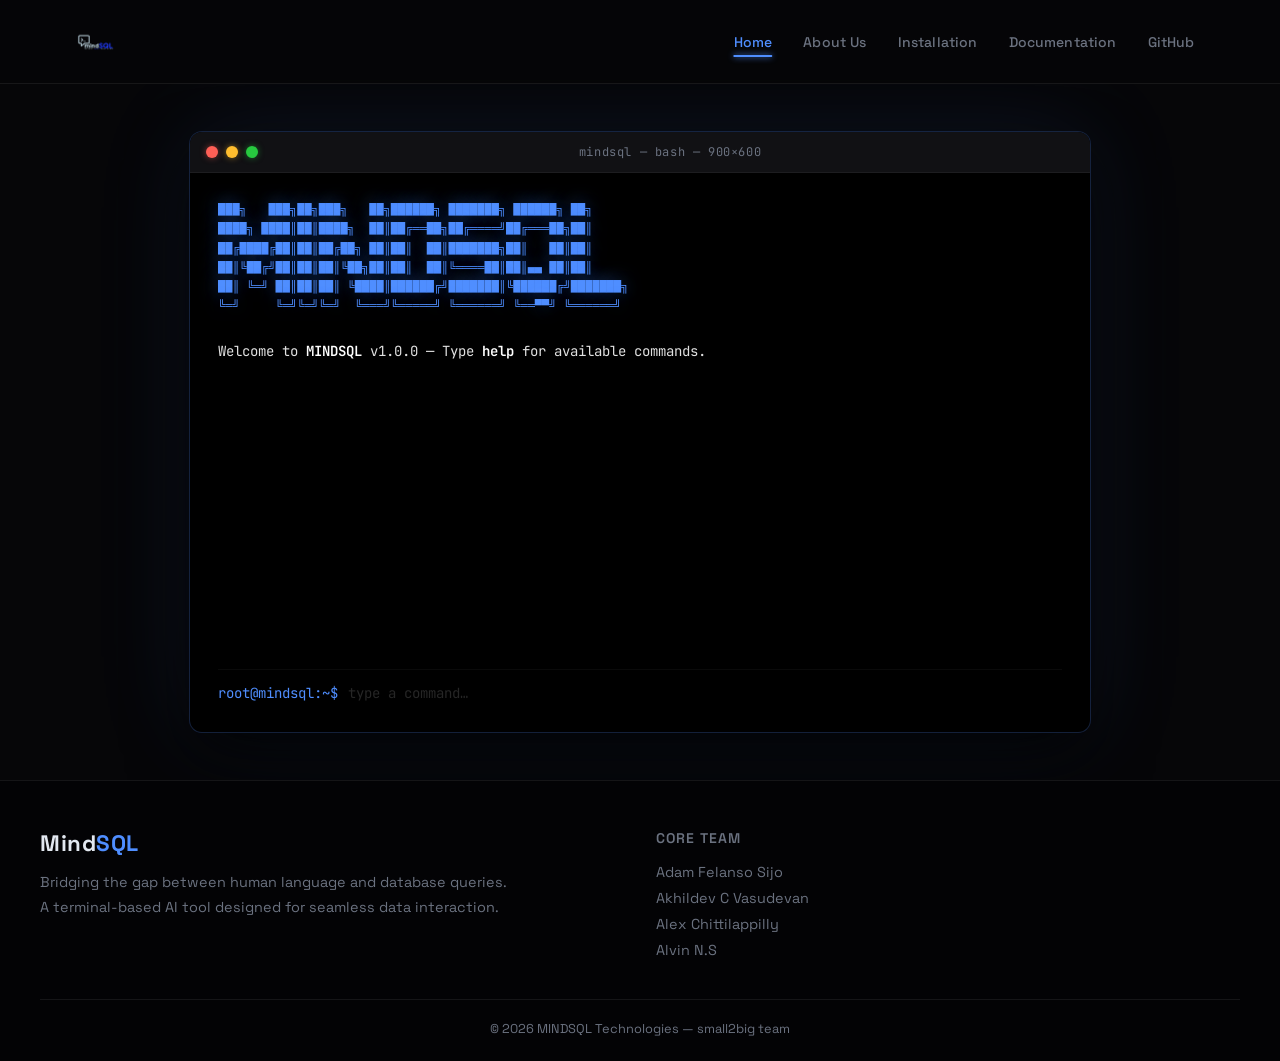
==== commit e677a132: "added git hub link" ====
--- a/index.html
+++ b/index.html
@@ -20,7 +20,7 @@
                 <a href="about.html">About Us</a>
                 <a href="installation.html">Installation</a>
                 <a href="index.html#docs">Documentation</a>
-                <a href="#github">GitHub</a>
+                <a href="https://github.com/Felanso-777/mindsql">GitHub</a>
             </nav>
         </div>
     </header>
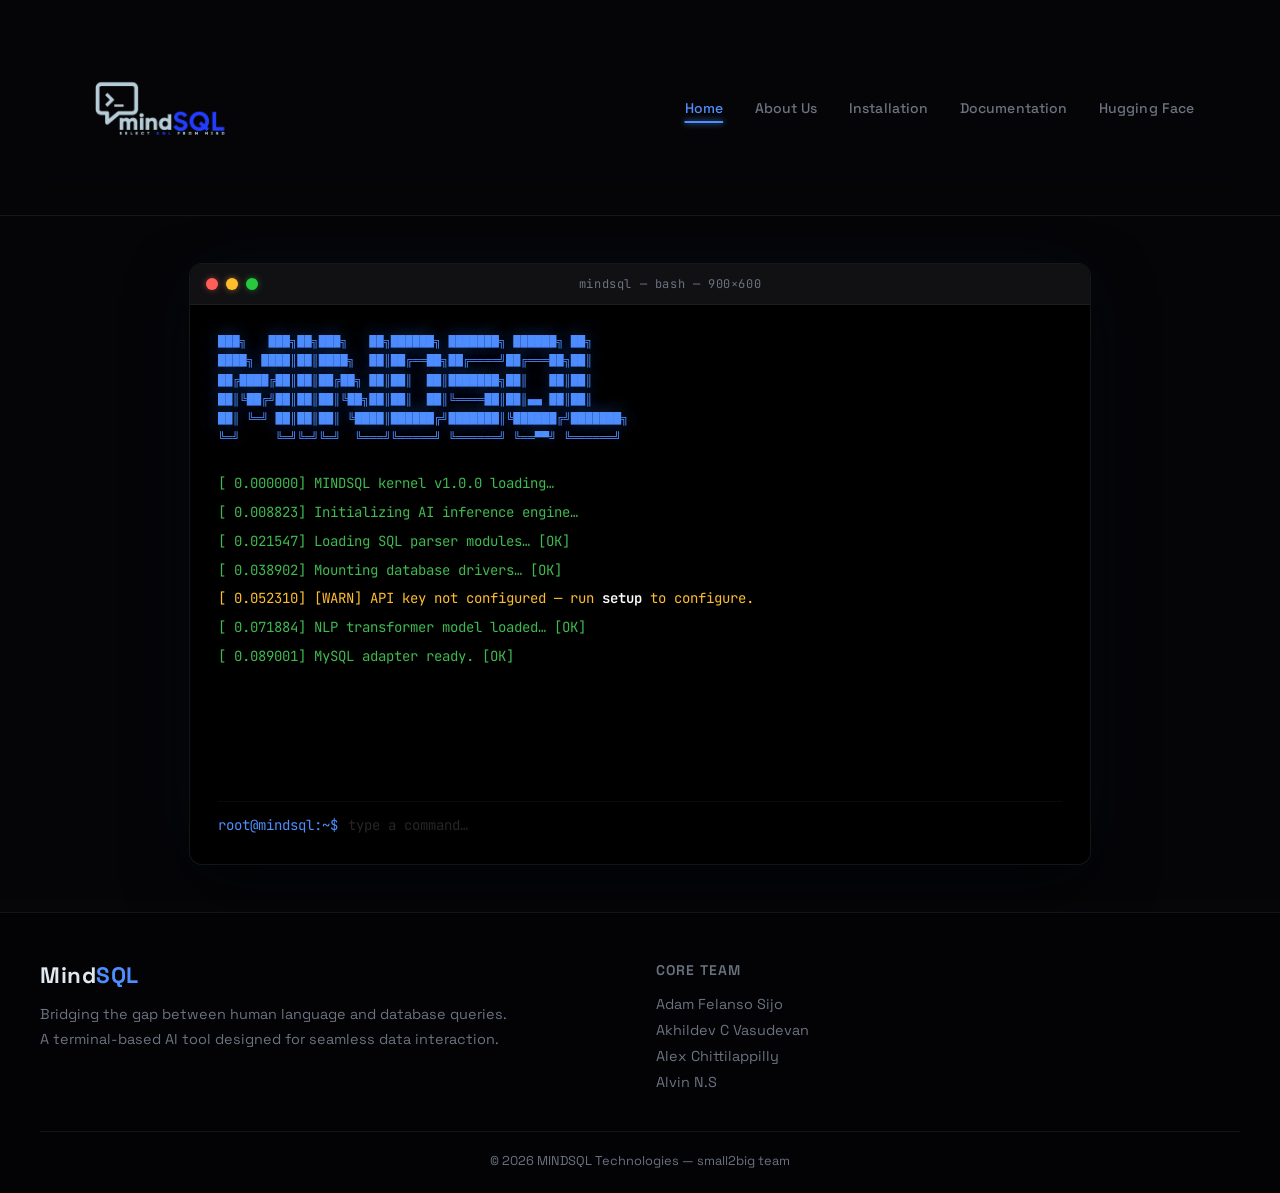
==== commit 6639acd4: "higgingface" ====
--- a/index.html
+++ b/index.html
@@ -13,14 +13,14 @@
     <header class="navbar">
         <div class="nav-container">
             <a href="index.html" class="logo" style="text-decoration:none">
-                <img src="assets/3.png" alt="MINDSQL Logo" style="max-height:48px;width:auto;vertical-align:middle">
+                <img src="assets/3.png" alt="MINDSQL Logo" style="max-height:180px;width:auto;vertical-align:middle">
             </a>
             <nav class="nav-links">
                 <a href="index.html" class="active">Home</a>
                 <a href="about.html">About Us</a>
                 <a href="installation.html">Installation</a>
-                <a href="index.html#docs">Documentation</a>
-                <a href="https://github.com/Felanso-777/mindsql">GitHub</a>
+                <a href="docs.html">Documentation</a>
+                <a href="https://huggingface.co/AKHILDEVCV/MindSQL-Model-GGUF" target="_blank">Hugging Face </a>
             </nav>
         </div>
     </header>
--- a/styles.css
+++ b/styles.css
@@ -126,7 +126,6 @@
     top: 0; left: 0;
     pointer-events: none;
     z-index: 99997;
-    transition: width 0.25s ease, height 0.25s ease, border-color 0.25s ease, background-color 0.25s ease;
     will-change: transform;
 }
 
@@ -797,6 +796,28 @@
 .tc-role { color: var(--accent-color); font-family: var(--font-mono); font-size: 0.78rem; font-weight: 600; }
 .tc-quote { color: var(--text-muted); font-size: 0.78rem; font-style: italic; line-height: 1.5; }
 .tc-hint  { font-size: 0.65rem; color: rgba(255,255,255,0.15); font-family: var(--font-mono); margin-top: 0.25rem; }
+
+.tc-github {
+    display: inline-flex;
+    align-items: center;
+    gap: 0.3rem;
+    margin-top: 0.5rem;
+    font-family: var(--font-mono);
+    font-size: 0.72rem;
+    font-weight: 600;
+    color: var(--accent-color);
+    text-decoration: none;
+    border: 1px solid rgba(79,142,255,0.3);
+    padding: 0.25rem 0.65rem;
+    border-radius: 20px;
+    background: rgba(79,142,255,0.08);
+    transition: background 0.2s ease, border-color 0.2s ease, color 0.2s ease;
+}
+.tc-github:hover {
+    background: rgba(79,142,255,0.2);
+    border-color: rgba(79,142,255,0.6);
+    color: #fff;
+}
 
 /* ============================================
    TIMELINE
@@ -1123,6 +1144,142 @@
 }
 
 /* ============================================
+   MODEL SECTION
+   ============================================ */
+
+.model-card {
+    display: flex;
+    gap: 3rem;
+    align-items: flex-start;
+    padding: 2.75rem;
+    border-top: 2px solid var(--accent-color);
+    background: linear-gradient(135deg, rgba(79,142,255,0.04) 0%, var(--card-bg) 60%);
+}
+
+@media (max-width: 860px) {
+    .model-card { flex-direction: column; gap: 2rem; }
+}
+
+.model-card-left  { flex: 1; min-width: 0; }
+.model-card-right { width: 300px; flex-shrink: 0; display: flex; flex-direction: column; gap: 1.25rem; }
+
+@media (max-width: 860px) { .model-card-right { width: 100%; } }
+
+.model-badge-row { display: flex; flex-wrap: wrap; gap: 0.5rem; margin-bottom: 1rem; }
+
+.model-badge {
+    font-size: 0.72rem;
+    font-family: var(--font-mono);
+    font-weight: 600;
+    padding: 0.25rem 0.65rem;
+    border-radius: 20px;
+    background: rgba(255,255,255,0.06);
+    color: var(--text-muted);
+    border: 1px solid rgba(255,255,255,0.08);
+}
+.model-badge.green { background: rgba(63,185,80,0.1);  color: var(--green);        border-color: rgba(63,185,80,0.25); }
+.model-badge.blue  { background: rgba(79,142,255,0.1); color: var(--accent-color); border-color: rgba(79,142,255,0.25); }
+
+.model-name {
+    font-size: 2rem;
+    font-weight: 800;
+    color: var(--text-main);
+    letter-spacing: -1px;
+    margin-bottom: 0.25rem;
+    background: linear-gradient(135deg, #fff 0%, var(--accent-color) 100%);
+    -webkit-background-clip: text;
+    -webkit-text-fill-color: transparent;
+    background-clip: text;
+}
+
+.model-tagline { font-size: 0.82rem; color: var(--text-muted); margin-bottom: 1.25rem; }
+
+.model-desc { color: #b0bec5; font-size: 0.93rem; line-height: 1.75; margin-bottom: 1rem; }
+.model-desc strong { color: var(--text-main); }
+
+.model-hf-btn {
+    display: inline-flex;
+    align-items: center;
+    gap: 0.5rem;
+    margin-top: 0.5rem;
+    padding: 0.7rem 1.4rem;
+    border-radius: 8px;
+    background: linear-gradient(135deg, #ff9500 0%, #ff6b00 100%);
+    color: #fff;
+    font-weight: 600;
+    font-size: 0.9rem;
+    text-decoration: none;
+    transition: transform 0.2s ease, box-shadow 0.2s ease;
+    position: relative;
+    overflow: hidden;
+}
+
+.model-hf-btn::after {
+    content: '';
+    position: absolute;
+    top: -50%; left: -120%;
+    width: 60%; height: 200%;
+    background: linear-gradient(90deg, transparent, rgba(255,255,255,0.2), transparent);
+    transform: skewX(-15deg);
+    animation: shimmer 3s ease infinite;
+}
+
+.model-hf-btn:hover { transform: translateY(-2px); box-shadow: 0 8px 24px rgba(255,149,0,0.35); }
+
+.model-stats-grid {
+    display: grid;
+    grid-template-columns: 1fr 1fr;
+    gap: 0.75rem;
+}
+
+.model-stat {
+    background: rgba(0,0,0,0.3);
+    border: 1px solid rgba(255,255,255,0.06);
+    border-radius: 10px;
+    padding: 1rem;
+    text-align: center;
+    transition: border-color 0.2s ease;
+}
+.model-stat:hover { border-color: rgba(79,142,255,0.25); }
+
+.model-stat-val {
+    font-family: var(--font-mono);
+    font-size: 1.5rem;
+    font-weight: 700;
+    color: var(--accent-color);
+    text-shadow: 0 0 16px rgba(79,142,255,0.4);
+    line-height: 1.2;
+    margin-bottom: 0.25rem;
+}
+
+.model-stat-lbl {
+    font-size: 0.68rem;
+    color: var(--text-muted);
+    text-transform: uppercase;
+    letter-spacing: 1px;
+    font-weight: 500;
+}
+
+.model-arch-box {
+    background: #060910;
+    border: 1px solid rgba(255,255,255,0.07);
+    border-radius: 10px;
+    overflow: hidden;
+}
+
+.model-arch-row {
+    display: flex;
+    justify-content: space-between;
+    align-items: center;
+    padding: 0.6rem 1rem;
+    border-bottom: 1px solid rgba(255,255,255,0.04);
+    font-size: 0.78rem;
+}
+.model-arch-row:last-child { border-bottom: none; }
+.arch-label { color: var(--text-muted); }
+.arch-val   { color: var(--accent-color); font-weight: 600; }
+
+/* ============================================
    RESPONSIVE
    ============================================ */
 
